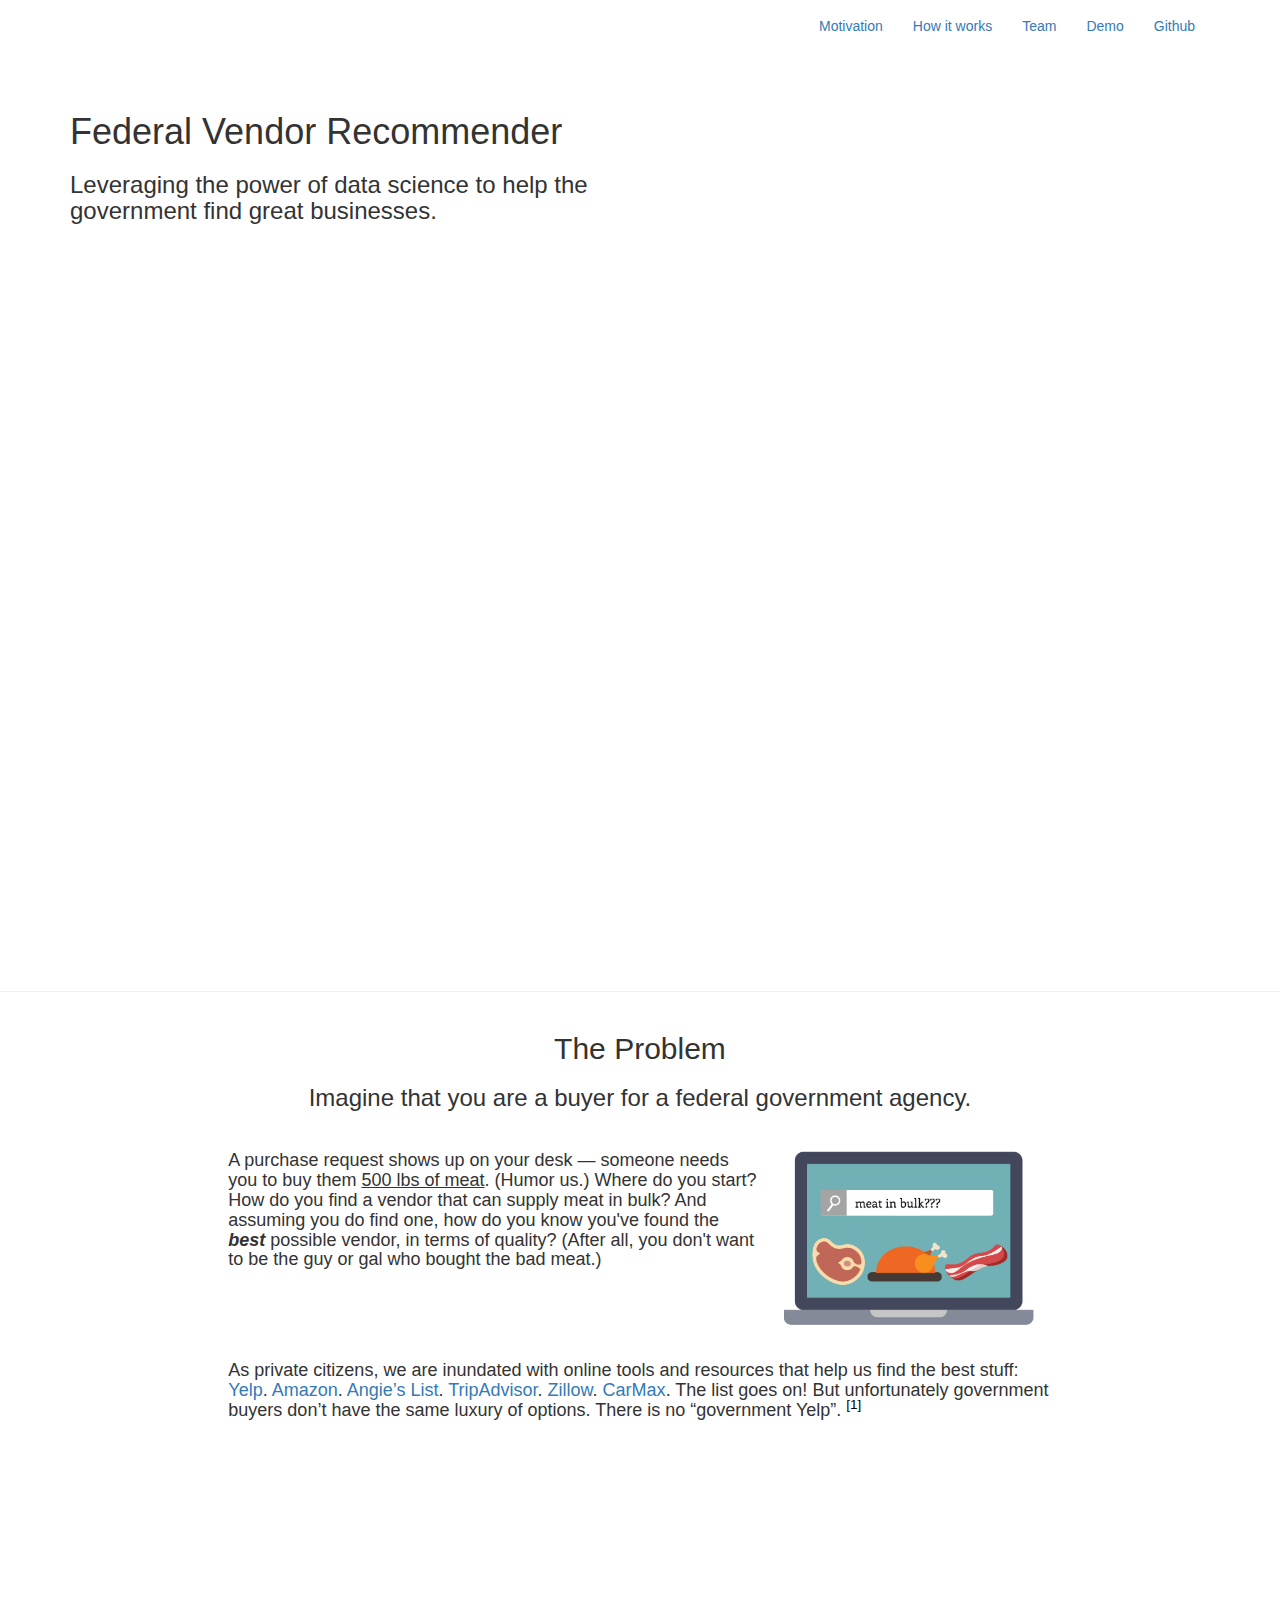
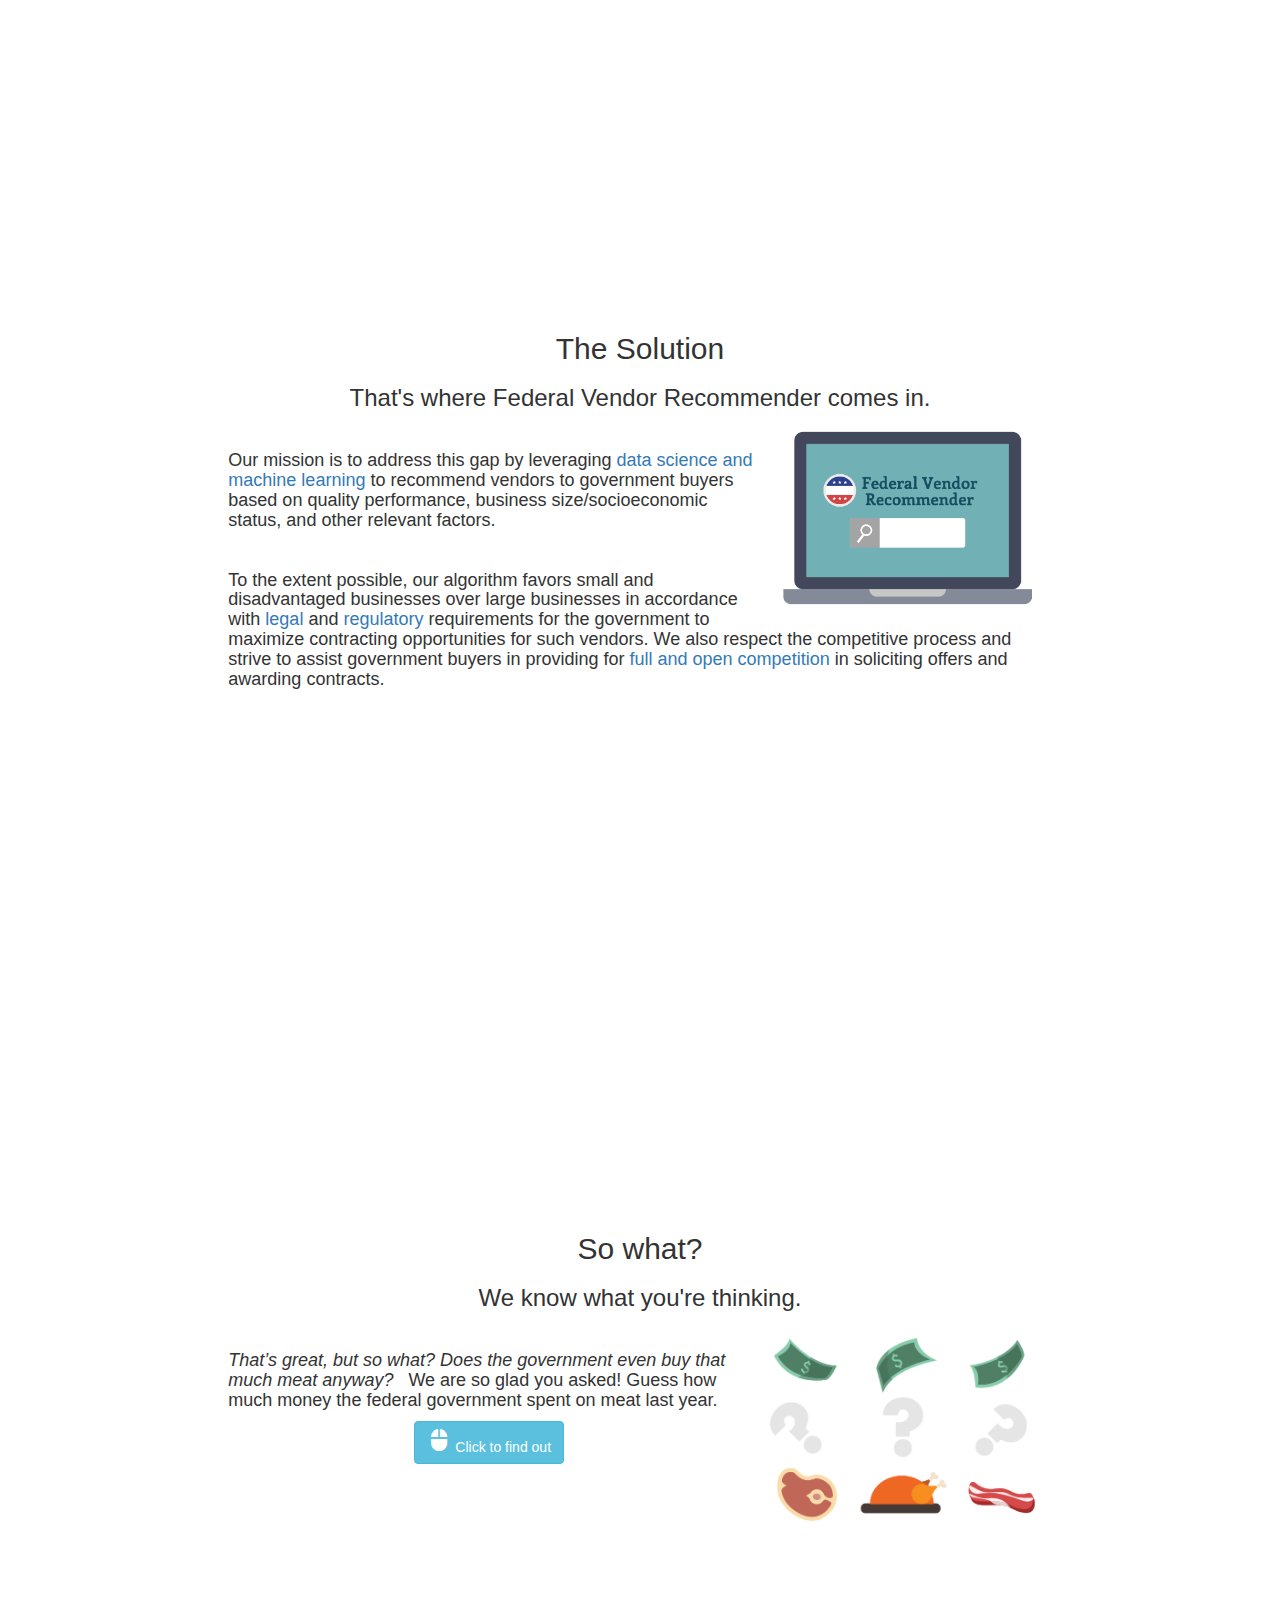
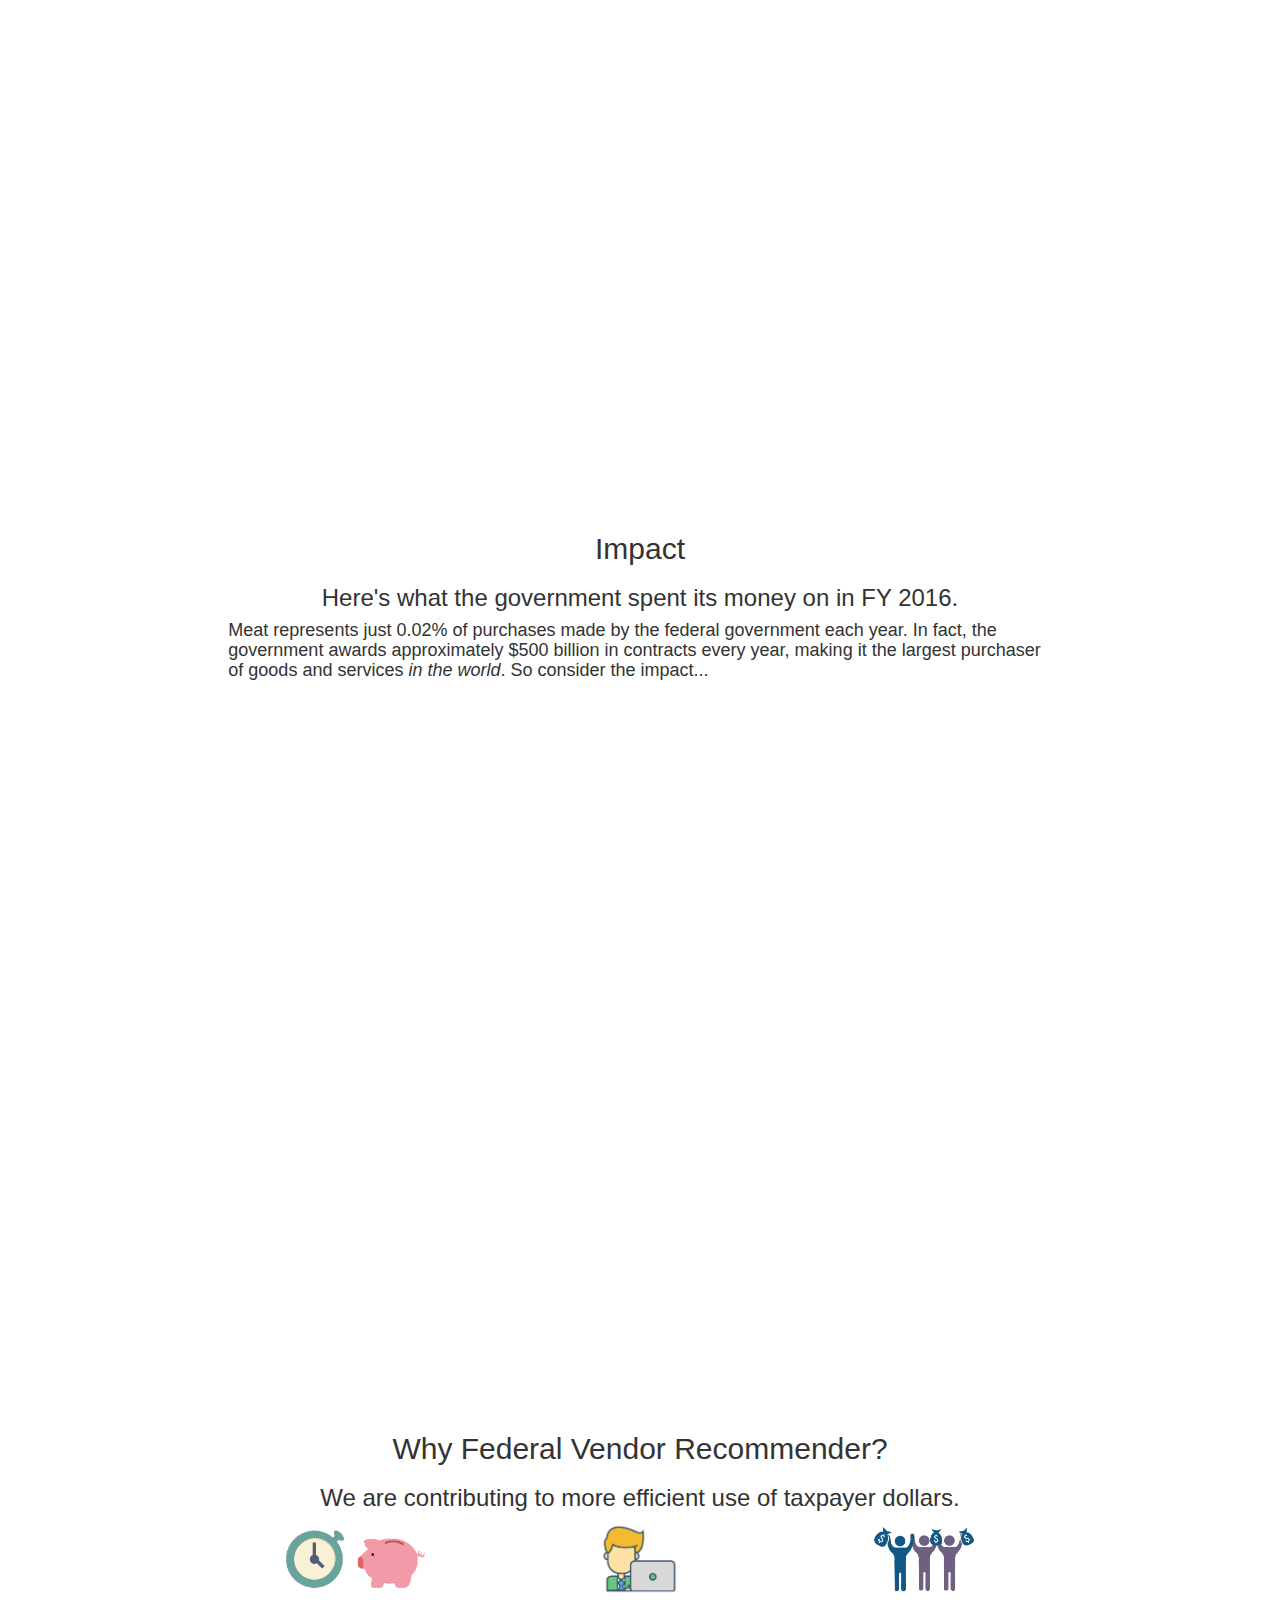
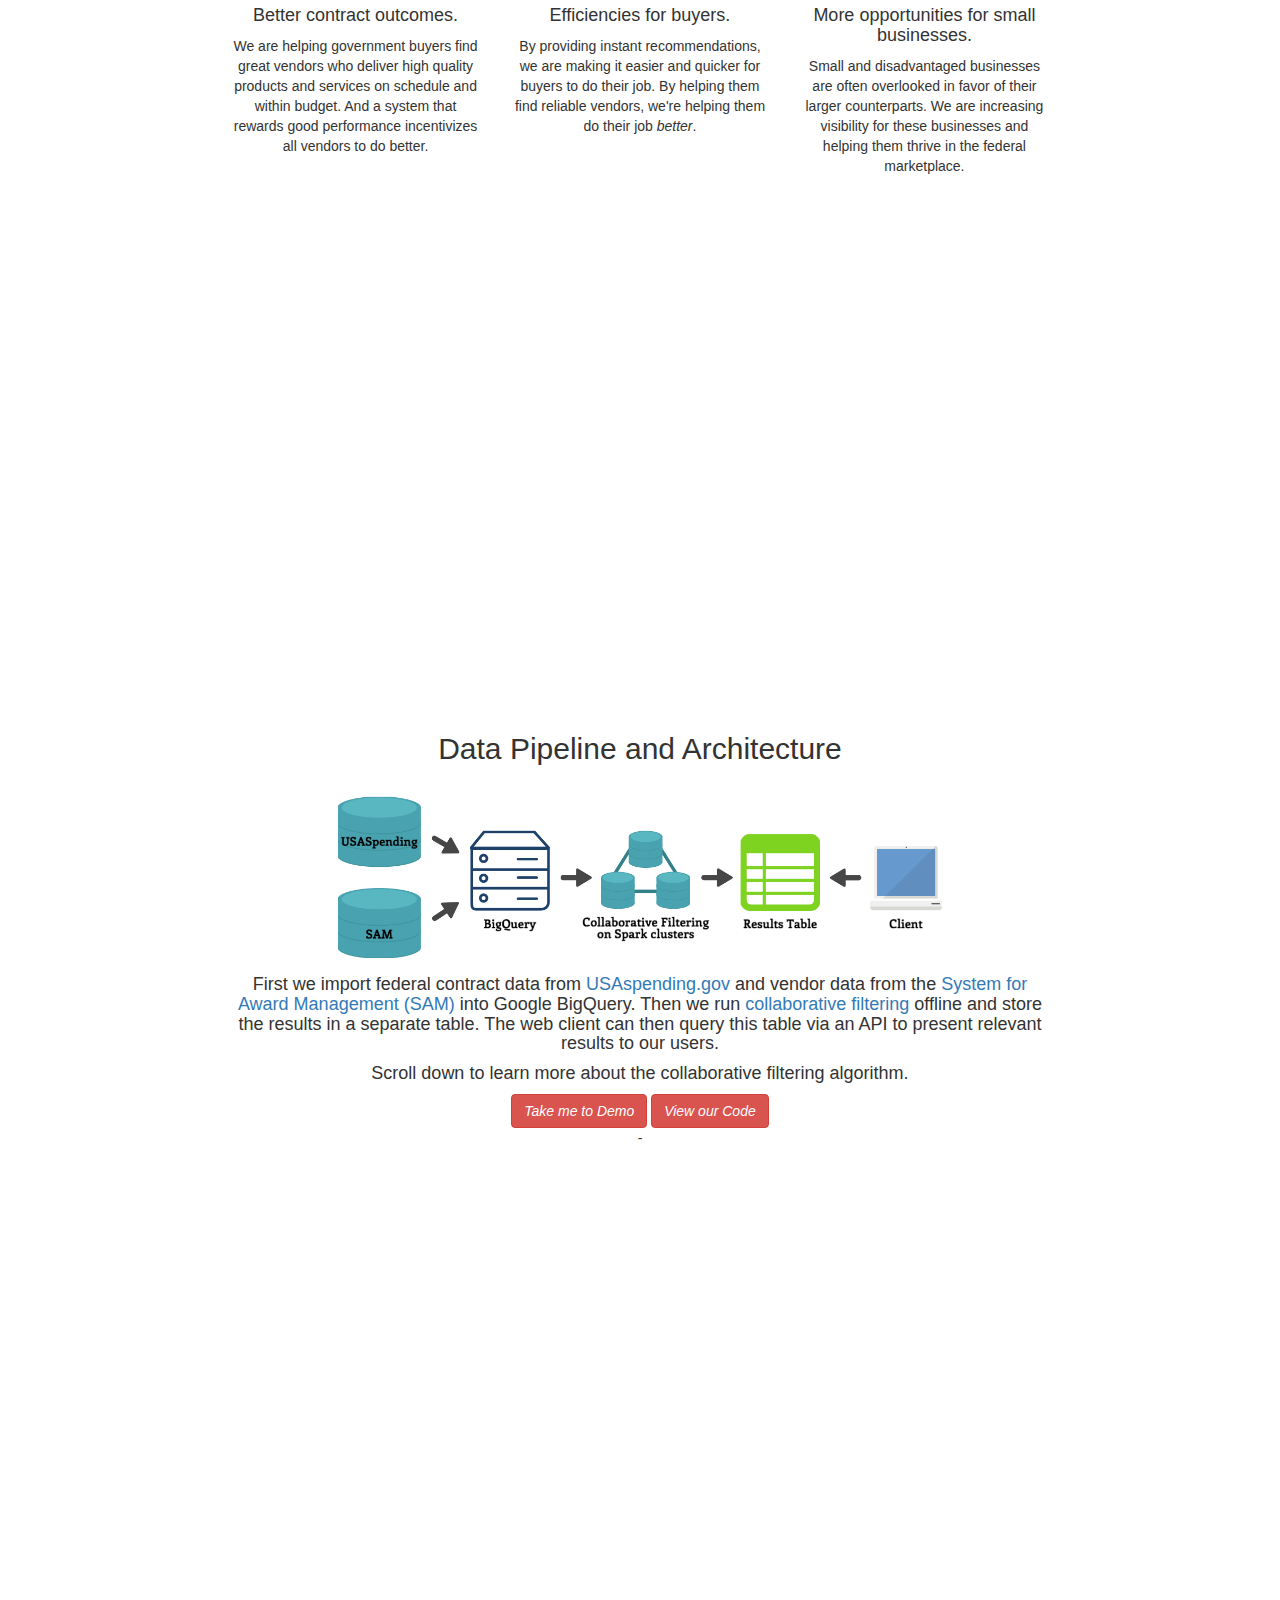
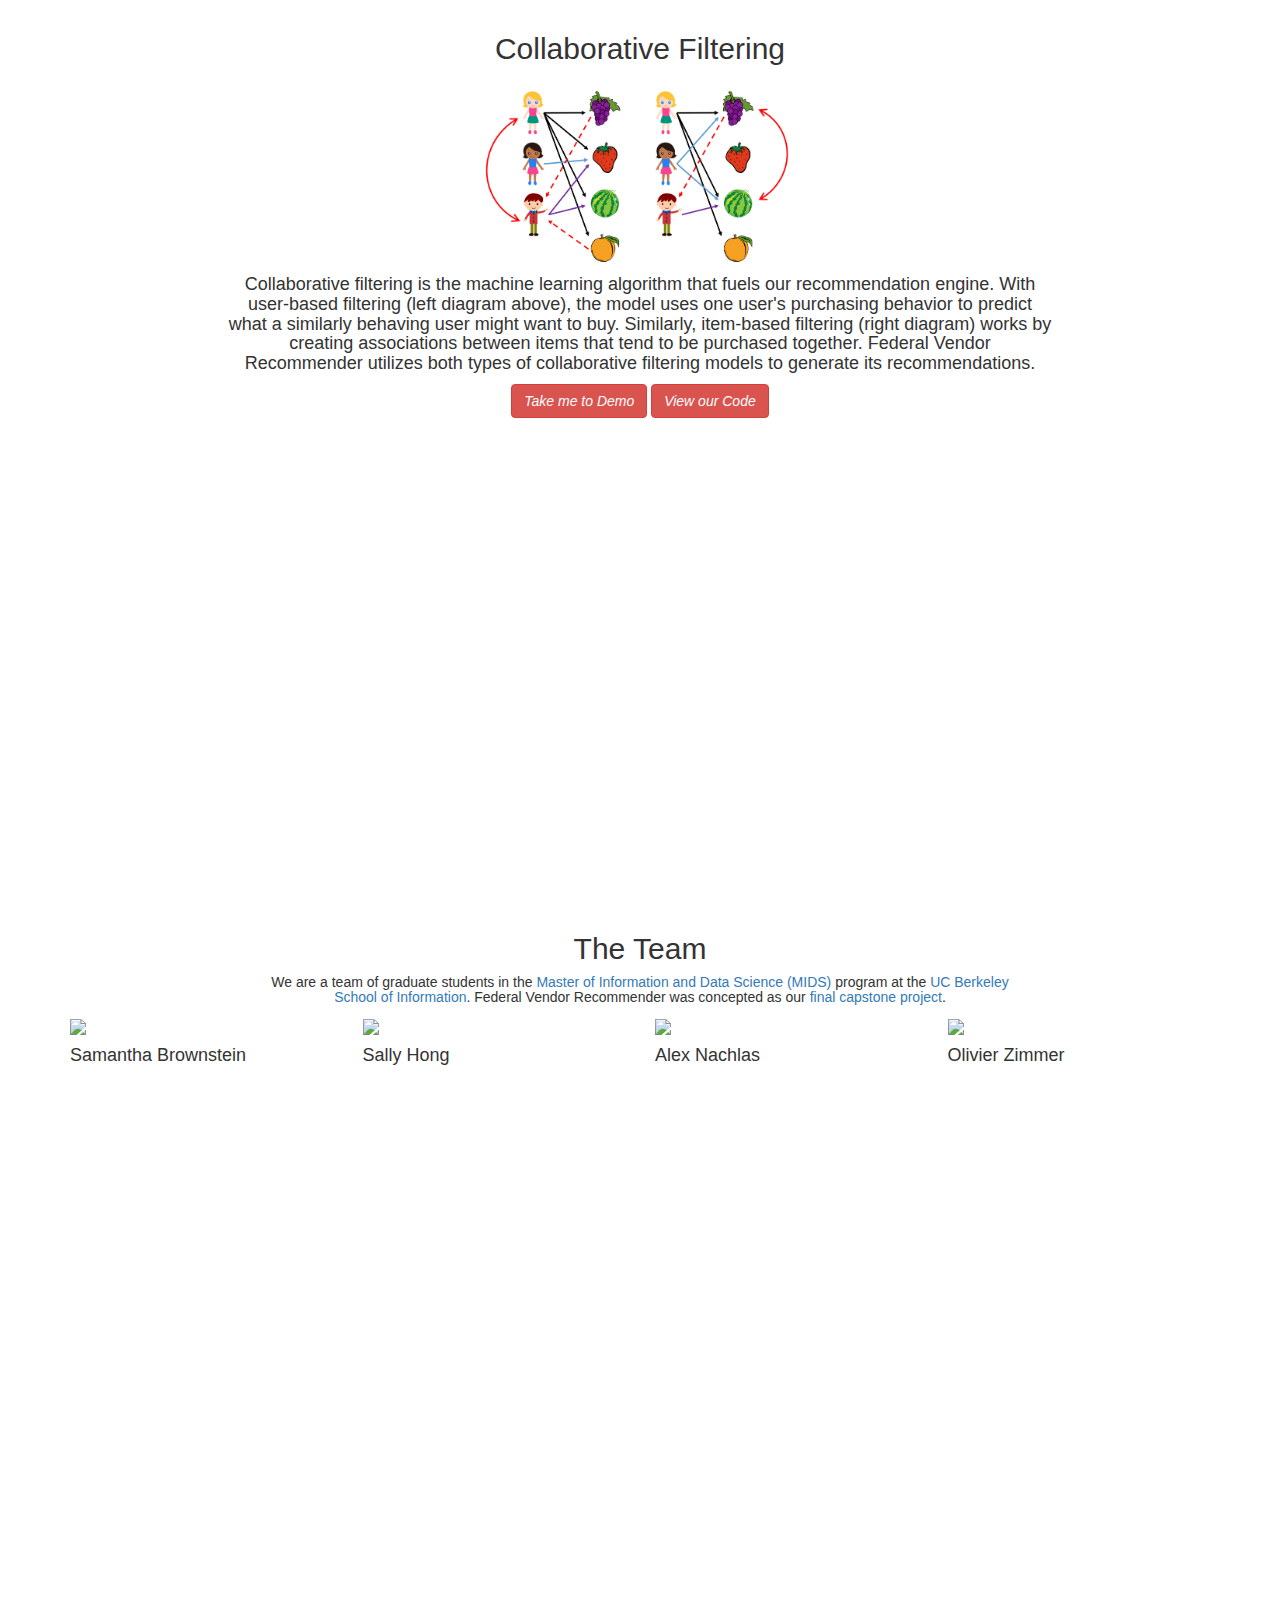
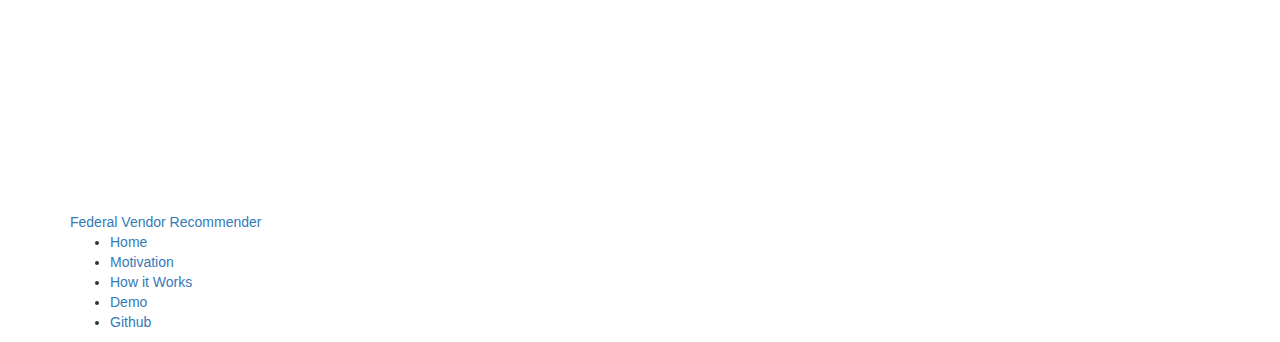
==== static/index.html @ c361f2d8 "Update demo links" ====
<!doctype html>
<html lang="en">
<head>
    <meta charset="utf-8"/>
    <!--<link rel="apple-touch-icon" sizes="76x76" href="assets/img/apple-icon.png">
    <link rel="icon" type="image/png" href="assets/img/favicon.png">-->

    <title>Federal Vendor Recommender</title>

    <meta content='width=device-width, initial-scale=1.0, maximum-scale=1.0, user-scalable=0' name='viewport'/>

    <!--     Fonts and icons     -->
    <link rel="stylesheet" type="text/css"
          href="https://fonts.googleapis.com/css?family=Roboto:300,400,500,700|Roboto+Slab:400,700|Material+Icons"/>
    <link rel="stylesheet" href="https://maxcdn.bootstrapcdn.com/font-awesome/latest/css/font-awesome.min.css"/>

    <!-- CSS Files -->
    <link href="assets/css/bootstrap.min.css" rel="stylesheet"/>
    <link href="assets/css/material-kit.min.css" rel="stylesheet"/>
    <link rel="stylesheet" href="https://cdnjs.cloudflare.com/ajax/libs/animate.css/3.5.2/animate.css"/>
    <style>
	body::-webkit-scrollbar {
		width: 0.5em;
	}
	body::-webkit-scrollbar-track {
		-webkit-box-shadow: inset 0 0 6px rgba(0,0,0,0.3);
	}

	body::-webkit-scrollbar-thumb {
		background-color: #4dd2ff;
		outline: 1px solid #4dd2ff;
	}
	.section {
		height: 100vh;
	}
    </style>
</head>

<body class="landing-page">
	<nav class="navbar navbar-danger navbar-transparent navbar-absolute header-footer ">
    	<div class="container">
         <!--Brand and toggle get grouped for better mobile display 
	        <div class="navbar-header">
	            <button type="button" class="navbar-toggle" data-toggle="collapse" data-target="#navigation-example">
	                <span class="sr-only">Toggle navigation</span>
	                <span class="icon-bar"></span>
	                <span class="icon-bar"></span>
	                <span class="icon-bar"></span>
	            </button>
	            <a class="navbar-brand" href="../presentation.html">Big Query Analysis</a>
	        </div>-->

	        <div class="collapse navbar-collapse">
	            <ul class="nav navbar-nav navbar-right">
	                <li>
	                    <a href="#problem">
	                    <!--<i class="material-icons">apps</i>-->Motivation
	                    </a></li>
	                <li><a href="#how">How it works</a></li>
                    <li><a href="#team">Team</a></li>
	                <li><a href="demo" target="_blank">Demo</a></li>
                    <li><a href="https://github.com/anachlas/w210_vendor_recommendor" target="_blank">Github</a></li>
	            </ul>
			</div>

		</div>
	</nav>


<div class="page-header header-filter section" data-parallax="true"
     style="background-image: url('assets/img/bg1.jpg');">
    <div class="container">
        <div class="row">
            <div class="col-md-6">
                <h1 class="title">Federal Vendor Recommender</h1>
                <h3>Leveraging the power of data science to help the government find great businesses.</h3>
                <br/>
            </div>
        </div>
    </div>
</div>


<div class="main">
    <div class="container-fluid">


        <div class="section text-center">
            <div class="row" id="problem">
                <div class="col-md-8 col-md-offset-2">
                    <h2 class="title">The Problem</h2>
                    
                    <h3>Imagine that you are a buyer for a federal government agency.</h3>
                    
                    <img src="assets/img/theproblem.png" height="230" align="right"><br>
                    <h4 class="description" align="left"> A purchase request shows up on your desk &mdash; someone needs you to buy them <u>500 lbs of meat</u>. (Humor us.) Where do you start? How do you find a vendor that can supply meat in bulk? And assuming you do find one, how do you know you've found the <b><i>best</i></b> possible vendor, in terms of quality? (After all, you don't want to be the guy or gal who bought the bad meat.)</h4>
                </div>

                <div class="col-md-8 col-md-offset-2">
                    <h4 class="description" align="left">As private citizens, we are inundated with online tools and resources that help us find the best stuff: <a href="https://www.yelp.com" target="_blank">Yelp</a>. <a href="https://www.amazon.com" target="_blank">Amazon</a>. <a href="https://www.angieslist.com" target="_blank">Angie’s List</a>. <a href="http://www.tripadvisor.com" target="_blank">TripAdvisor</a>. <a href="http://www.zillow.com" target="_blank">Zillow</a>. <a href="http://www.carmax.com" target="_blank">CarMax</a>. The list goes on! But unfortunately government buyers don’t have the same luxury of options. There is no “government Yelp”. <sup><span style="color:black" title="Federal agencies do use the Past Performance Information Retrieval System (PPIRS) to share and review past performance information for contracts above a certain dollar threshold; however, vendors can only be considered one at a time, and there is no feature that sorts or compares vendors by rating.">[1]</span></sup></h4>
                </div>
            </div>
        </div>


        <div class="section text-center">
            <div class="row">
                <div class="col-md-8 col-md-offset-2">
                    <h2 class="title">The Solution</h2>
                    
                    <h3>That's where Federal Vendor Recommender comes in.</h3>
                    <a href="demo" target="_blank"><img src="assets/img/thesolution.png" height="200" align="right"></a><br>
                    <h4 class="description" align="left">Our mission is to address this gap by leveraging <a href="#how">data science and machine learning</a> to recommend vendors to government buyers based on quality performance, business size/socioeconomic status, and other relevant factors. </h4>
                <br>
                    <h4 class="description" align="left">To the extent possible, our algorithm favors small and disadvantaged businesses over large businesses in accordance with <a href="https://www.sba.gov/sites/default/files/aboutsbaarticle/Small_Business_Act.pdf" target="_blank">legal</a> and <a href="https://www.acquisition.gov/sites/default/files/current/far/html/FARTOCP19.html" target="_blank">regulatory</a> requirements for the government to maximize contracting opportunities for such vendors. We also respect the competitive process and strive to assist government buyers in providing for <a href="https://www.acquisition.gov/far/html/Subpart%206_1.html#wp1087648" target="_blank">full and open competition</a> in soliciting offers and awarding contracts.</h4>
                </div>
            </div>
        </div>
    



        <div class="section text-center">
            <div class="row">
                <div class="col-md-8 col-md-offset-2">
                    <h2 class="title">So what?</h2>
                    
                    <h3>We know what you're thinking.</h3>
                    <img src="assets/img/sowhat.png" height="220" align="right"><br>
                    <h4 class="description" align="left"><i>That’s great, but so what? Does the government even buy that much meat anyway?</i> &nbsp; We are so glad you asked! Guess how much money the federal government spent on meat last year.</h4>
                    <a href="#" onclick="$('#hiddenText').hide().delay(4200).fadeIn(1000); return false;">
                    <button class="btn btn-info btn-round" id="showStatsBtn">
                        <i class="material-icons">mouse</i> Click to find out
                        <div class="ripple-container"></div>
                    </button></a>
                    <div id="statsDiv" style="display: none">
                        <h2 class="title">$ <span class="title counter">861,332,427.07</span></h2>
                    </div>


                    <div id="hiddenText" style="display: none">
                    <h4 class="description" align="left">Staggering, right? But that's just the tip of the iceberg...</h4>
                    </div>
                </div>
            </div>
        </div>
           

        <div class="section text-center">
            <div class="row">
                <div class="col-md-8 col-md-offset-2">
                    <h2 class="title">Impact</h2>
                    
                    <h3>Here's what the government spent its money on in FY 2016.</h3>

                    <div class='tableauPlaceholder' id='viz1502628238269' style='position: relative'>
                        <noscript><a href='#'><img alt='Dashboard 1'
                                                   src='https://public.tableau.com/static/images/21/210Visualizations/Dashboard1/1_rss.png'
                                                   style='border: none'/></a>
                        </noscript>
                        <object class='tableauViz' style='display:none;'>
                            <param name='host_url' value='https%3A%2F%2Fpublic.tableau.com%2F'/>
                            <param name='site_root' value=''/>
                            <param name='name' value='210Visualizations&#47;Dashboard1'/>
                            <param name='tabs' value='no'/>
                            <param name='toolbar' value='yes'/>
                            <param name='static_image'
                                   value='https:&#47;&#47;public.tableau.com&#47;static&#47;images&#47;21&#47;210Visualizations&#47;Dashboard1&#47;1.png'/>
                            <param name='animate_transition' value='yes'/>
                            <param name='display_static_image' value='yes'/>
                            <param name='display_spinner' value='yes'/>
                            <param name='display_overlay' value='yes'/>
                            <param name='display_count' value='yes'/>
                            <param name='filter' value='publish=yes'/>
                        </object>
                    </div>
                    <script type='text/javascript'>
                        var divElement = document.getElementById('viz1502628238269');
                        var vizElement = divElement.getElementsByTagName('object')[0];
                        vizElement.style.width='1028px';vizElement.style.height='837px';
                        var scriptElement = document.createElement('script');
                        scriptElement.src = 'https://public.tableau.com/javascripts/api/viz_v1.js';
                        vizElement.parentNode.insertBefore(scriptElement, vizElement);
                    </script>

                    <h4 class="description" align="left">Meat represents just 0.02% of purchases made by the federal government each year. In fact, the government awards approximately $500 billion in contracts every year, making it the largest purchaser of goods and services <i>in the world</i>. So consider the impact...</h4> 

                </div>
            </div>
        </div>



        <div class="section text-center">
            <div class="row">
                <div class="col-md-8 col-md-offset-2">
                    <h2 class="title">Why Federal Vendor Recommender?</h2>
                    <h3>We are contributing to more efficient use of taxpayer dollars.</h3>
                
                <div class="row features">
                    <div class="col-md-4 col-sm-4">
                        <div class="info">
                            <img src="assets/img/outcomes.png" height="75">
                            <h4 class="info-title">Better contract outcomes.</h4>
                            <p>We are helping government buyers find great vendors who deliver high quality products and services on schedule and within budget. And a system that rewards good performance incentivizes all vendors to do better. </p>
                        </div>
                    </div>

                    <div class="col-md-4 col-sm-4">
                        <div class="info">
                            <img src="assets/img/efficiencies.png" height="75">
                            <h4 class="info-title">Efficiencies for buyers.</h4>
                            <p>By providing instant recommendations, we are making it easier and quicker for buyers to do their job. By helping them find reliable vendors, we're helping them do their job <i>better</i>.</p>
                        </div>
                    </div>

                    <div class="col-md-4 col-sm-4">
                        <div class="info">
                            <img src="assets/img/opportunities.png" height="75">
                            <h4 class="info-title">More opportunities for small businesses.</h4>
                            <p>Small and disadvantaged businesses are often overlooked in favor of their larger counterparts. We are increasing visibility for these businesses and helping them thrive in the federal marketplace.</p>
                        </div>
                    </div>
                </div>
                </div>
            </div>

        </div>


        <div class="section text-center" >
            <div class="row" id="how">
                <div class="col-md-8 col-md-offset-2" >
                    <h2 class="title">Data Pipeline and Architecture</h2>
                    <h3></h3>
                   <img src="assets/img/architecture.png" height="180">

                    <h4 class="description">First we import federal contract data from <a href="https://www.usaspending.gov" target="_blank">USAspending.gov</a> and vendor data from the <a href="https://www.sam.gov" target="_blank">System for Award Management (SAM)</a> into Google BigQuery. Then we run <a href="#collab">collaborative filtering</a> offline and store the results in a separate table. The web client can then query this table via an API to present relevant results to our users.</h4>
                    <h4 class="description">Scroll down to learn more about the collaborative filtering algorithm.</h4>
                </div>
            </div>
                          
            
            <div class="row">
                <div class="col-md-8 col-md-offset-2" >
                    <a href="demo" class="btn btn-danger btn-round" target="_blank"><i class="fa fa-laptop"> Take me to Demo</i></a>
                
                <a href="https://github.com/anachlas/w210_vendor_recommendor" class="btn btn-danger btn-round" target="_blank">
                            <i class="fa fa-github"> View our Code</i></a></div>
            </div>-

        </div>


        <div class="section text-center" >
            <div class="row" id="collab">
                <div class="col-md-8 col-md-offset-2" >
                    <h2 class="title">Collaborative Filtering</h2>
                    <h3></h3>
                   <img src="assets/img/collab.png" height="180">

                    <h4 class="description">Collaborative filtering is the machine learning algorithm that fuels our recommendation engine. With user-based filtering (left diagram above), the model uses one user's purchasing behavior to predict what a similarly behaving user might want to buy. Similarly, item-based filtering (right diagram) works by creating associations between items that tend to be purchased together. Federal Vendor Recommender utilizes both types of collaborative filtering models to generate its recommendations. </h4>
                </div>
            </div>
                          
            
            <div class="row">
                <div class="col-md-8 col-md-offset-2" >
                    <a href="demo" class="btn btn-danger btn-round" target="_blank"><i class="fa fa-laptop"> Take me to Demo</i></a>
                
                <a href="https://github.com/anachlas/w210_vendor_recommendor" class="btn btn-danger btn-round" target="_blank">
                            <i class="fa fa-github"> View our Code</i></a></div>
            </div>

        </div>


        <div class="team-1 section" id="team-1">

            <div class="container">
                <div class="row">
                    <div class="col-md-8 col-md-offset-2 text-center">
                        <h2 class="title">The Team</h2>
                        <h5 class="description">We are a team of graduate students in the <a href="https://www.ischool.berkeley.edu/programs/mids" target="_blank">Master of Information and Data Science (MIDS)</a> program at the <a href="https://www.ischool.berkeley.edu/" target="_blank">UC Berkeley School of Information</a>. Federal Vendor Recommender was concepted as our <a href="https://www.ischool.berkeley.edu/programs/mids/capstone" target="_blank">final capstone project</a>.</h5>
                    </div>
                </div>

                <div class="row">
                    <div class="col-md-3">
                        <div class="card card-profile card-plain">
                            <div class="card-avatar">
                                <a href="https://www.linkedin.com/in/slbrownstein/">
                                    <img class="img" src="https://media.licdn.com/mpr/mpr/shrinknp_400_400/AAEAAQAAAAAAAAisAAAAJDZlNmViMGJmLTY3YjYtNGMzZS04YmZlLTJmYTY3YWM4MjdlMA.jpg">
                                </a>
                            </div>

                            <div class="card-content">
                                <h4 class="card-title">Samantha Brownstein</h4>
                                <!--<h6 class="category text-muted">CEO / Co-Founder</h6>

                                <p class="card-description">
                                    And I love you like Kanye loves Kanye. We need to restart the human foundation.
                                </p>-->
                                <div class="footer">
                                    <a href="https://www.linkedin.com/in/slbrownstein/" class="btn btn-just-icon btn-simple btn-linkedin" target="_blank">
                                        <i class="fa fa-linkedin"></i>
                                    </a>
                                </div>
                            </div>
                               
                            
                        </div>
                    </div>

                    <div class="col-md-3">
                        <div class="card card-profile card-plain">
                            <div class="card-avatar">
                                <a href="https://www.linkedin.com/in/sallyhong1/">
                                    <img class="img" src="https://media.licdn.com/mpr/mpr/shrinknp_400_400/AAEAAQAAAAAAAAqRAAAAJDFmZDMxODM4LTcwNGEtNDZiZi05OWMwLWFmMGFjZTg5ZmE5OA.jpg">
                                </a>
                            </div>

                            <div class="card-content">
                                <h4 class="card-title">Sally Hong</h4>
                                <div class="footer">
                                    <a href="https://www.linkedin.com/in/sallyhong1/" class="btn btn-just-icon btn-simple btn-linkedin"><i
                                            class="fa fa-linkedin"></i></a>

                                </div>

                            </div>
                        </div>
                    </div>

                    <div class="col-md-3" id="team">
                        <div class="card card-profile card-plain">
                            <div class="card-avatar">
                                <a href="https://www.linkedin.com/in/alex-nachlas/">
                                    <img class="img" src="https://media.licdn.com/mpr/mpr/shrinknp_400_400/AAEAAQAAAAAAAAQzAAAAJDY3NjhhZjM4LTRiNzQtNDUwNi1hOTIzLTRiZDNhM2FiYmVmNQ.jpg">
                                </a>
                            </div>

                            <div class="card-content">
                                <h4 class="card-title">Alex Nachlas</h4>
                                <div class="footer">
                                    <a href="https://www.linkedin.com/in/alex-nachlas/" class="btn btn-just-icon btn-simple btn-linkedin"><i
                                            class="fa fa-linkedin"></i></a>

                                </div>
                            </div>
                        </div>
                    </div>

                    <div class="col-md-3">
                        <div class="card card-profile card-plain">
                            <div class="card-avatar">
                                <a href="https://www.linkedin.com/in/olivierzimmer/">
                                    <img class="img" src="https://media.licdn.com/mpr/mpr/shrinknp_400_400/AAEAAQAAAAAAAAczAAAAJDZiOTlkNTAxLWIzYzMtNGU2My04Nzk5LWY2YTQ3OTY3OGU5Ng.jpg">
                                </a>
                            </div>

                            <div class="card-content">
                                <h4 class="card-title">Olivier Zimmer</h4>
                                <div class="footer">
                                    <a href="https://www.linkedin.com/in/olivierzimmer/" class="btn btn-just-icon btn-simple btn-linkedin"><i
                                            class="fa fa-linkedin"></i></a>
                                    <!--<a href="sections.html#pablo" class="btn btn-just-icon btn-simple btn-facebook"><i
                                            class="fa fa-facebook-square"></i></a>
                                    <a href="sections.html#pablo" class="btn btn-just-icon btn-simple btn-google"><i
                                            class="fa fa-google"></i></a>-->
                                </div>
                            </div>
                        </div>
                    </div>
                </div>

            </div>
        </div>

        
    </div>
</div>

<footer class="footer footer-black header-footer">
    <div class="container">
        <a class="footer-brand" href="index.html">Federal Vendor Recommender</a>


        <ul class="pull-center">
            <li>
                <a href="index.html">Home</a>
            </li>
             <li>
                <a href="#problem">Motivation</a>
            </li>

            <li>
                <a href="#how">How it Works</a>
            </li>
            <li>
                <a href="demo" target="_blank">Demo</a>
            </li>
            <li><a href="https://github.com/anachlas/w210_vendor_recommendor" target="_blank">Github</a></li>

        </ul>

    </div>
</footer>

</body>
<!--   Core JS Files   -->
<script src="assets/js/jquery.min.js" type="text/javascript"></script>
<script src="assets/js/bootstrap.min.js" type="text/javascript"></script>
<script src="assets/js/material.min.js"></script>



<!--	Plugin for the Sliders, full documentation here: http://refreshless.com/nouislider/   -->
<script src="assets/js/nouislider.min.js" type="text/javascript"></script>



<!--	Plugin for Select, full documentation here: http://silviomoreto.github.io/bootstrap-select   -->
<script src="assets/js/bootstrap-selectpicker.js" type="text/javascript"></script>

<!--	Plugin for Tags, full documentation here: http://xoxco.com/projects/code/tagsinput/   -->
<script src="assets/js/bootstrap-tagsinput.js"></script>



<!--    Plugin for 3D images animation effect, full documentation here: https://github.com/drewwilson/atvImg    -->
<script src="assets/js/atv-img-animation.js" type="text/javascript"></script>

<!--    Control Center for Material Kit: activating the ripples, parallax effects, scripts from the example pages etc    -->
<script src="http://demos.creative-tim.com/material-kit-pro/assets/js/material-kit.min.js"
        type="text/javascript"></script>
<script src="https://cdnjs.cloudflare.com/ajax/libs/waypoints/4.0.1/jquery.waypoints.js"></script>
<script src="assets/js/jquery.counterup.min.js"></script>
<script src="assets/js/jquery.scrollify.min.js"></script>



<script>

    $(function() {
        $.scrollify({
            section : ".section",
            sectionName : ".section",
            interstitialSection : "header-footer",
            easing: "easeOutExpo",
            scrollSpeed: 1100,
            offset : 50,
            scrollbars: true,
            standardScrollElements: "",
            setHeights: true,
            overflowScroll: true,
            updateHash: true,
            touchScroll:true,
            before:function() {},
            after:function() {},
            afterResize:function() {},
            afterRender:function() {}
        });
    });


    $("#showStatsBtn").click(function(){
        $( "#showStatsBtn" ).addClass( "animated fadeOutRight" );

        setTimeout(
            function()
            {
                document.getElementById('showStatsBtn').style.display = "none";
                document.getElementById('statsDiv').style.display = "block";
                $('.counter').counterUp({
                    delay: 10,
                    time: 2500
                });
                $( "#statsDiv" ).addClass( "animated fadeInLeft" );
            }, 750);

    });

</script>
</html>
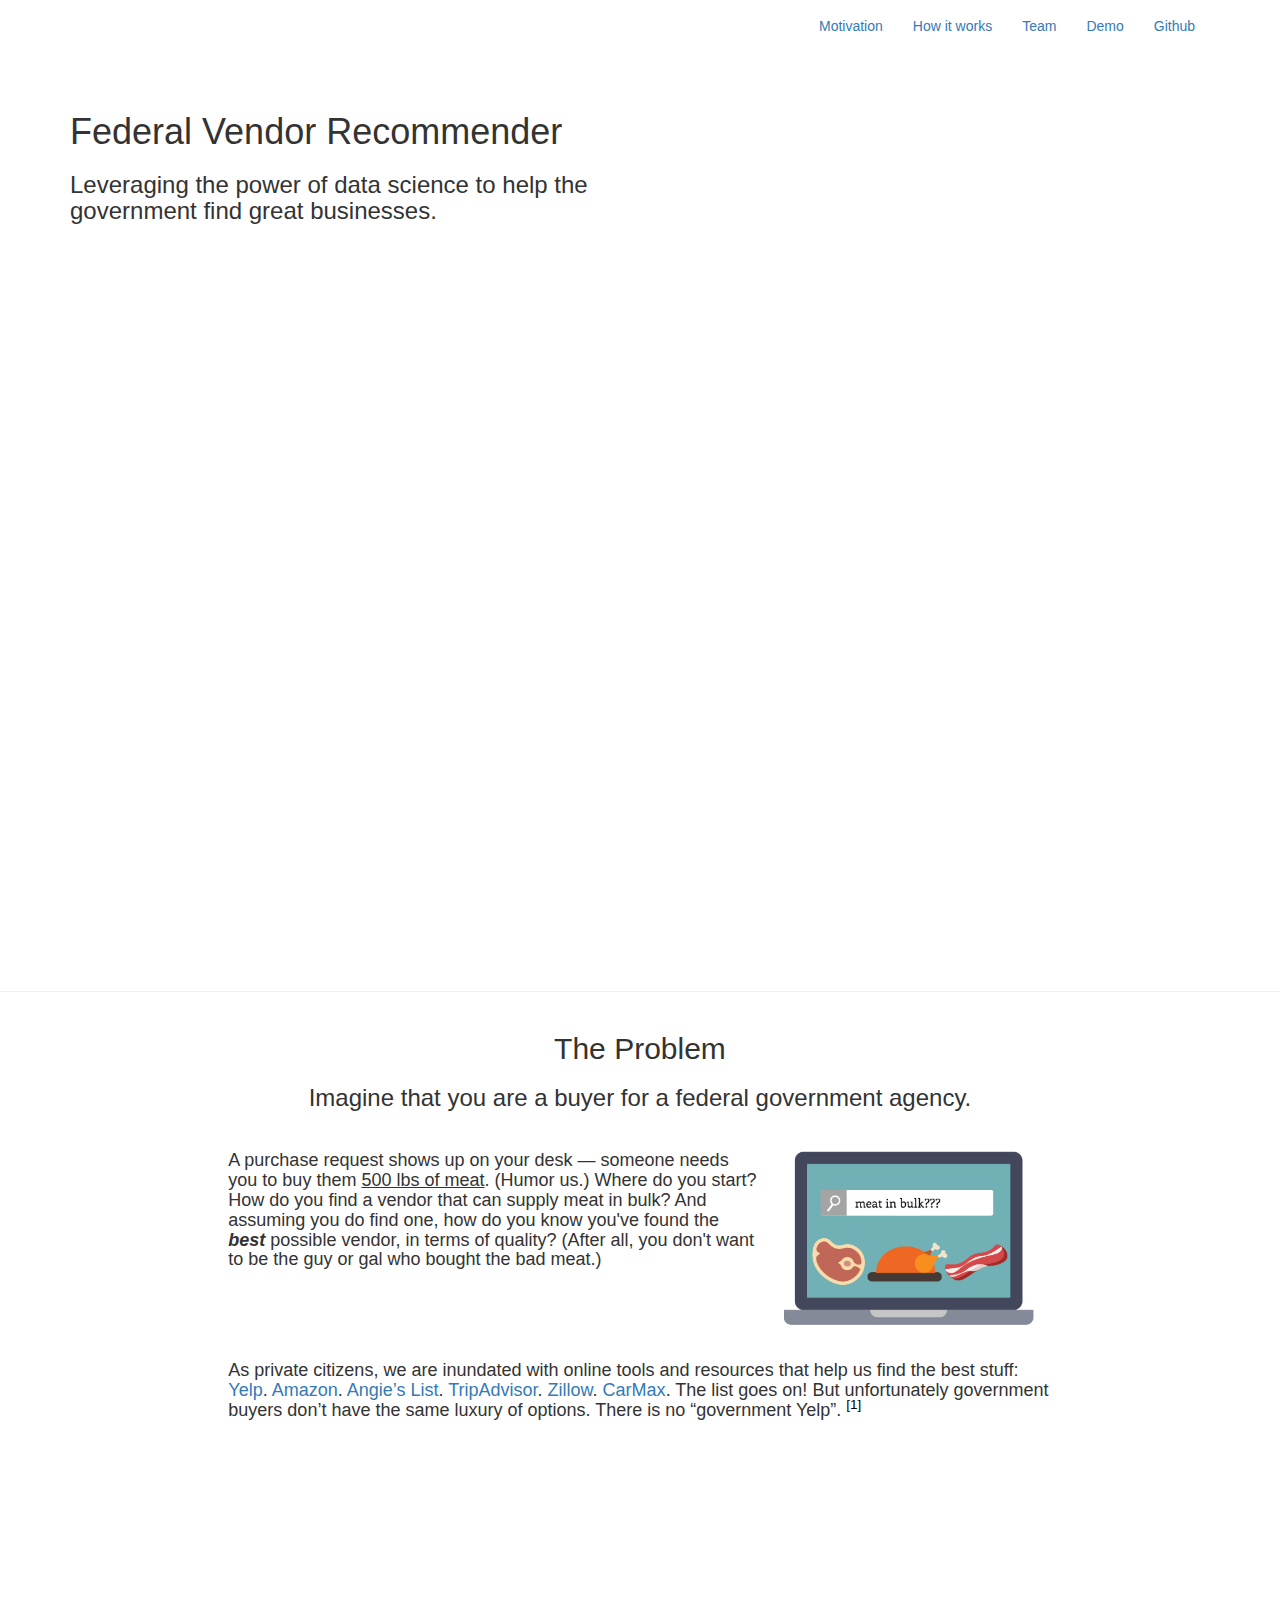
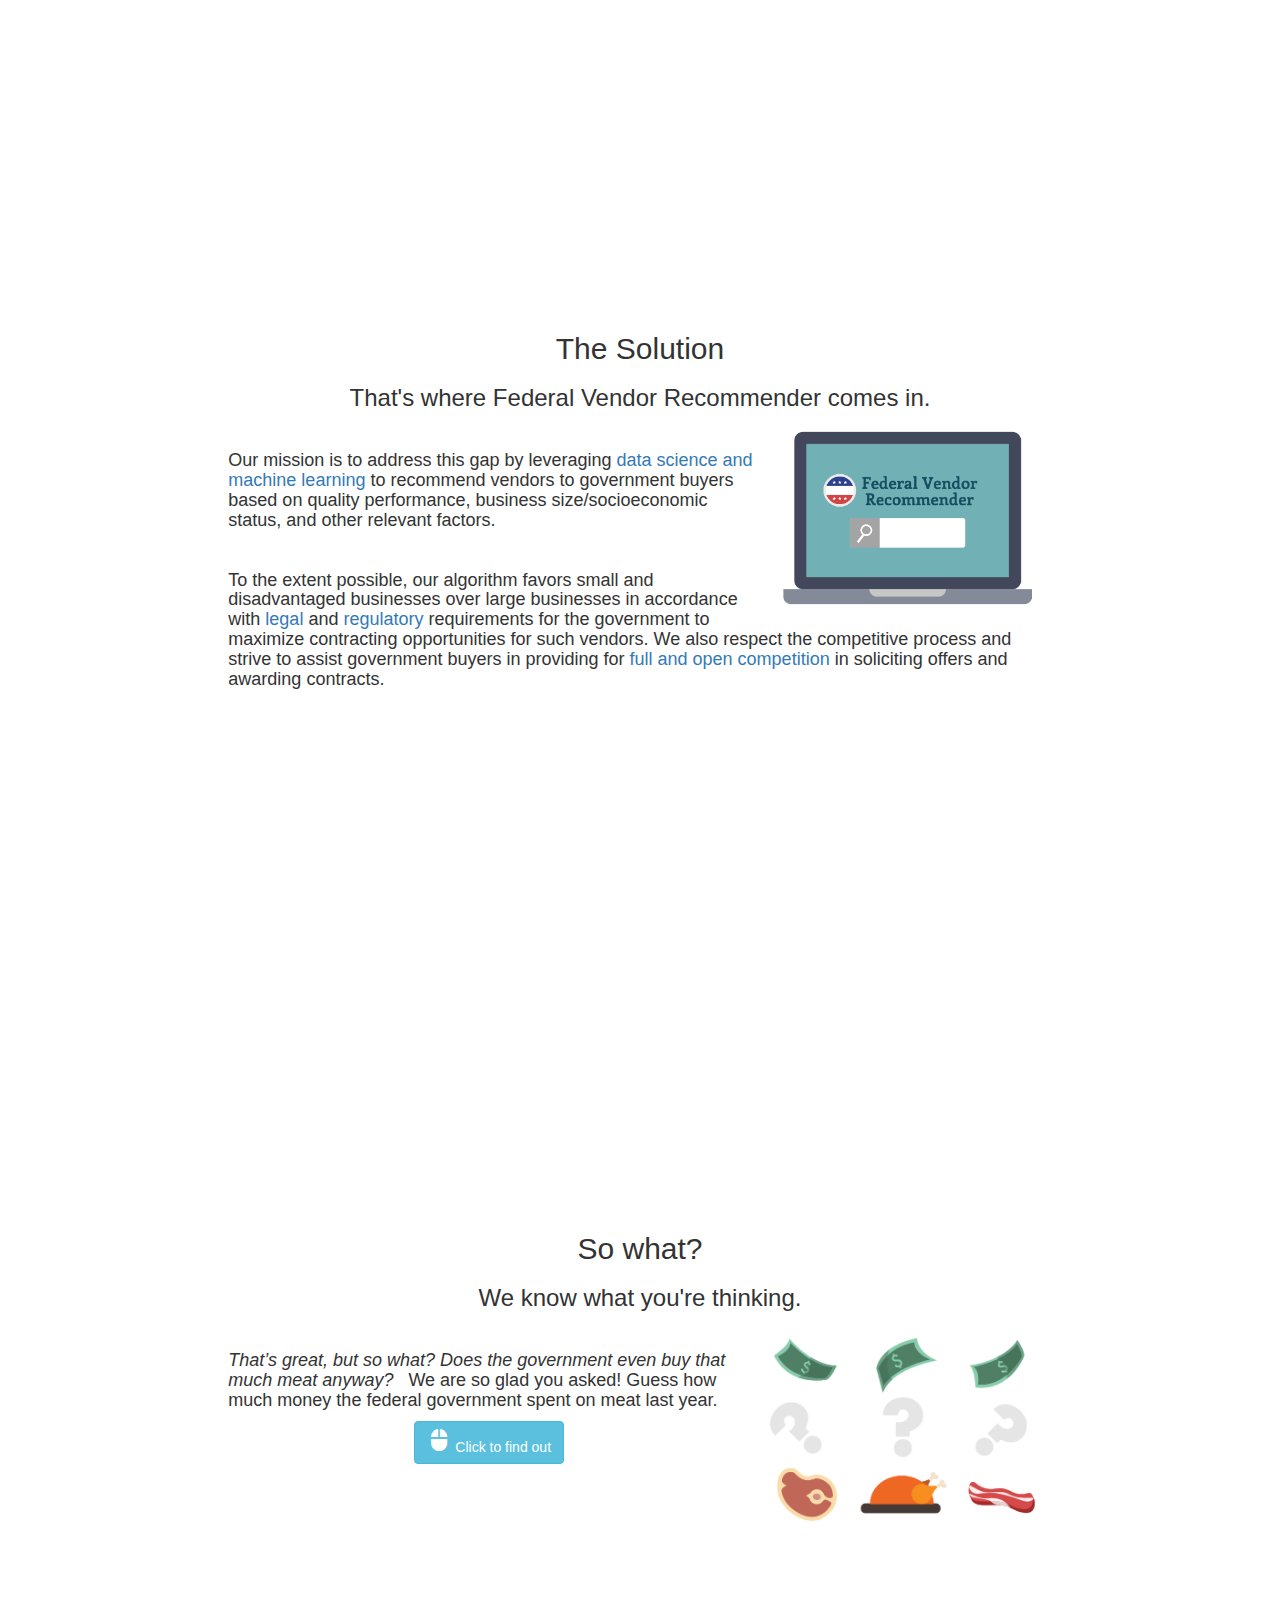
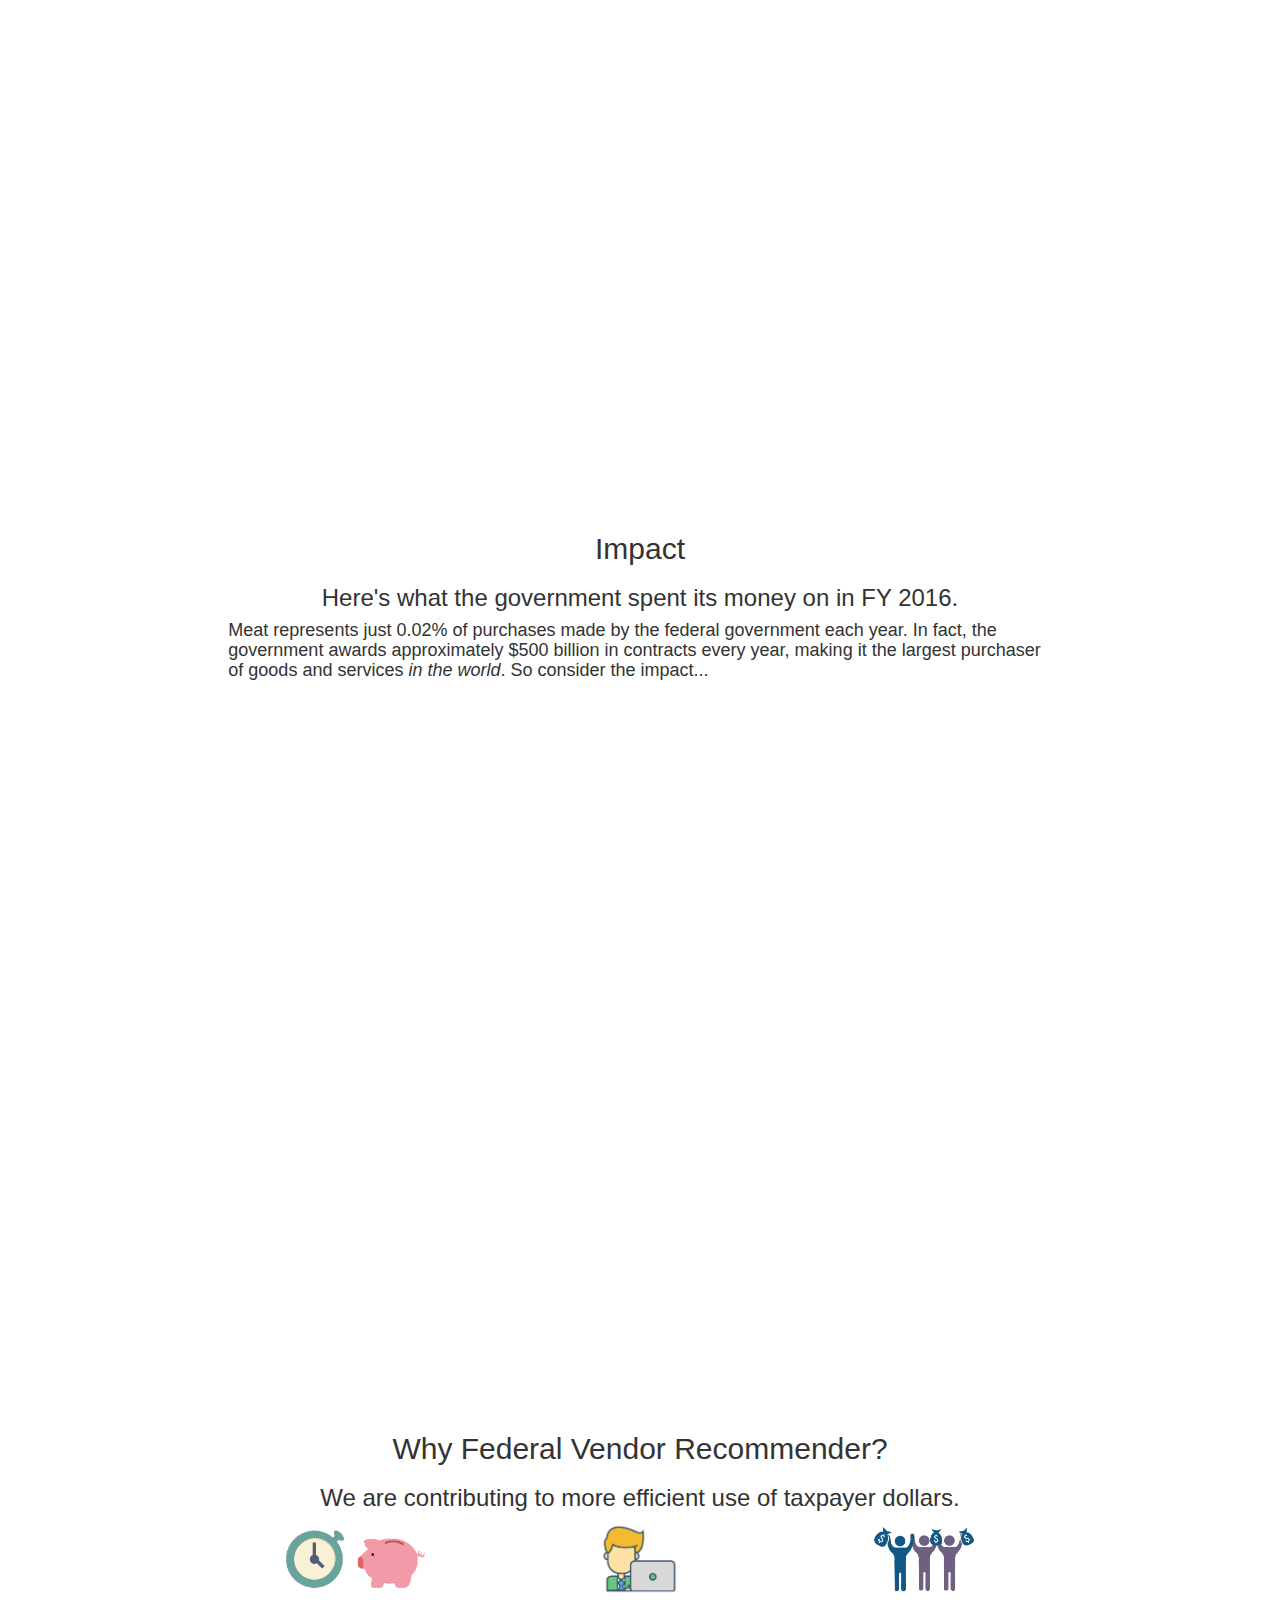
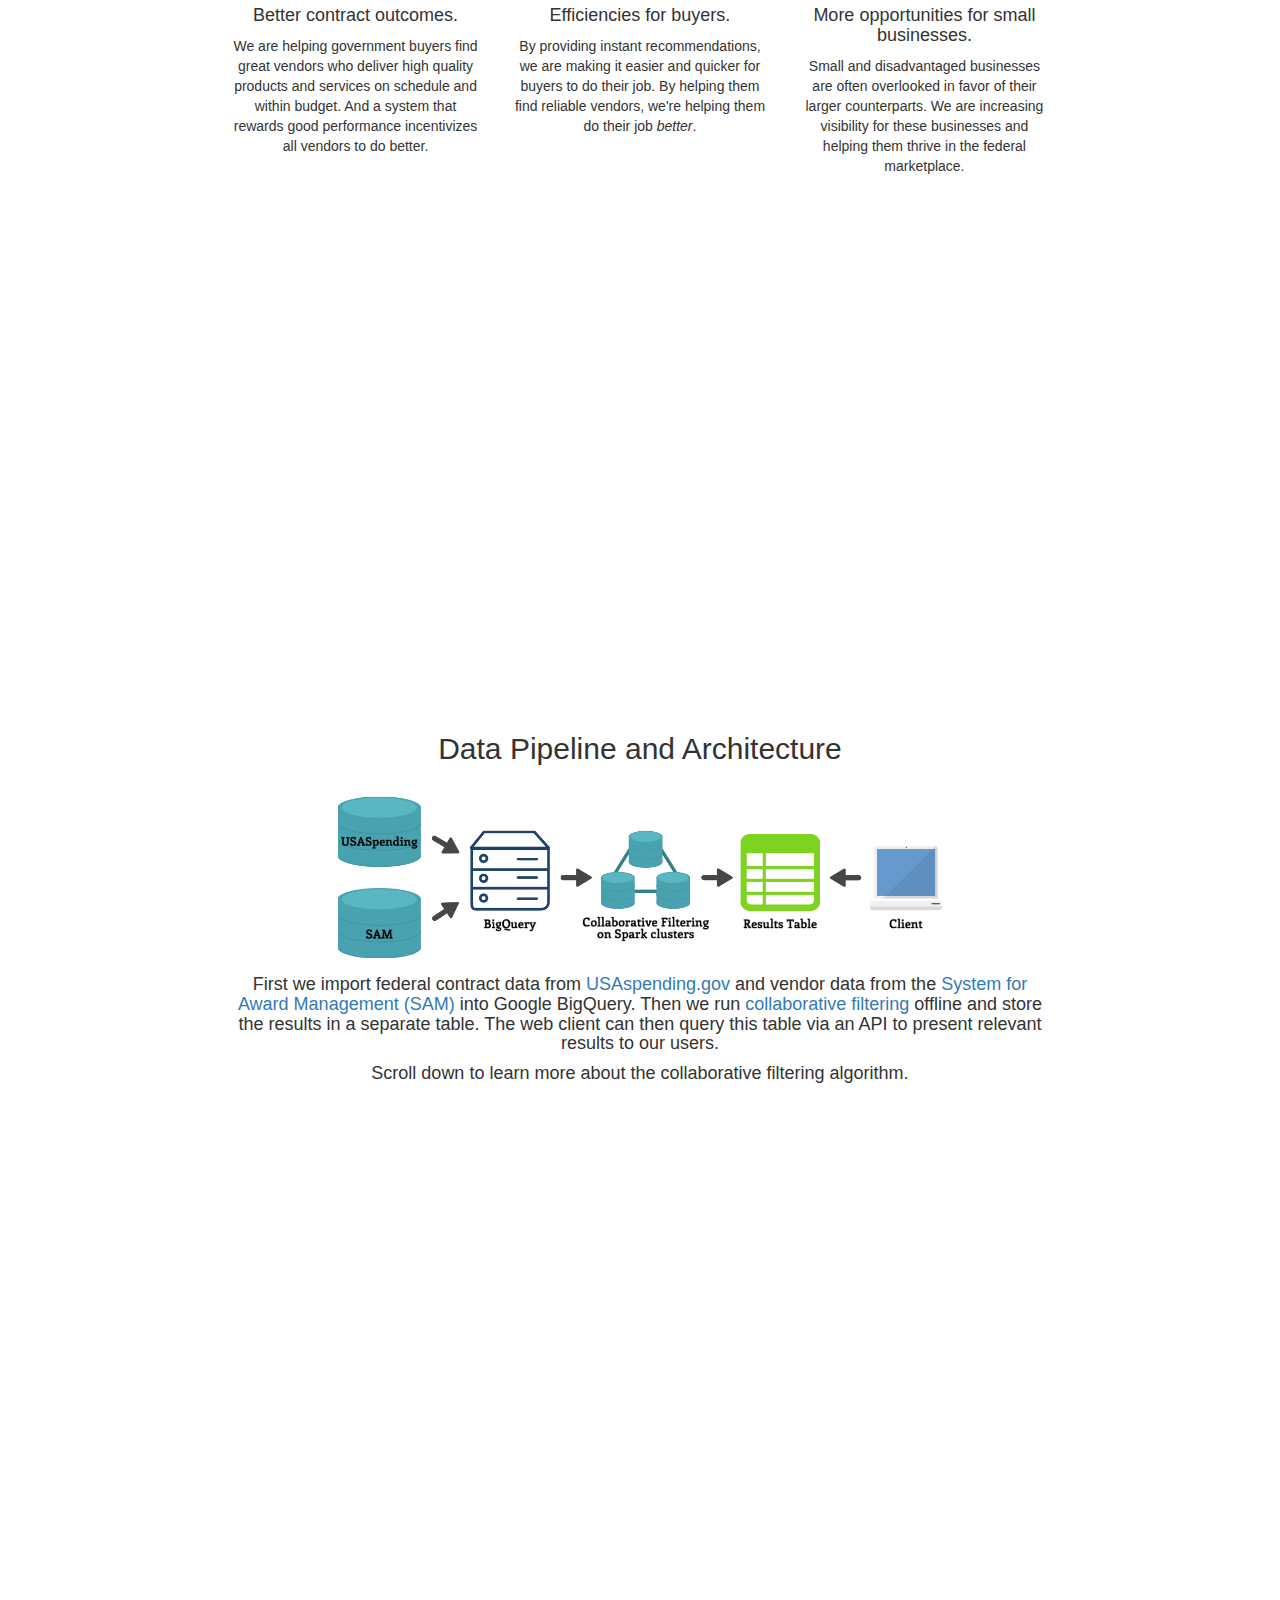
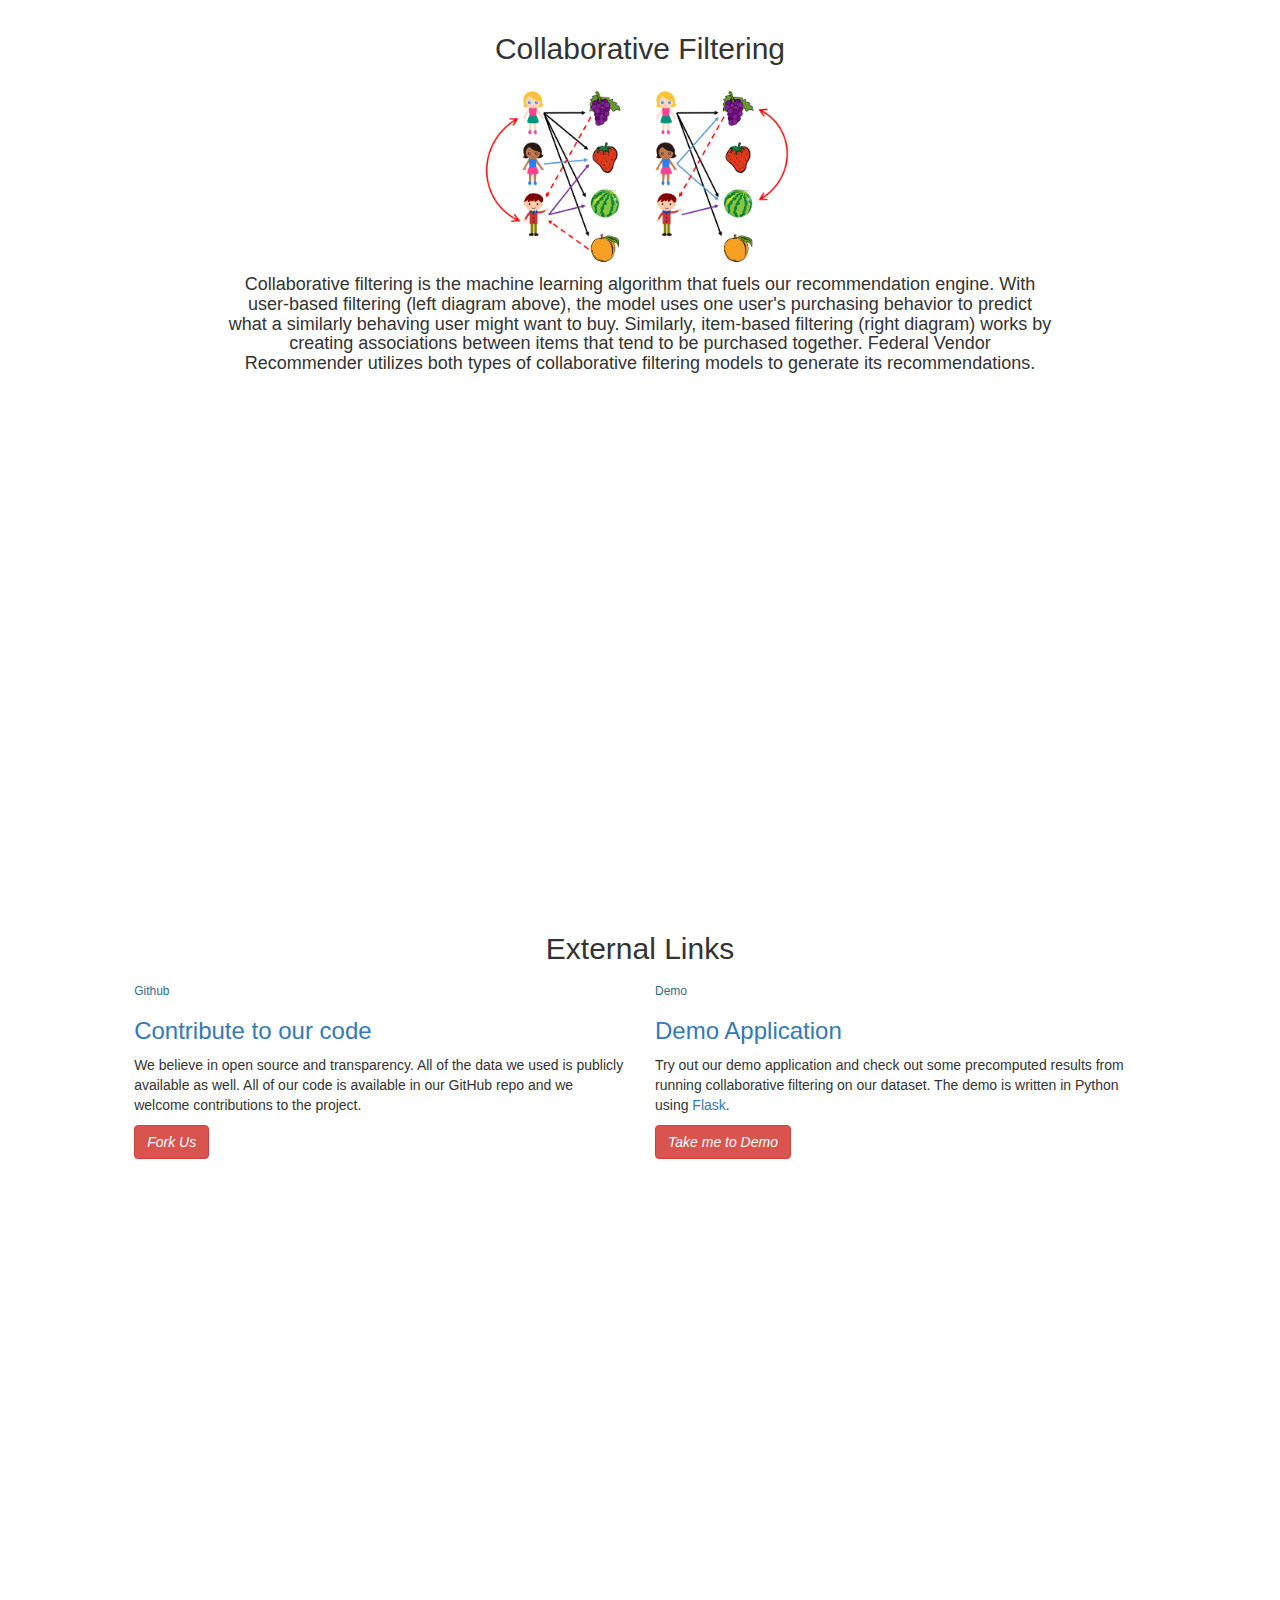
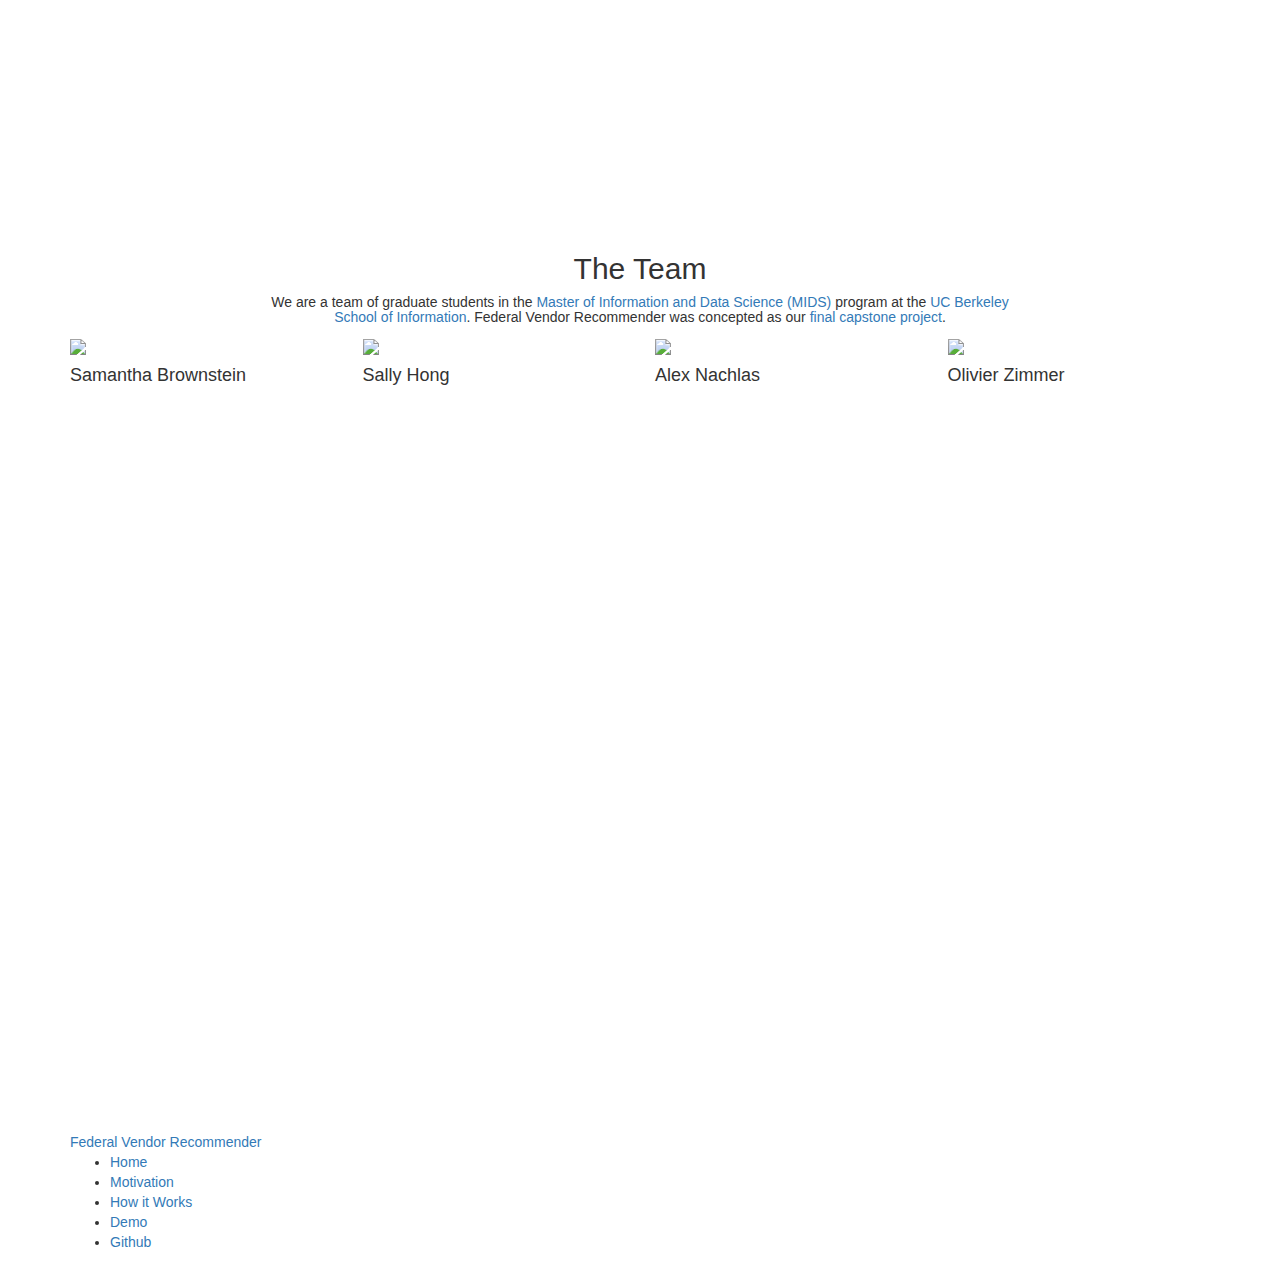
==== commit 0d89667b: "Move demo and github links to their own section" ====
--- a/static/index.html
+++ b/static/index.html
@@ -240,16 +240,6 @@
                     <h4 class="description">Scroll down to learn more about the collaborative filtering algorithm.</h4>
                 </div>
             </div>
-                          
-            
-            <div class="row">
-                <div class="col-md-8 col-md-offset-2" >
-                    <a href="demo" class="btn btn-danger btn-round" target="_blank"><i class="fa fa-laptop"> Take me to Demo</i></a>
-                
-                <a href="https://github.com/anachlas/w210_vendor_recommendor" class="btn btn-danger btn-round" target="_blank">
-                            <i class="fa fa-github"> View our Code</i></a></div>
-            </div>-
-
         </div>
 
 
@@ -263,17 +253,53 @@
                     <h4 class="description">Collaborative filtering is the machine learning algorithm that fuels our recommendation engine. With user-based filtering (left diagram above), the model uses one user's purchasing behavior to predict what a similarly behaving user might want to buy. Similarly, item-based filtering (right diagram) works by creating associations between items that tend to be purchased together. Federal Vendor Recommender utilizes both types of collaborative filtering models to generate its recommendations. </h4>
                 </div>
             </div>
-                          
-            
-            <div class="row">
-                <div class="col-md-8 col-md-offset-2" >
-                    <a href="demo" class="btn btn-danger btn-round" target="_blank"><i class="fa fa-laptop"> Take me to Demo</i></a>
-                
-                <a href="https://github.com/anachlas/w210_vendor_recommendor" class="btn btn-danger btn-round" target="_blank">
-                            <i class="fa fa-github"> View our Code</i></a></div>
-            </div>
-
-        </div>
+        </div>
+
+        <div class="section" id="external">
+            <h2 class="title text-center">
+                External Links
+            </h2>
+            <div class="col-md-5 col-md-offset-1">
+                <div class="card card-raised card-background"
+                     style="background-image: url('assets/img/examples/office2.jpg')">
+                    <div class="card-content">
+                        <h6 class="category text-info">Github</h6>
+                        <a href="https://github.com/anachlas/w210_vendor_recommendor">
+                            <h3 class="card-title">Contribute to our code</h3>
+                        </a>
+                        <p class="card-description">
+                            We believe in open source and transparency. All of the data we used is publicly available as well.
+                            All of our code is available in our GitHub repo and we welcome contributions to the project.
+                        </p>
+                        <a href="https://github.com/anachlas/w210_vendor_recommendor" class="btn btn-danger btn-round">
+                            <i class="fa fa-github"> Fork Us</i>
+                        </a>
+                    </div>
+                </div>
+            </div>
+
+            <div class="col-md-5">
+                <div class="card card-raised card-background"
+                     style="background-image: url('assets/img/examples/office2.jpg')">
+                    <div class="card-content">
+                        <h6 class="category text-info">Demo</h6>
+                        <a href="demo">
+                            <h3 class="card-title">Demo Application</h3>
+                        </a>
+                        <p class="card-description">
+                            Try out our demo application and check out some precomputed results from running collaborative
+                            filtering on our dataset. The demo is written in Python using <a href="http://flask.pocoo.org">Flask</a>.
+                        </p>
+                        <a href="demo" class="btn btn-danger btn-round">
+                            <i class="fa fa-laptop"> Take me to Demo</i>
+                        </a>
+                    </div>
+                </div>
+            </div>
+
+
+        </div>
+
 
 
         <div class="team-1 section" id="team-1">
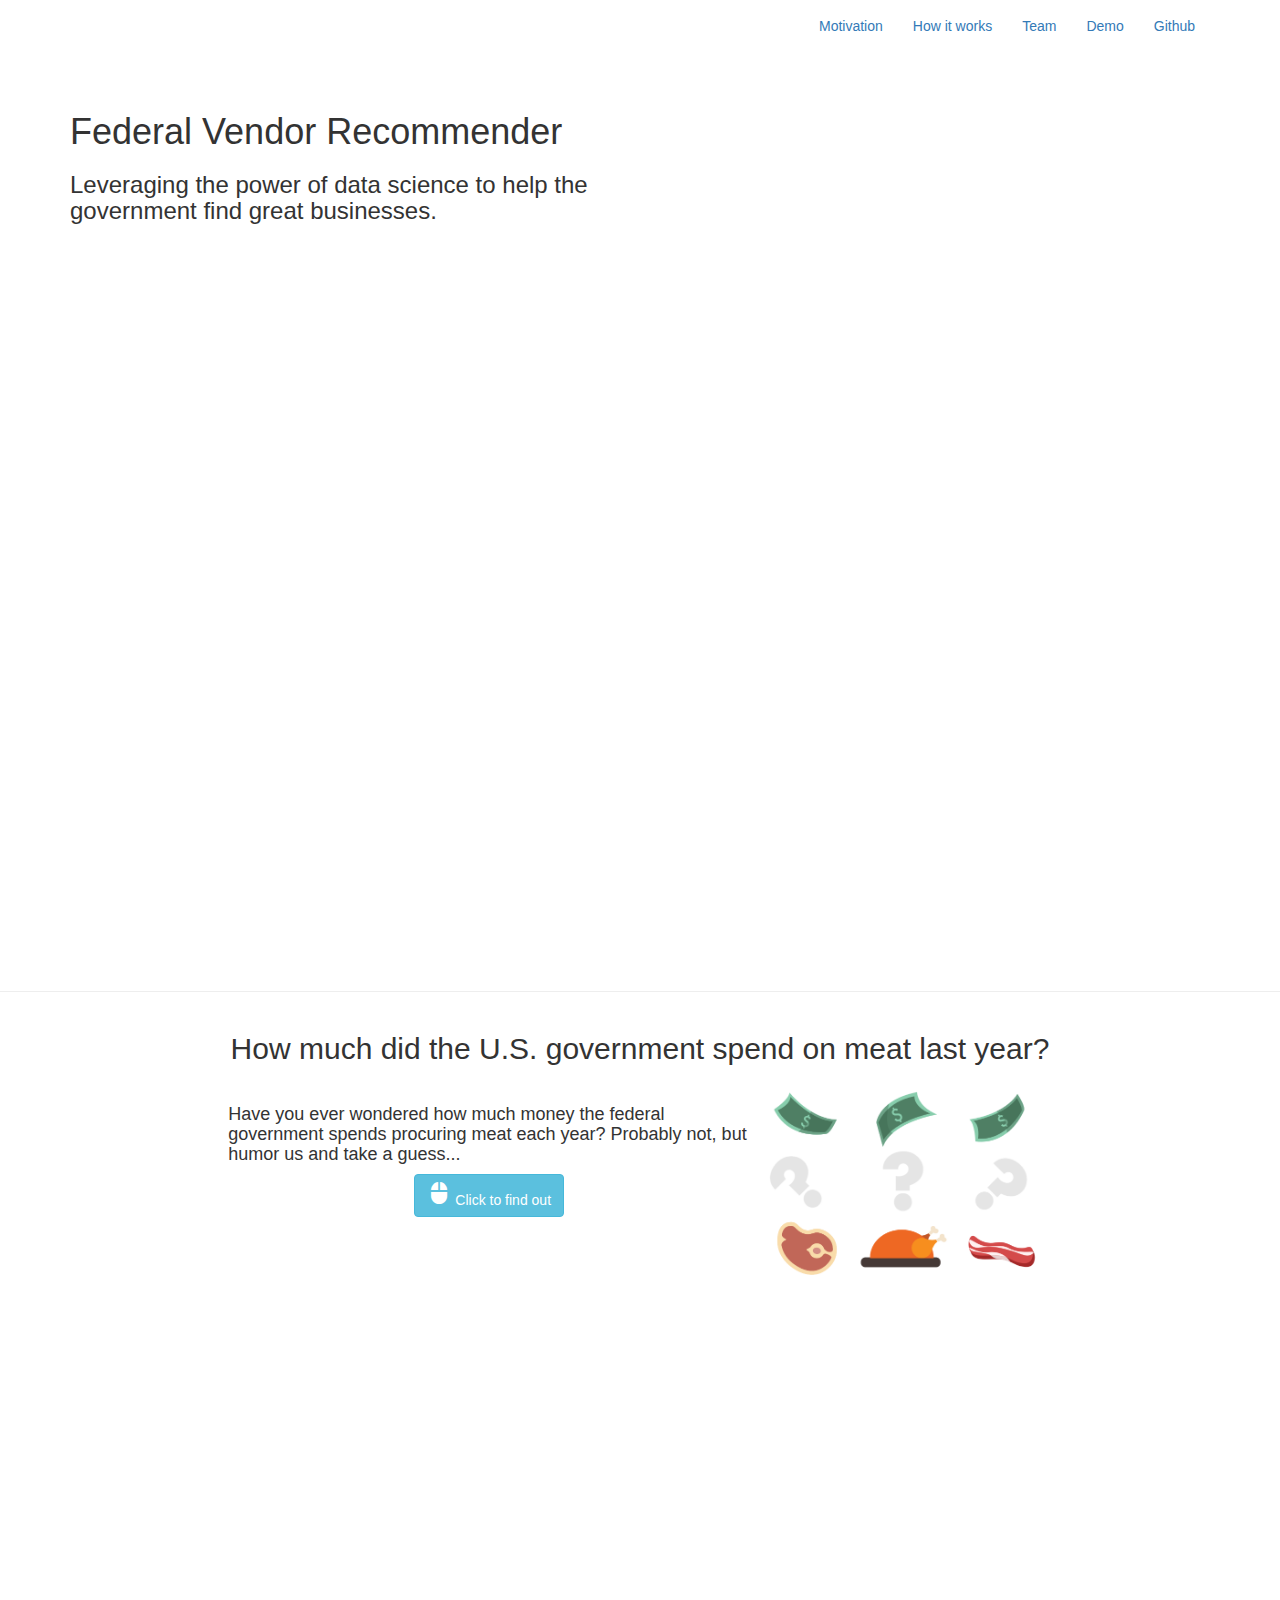
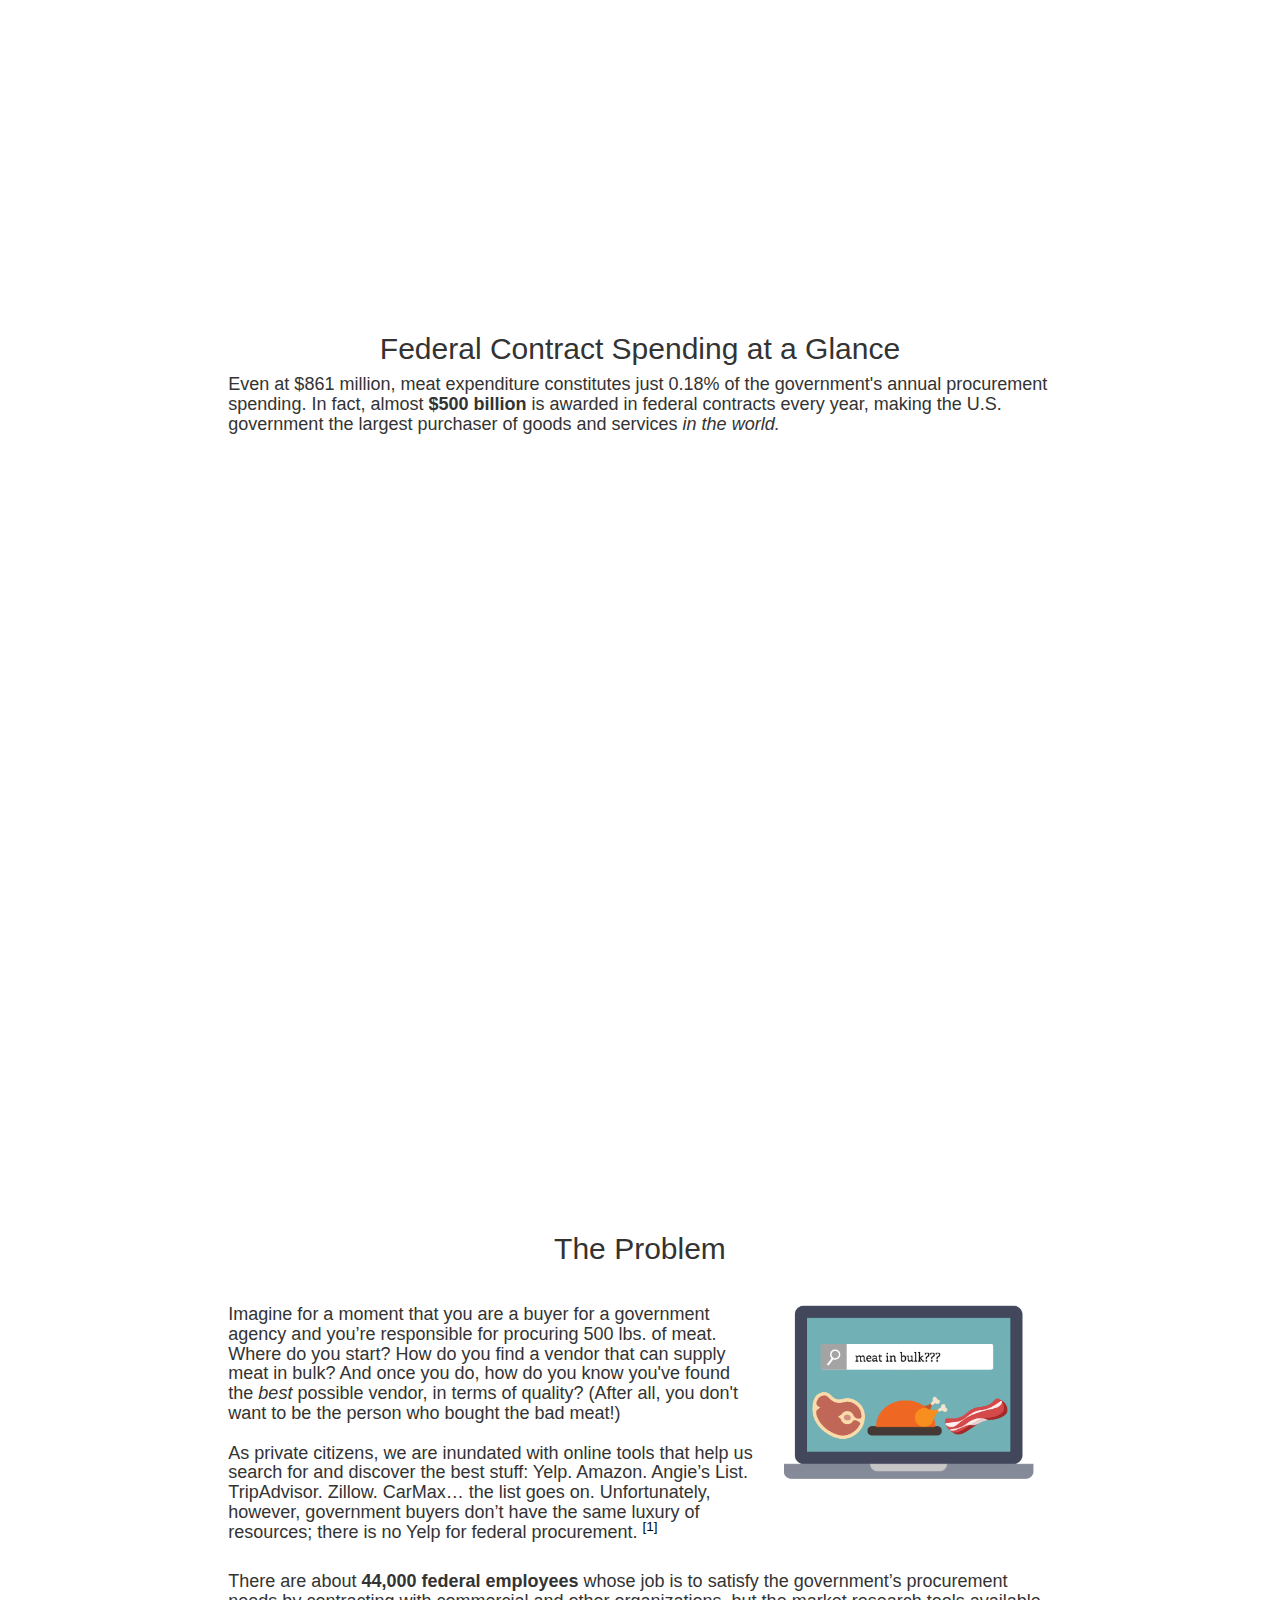
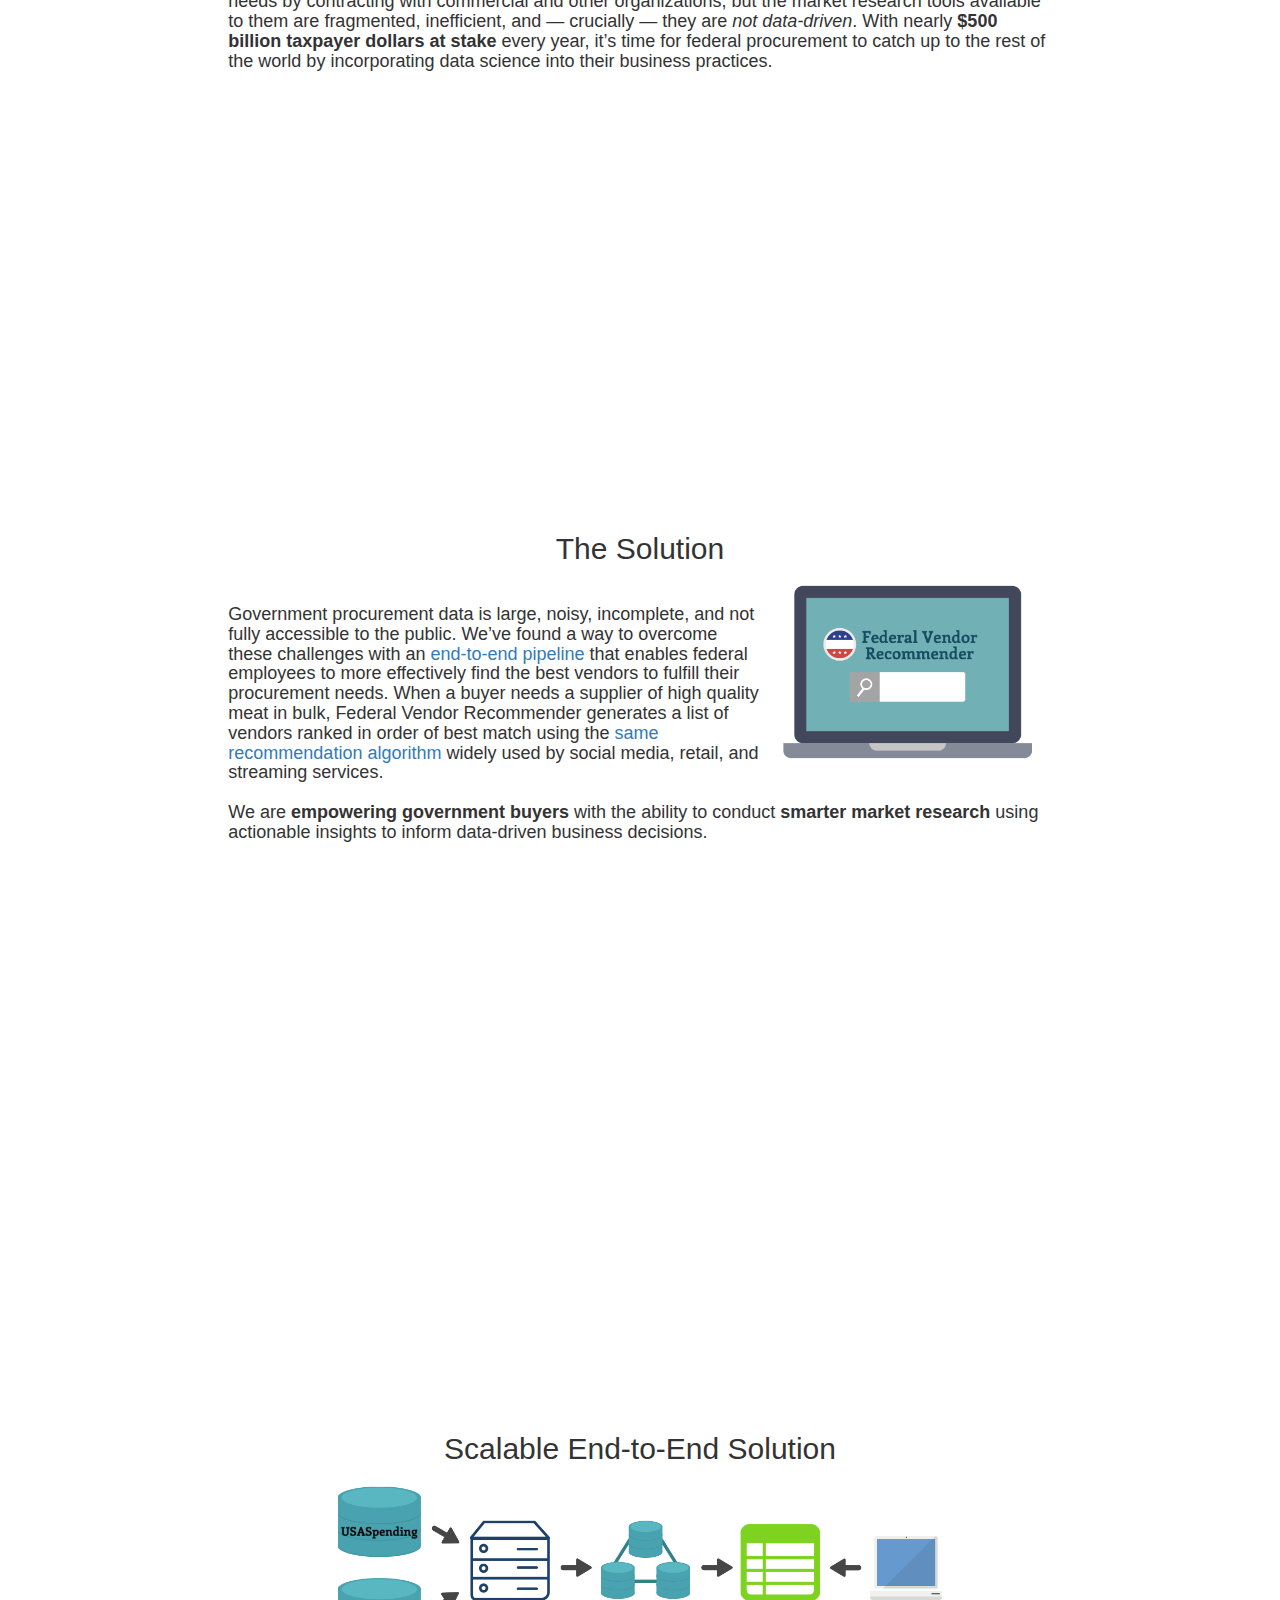
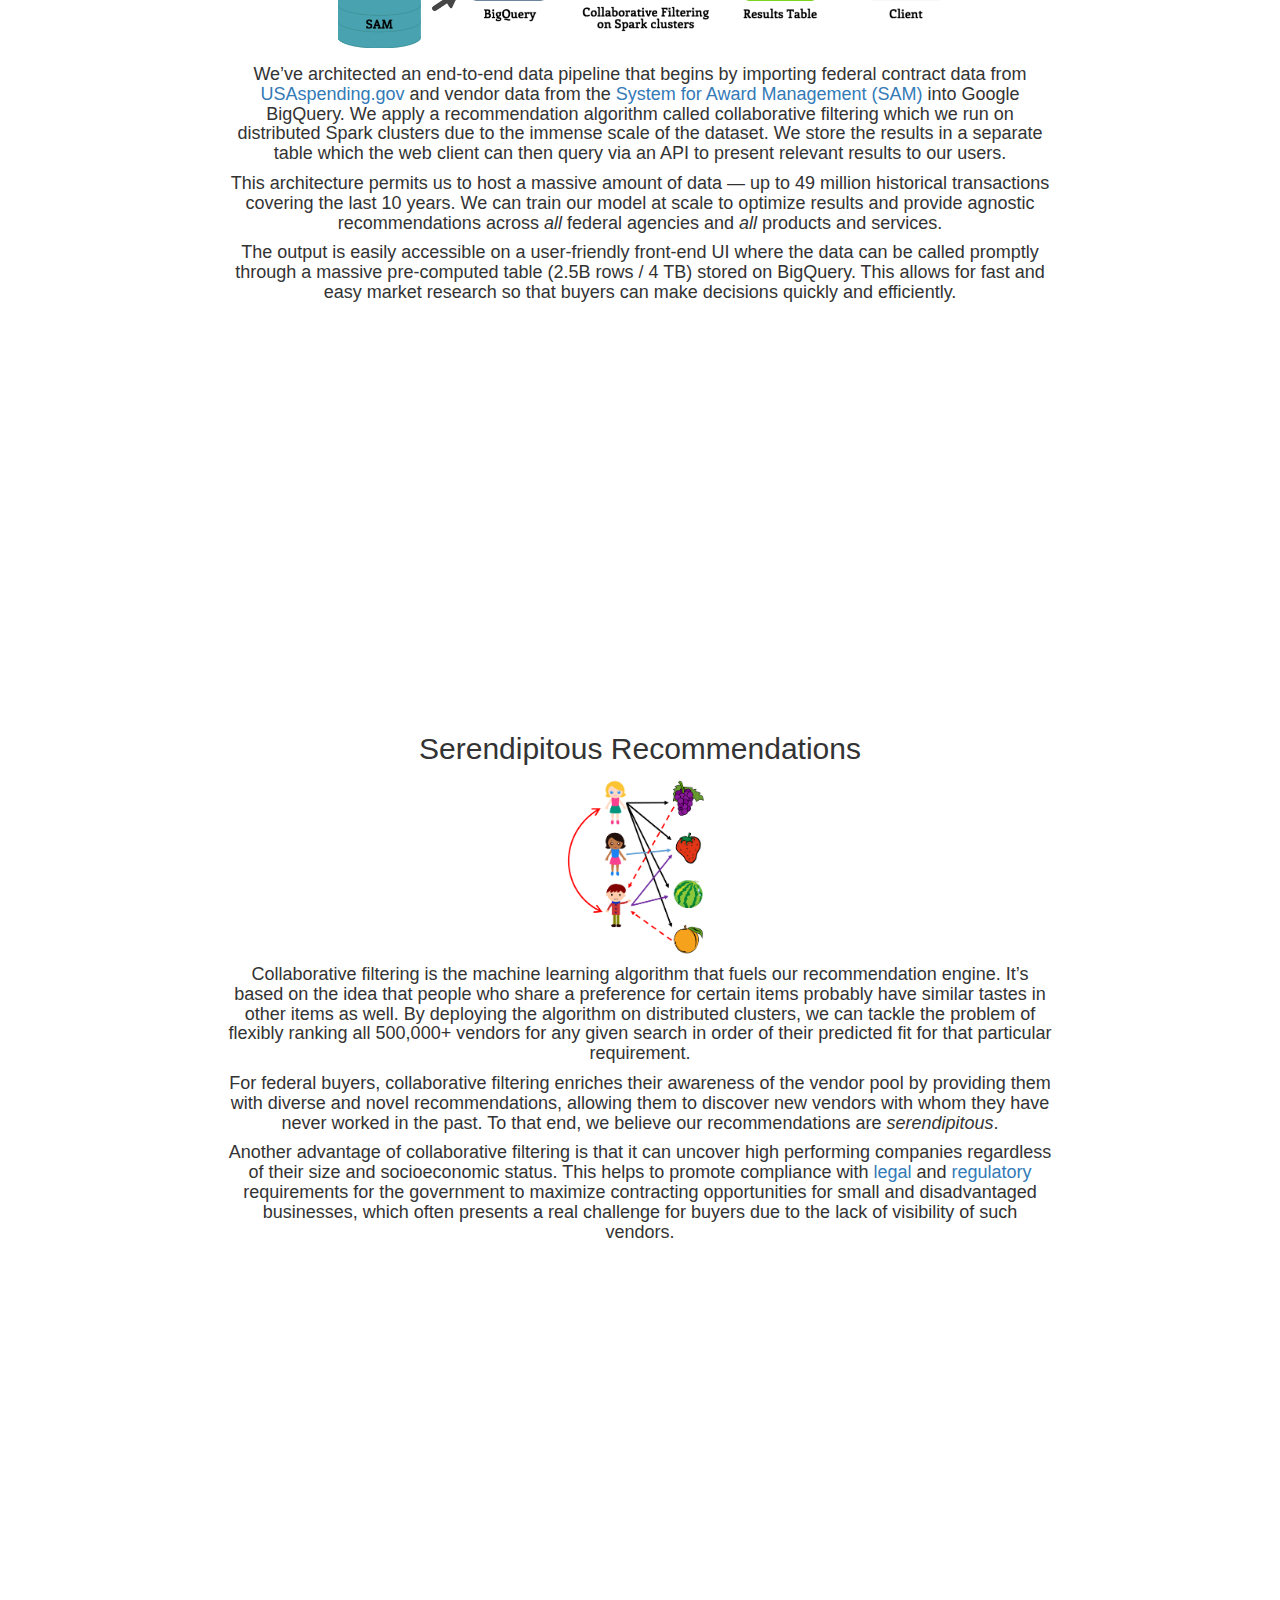
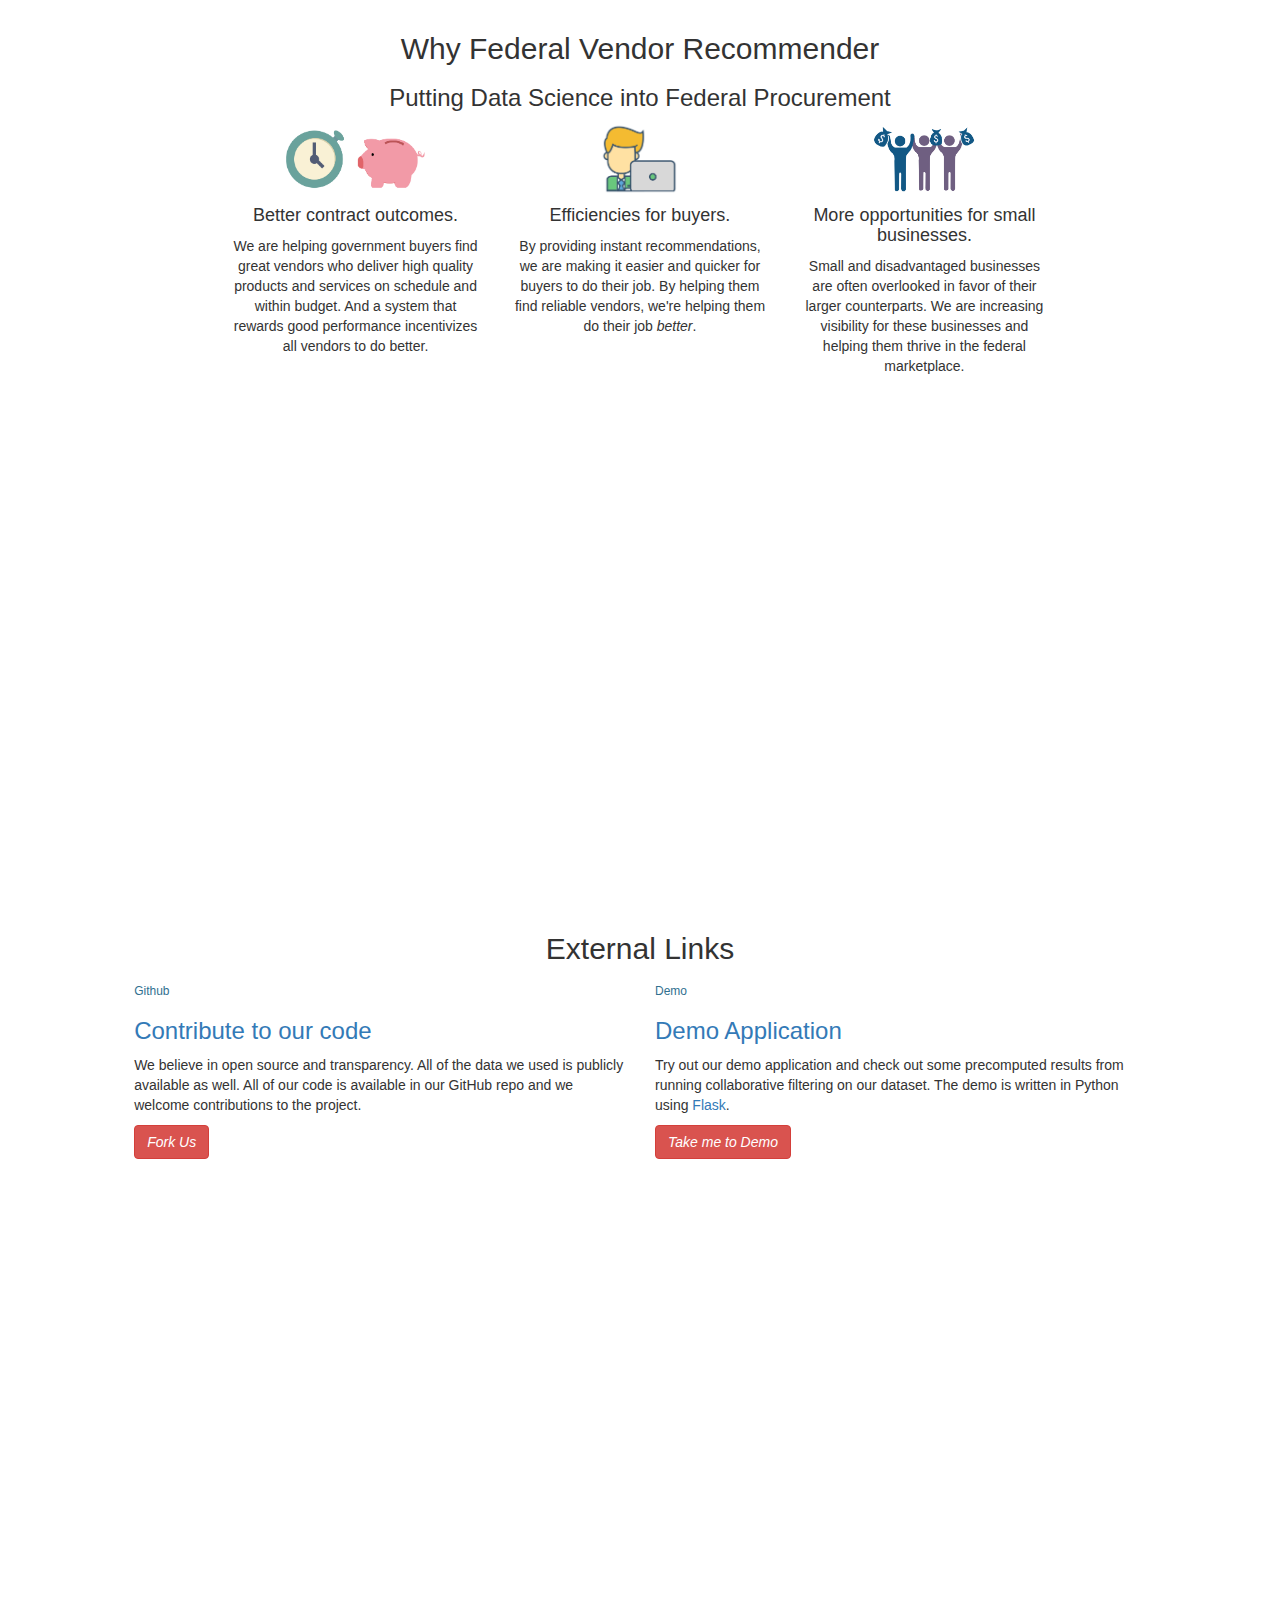
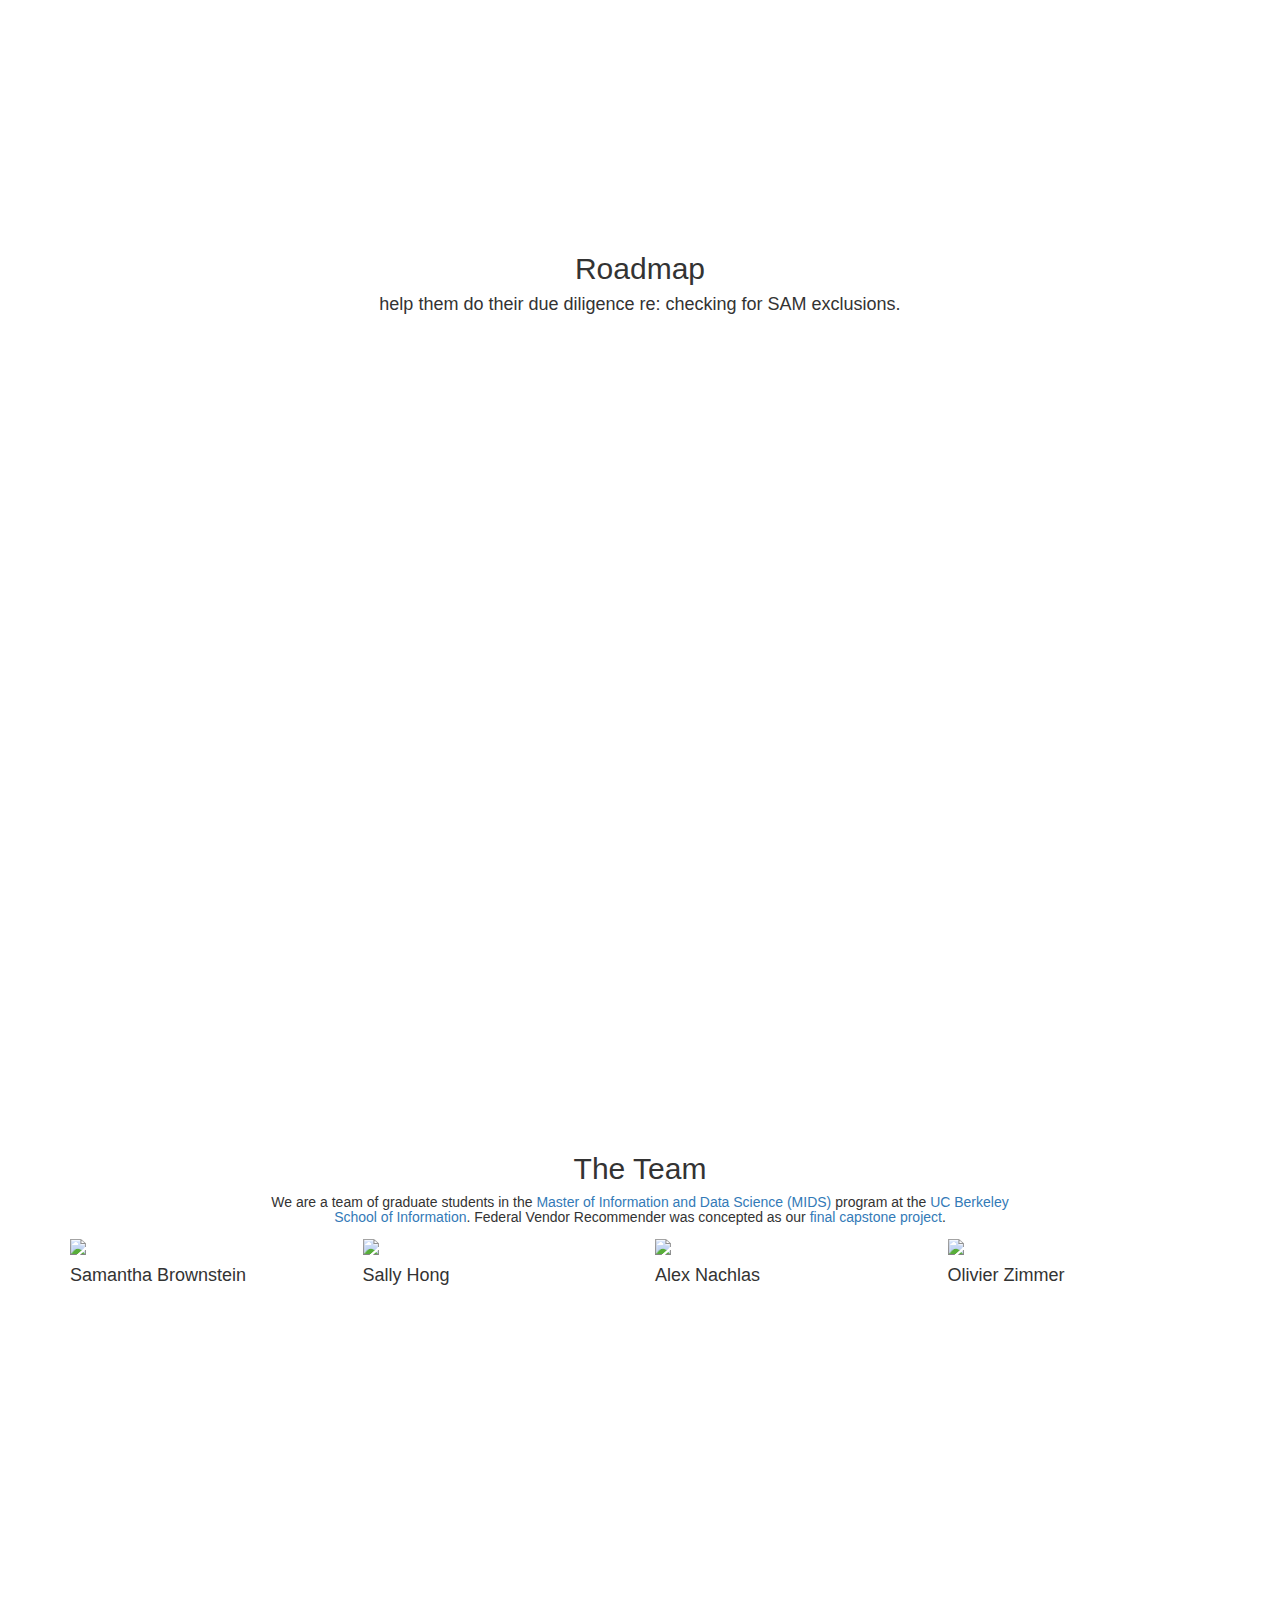
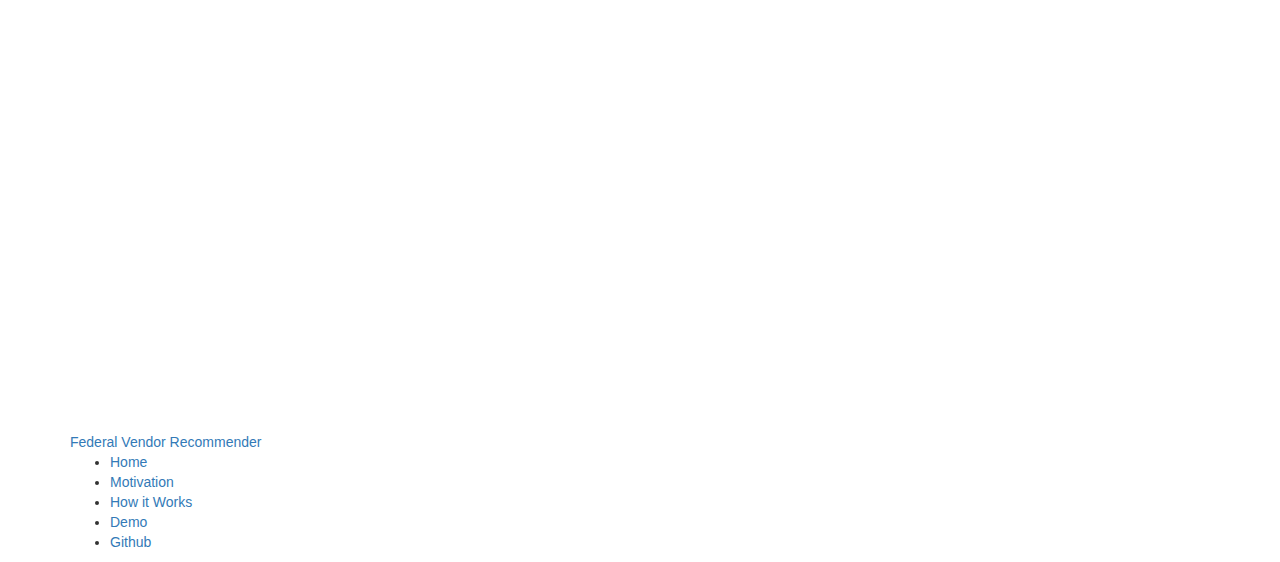
==== commit 345e5fe6: "Tooltip" ====
--- a/static/index.html
+++ b/static/index.html
@@ -82,53 +82,17 @@
 </div>
 
 
+
 <div class="main">
     <div class="container-fluid">
-
-
-        <div class="section text-center">
-            <div class="row" id="problem">
-                <div class="col-md-8 col-md-offset-2">
-                    <h2 class="title">The Problem</h2>
-                    
-                    <h3>Imagine that you are a buyer for a federal government agency.</h3>
-                    
-                    <img src="assets/img/theproblem.png" height="230" align="right"><br>
-                    <h4 class="description" align="left"> A purchase request shows up on your desk &mdash; someone needs you to buy them <u>500 lbs of meat</u>. (Humor us.) Where do you start? How do you find a vendor that can supply meat in bulk? And assuming you do find one, how do you know you've found the <b><i>best</i></b> possible vendor, in terms of quality? (After all, you don't want to be the guy or gal who bought the bad meat.)</h4>
-                </div>
-
-                <div class="col-md-8 col-md-offset-2">
-                    <h4 class="description" align="left">As private citizens, we are inundated with online tools and resources that help us find the best stuff: <a href="https://www.yelp.com" target="_blank">Yelp</a>. <a href="https://www.amazon.com" target="_blank">Amazon</a>. <a href="https://www.angieslist.com" target="_blank">Angie’s List</a>. <a href="http://www.tripadvisor.com" target="_blank">TripAdvisor</a>. <a href="http://www.zillow.com" target="_blank">Zillow</a>. <a href="http://www.carmax.com" target="_blank">CarMax</a>. The list goes on! But unfortunately government buyers don’t have the same luxury of options. There is no “government Yelp”. <sup><span style="color:black" title="Federal agencies do use the Past Performance Information Retrieval System (PPIRS) to share and review past performance information for contracts above a certain dollar threshold; however, vendors can only be considered one at a time, and there is no feature that sorts or compares vendors by rating.">[1]</span></sup></h4>
-                </div>
-            </div>
-        </div>
-
 
         <div class="section text-center">
             <div class="row">
                 <div class="col-md-8 col-md-offset-2">
-                    <h2 class="title">The Solution</h2>
+                    <h2 class="title">How much did the U.S. government spend on meat last year?</h2>
                     
-                    <h3>That's where Federal Vendor Recommender comes in.</h3>
-                    <a href="demo" target="_blank"><img src="assets/img/thesolution.png" height="200" align="right"></a><br>
-                    <h4 class="description" align="left">Our mission is to address this gap by leveraging <a href="#how">data science and machine learning</a> to recommend vendors to government buyers based on quality performance, business size/socioeconomic status, and other relevant factors. </h4>
-                <br>
-                    <h4 class="description" align="left">To the extent possible, our algorithm favors small and disadvantaged businesses over large businesses in accordance with <a href="https://www.sba.gov/sites/default/files/aboutsbaarticle/Small_Business_Act.pdf" target="_blank">legal</a> and <a href="https://www.acquisition.gov/sites/default/files/current/far/html/FARTOCP19.html" target="_blank">regulatory</a> requirements for the government to maximize contracting opportunities for such vendors. We also respect the competitive process and strive to assist government buyers in providing for <a href="https://www.acquisition.gov/far/html/Subpart%206_1.html#wp1087648" target="_blank">full and open competition</a> in soliciting offers and awarding contracts.</h4>
-                </div>
-            </div>
-        </div>
-    
-
-
-
-        <div class="section text-center">
-            <div class="row">
-                <div class="col-md-8 col-md-offset-2">
-                    <h2 class="title">So what?</h2>
-                    
-                    <h3>We know what you're thinking.</h3>
                     <img src="assets/img/sowhat.png" height="220" align="right"><br>
-                    <h4 class="description" align="left"><i>That’s great, but so what? Does the government even buy that much meat anyway?</i> &nbsp; We are so glad you asked! Guess how much money the federal government spent on meat last year.</h4>
+                    <h4 class="description" align="left">Have you ever wondered how much money the federal government spends procuring meat each year? Probably not, but humor us and take a guess...</h4>
                     <a href="#" onclick="$('#hiddenText').hide().delay(4200).fadeIn(1000); return false;">
                     <button class="btn btn-info btn-round" id="showStatsBtn">
                         <i class="material-icons">mouse</i> Click to find out
@@ -140,33 +104,32 @@
 
 
                     <div id="hiddenText" style="display: none">
-                    <h4 class="description" align="left">Staggering, right? But that's just the tip of the iceberg...</h4>
-                    </div>
-                </div>
-            </div>
-        </div>
-           
+                    <h4 class="description" align="left">Staggering, right? But of course, meat is just the tip of the iceberg...</h4>
+                    </div>
+                </div>
+            </div>
+        </div>
 
         <div class="section text-center">
             <div class="row">
                 <div class="col-md-8 col-md-offset-2">
-                    <h2 class="title">Impact</h2>
+                    <h2 class="title">Federal Contract Spending at a Glance</h2>
+
+                    <h4 class="description" align="left">Even at $861 million, meat expenditure constitutes just 0.18% of the government's annual procurement spending. In fact, almost <b>$500 billion</b> is awarded in federal contracts every year, making the U.S. government the largest purchaser of goods and services <i>in the world.</i></h4>
                     
-                    <h3>Here's what the government spent its money on in FY 2016.</h3>
-
-                    <div class='tableauPlaceholder' id='viz1502628238269' style='position: relative'>
-                        <noscript><a href='#'><img alt='Dashboard 1'
-                                                   src='https://public.tableau.com/static/images/21/210Visualizations/Dashboard1/1_rss.png'
-                                                   style='border: none'/></a>
+                    <div class='tableauPlaceholder' id='viz1502764132903' style='position: relative;'>
+                        <noscript><a href='#'><img alt='FY 2016 Government Spending'
+                                                   src='https://public.tableau.com/static/images/21/210Visualizations/FY2016GovernmentSpending/1_rss.png'
+                                                   style='border: none'></a>
                         </noscript>
-                        <object class='tableauViz' style='display:none;'>
+                        <object class='tableauViz' style='display:none; align:center'>
                             <param name='host_url' value='https%3A%2F%2Fpublic.tableau.com%2F'/>
                             <param name='site_root' value=''/>
-                            <param name='name' value='210Visualizations&#47;Dashboard1'/>
+                            <param name='name' value='210Visualizations&#47;FY2016GovernmentSpending'/>
                             <param name='tabs' value='no'/>
                             <param name='toolbar' value='yes'/>
                             <param name='static_image'
-                                   value='https:&#47;&#47;public.tableau.com&#47;static&#47;images&#47;21&#47;210Visualizations&#47;Dashboard1&#47;1.png'/>
+                                   value='https:&#47;&#47;public.tableau.com&#47;static&#47;images&#47;21&#47;210Visualizations&#47;FY2016GovernmentSpending&#47;1.png'/>
                             <param name='animate_transition' value='yes'/>
                             <param name='display_static_image' value='yes'/>
                             <param name='display_spinner' value='yes'/>
@@ -176,27 +139,96 @@
                         </object>
                     </div>
                     <script type='text/javascript'>
-                        var divElement = document.getElementById('viz1502628238269');
+                        var divElement = document.getElementById('viz1502764132903');
                         var vizElement = divElement.getElementsByTagName('object')[0];
-                        vizElement.style.width='1028px';vizElement.style.height='837px';
+                        vizElement.style.width='1173px';vizElement.style.height='896px';
                         var scriptElement = document.createElement('script');
                         scriptElement.src = 'https://public.tableau.com/javascripts/api/viz_v1.js';
                         vizElement.parentNode.insertBefore(scriptElement, vizElement);
                     </script>
 
-                    <h4 class="description" align="left">Meat represents just 0.02% of purchases made by the federal government each year. In fact, the government awards approximately $500 billion in contracts every year, making it the largest purchaser of goods and services <i>in the world</i>. So consider the impact...</h4> 
-
-                </div>
-            </div>
-        </div>
-
+                
+
+                </div>
+            </div>
+        </div>
+
+
+
+        <div class="section text-center">
+            <div class="row" id="problem">
+                <div class="col-md-8 col-md-offset-2">
+                    <h2 class="title">The Problem</h2></div>
+
+                <div class="col-md-8 col-md-offset-2">                                        
+                    <img src="assets/img/theproblem.png" height="230" align="right"><br>
+                    <h4 class="description" align="left"> Imagine for a moment that you are a buyer for a government agency and you’re responsible for procuring 500 lbs. of meat. Where do you start? How do you find a vendor that can supply meat in bulk? And once you do, how do you know you've found the <i>best</i> possible vendor, in terms of quality? (After all, you don't want to be the person who bought the bad meat!) 
+                    <br><br>
+
+                    As private citizens, we are inundated with online tools that help us search for and discover the best stuff: Yelp. Amazon. Angie’s List. TripAdvisor. Zillow. CarMax… the list goes on. Unfortunately, however, government buyers don’t have the same luxury of resources; there is no Yelp for federal procurement.    <sup><span style="color:black" class="bottom" title="Federal agencies do use the Past Performance Information Retrieval System (PPIRS) to share and review past performance information for contracts above a certain dollar threshold; however, vendors can only be considered one at a time, and there is no feature that sorts or compares vendors by rating.">[1]</span></sup>
+                    
+                    <br><br>
+                    <h4 class="description" align="left">There are about <b>44,000 federal employees</b> whose job is to satisfy the government’s procurement needs by contracting with commercial and other organizations, but the market research tools available to them are fragmented, inefficient, and &mdash;  crucially &mdash; they are <i>not data-driven</i>. With nearly <b>$500 billion taxpayer dollars at stake</b> every year, it’s time for federal procurement to catch up to the rest of the world by incorporating data science into their business practices.</h4>
+                </div>
+            </div>
+        </div>
 
 
         <div class="section text-center">
             <div class="row">
                 <div class="col-md-8 col-md-offset-2">
-                    <h2 class="title">Why Federal Vendor Recommender?</h2>
-                    <h3>We are contributing to more efficient use of taxpayer dollars.</h3>
+                    <h2 class="title">The Solution</h2>
+                    
+                    <img src="assets/img/thesolution.png" height="200" align="right"><br>
+                    <h4 class="description" align="left">Government procurement data is large, noisy, incomplete, and not fully accessible to the public. We’ve found a way to overcome these challenges with an <a href="#how">end-to-end pipeline</a> that enables federal employees to more effectively find the best vendors to fulfill their procurement needs. When a buyer needs a supplier of high quality meat in bulk, Federal Vendor Recommender generates a list of vendors ranked in order of best match using the <a href="#collab">same recommendation algorithm</a> widely used by social media, retail, and streaming services. 
+                    <br><br>
+                    We are <b>empowering government buyers</b> with the ability to conduct <b>smarter market research</b> using actionable insights to inform data-driven business decisions.</h4>
+                </div>
+            </div>
+        </div>
+    
+        
+
+    
+        <div class="section text-center" >
+            <div class="row" id="how">
+                <div class="col-md-8 col-md-offset-2" >
+                    <h2 class="title">Scalable End-to-End Solution</h2>
+                    
+                   <img src="assets/img/architecture.png" height="180">
+
+                    <h4 class="description">We’ve architected an end-to-end data pipeline that begins by importing federal contract data from <a href="https://www.usaspending.gov" target="_blank">USAspending.gov</a> and vendor data from the <a href="https://www.sam.gov" target="_blank">System for Award Management (SAM)</a> into Google BigQuery. We apply a recommendation algorithm called collaborative filtering which we run on distributed Spark clusters due to the immense scale of the dataset. We store the results in a separate table which the web client can then query via an API to present relevant results to our users.</h4>
+
+                    <h4 class="description">This architecture permits us to host a massive amount of data &mdash; up to 49 million historical transactions covering the last 10 years. We can train our model at scale to optimize results and provide agnostic recommendations across <i>all</i> federal agencies and <i>all</i> products and services.</h4>
+
+                    <h4 class="description">The output is easily accessible on a user-friendly front-end UI where the data can be called promptly through a massive pre-computed table (2.5B rows / 4 TB) stored on BigQuery. This allows for fast and easy market research so that buyers can make decisions quickly and efficiently.</h4>
+
+                </div>
+            </div>
+        </div>
+
+
+        <div class="section text-center" >
+            <div class="row" id="collab">
+                <div class="col-md-8 col-md-offset-2" >
+                    <h2 class="title">Serendipitous Recommendations</h2>
+                   <img src="assets/img/collab.png" height="180">
+
+                    <h4 class="description">Collaborative filtering is the machine learning algorithm that fuels our recommendation engine. It’s based on the idea that people who share a preference for certain items probably have similar tastes in other items as well. By deploying the algorithm on distributed clusters, we can tackle the problem of flexibly ranking all 500,000+ vendors for any given search in order of their predicted fit for that particular requirement.</h4>
+                    
+                    <h4 class="description">For federal buyers, collaborative filtering enriches their awareness of the vendor pool by providing them with diverse and novel recommendations, allowing them to discover new vendors with whom they have never worked in the past. To that end, we believe our recommendations are <i>serendipitous</i>.</h4>
+
+                    <h4 class="description">Another advantage of collaborative filtering is that it can uncover high performing companies regardless of their size and socioeconomic status. This helps to promote compliance with <a href="https://www.sba.gov/sites/default/files/aboutsbaarticle/Small_Business_Act.pdf" target="_blank">legal</a> and <a href="https://www.acquisition.gov/sites/default/files/current/far/html/FARTOCP19.html" target="_blank">regulatory</a> requirements for the government to maximize contracting opportunities for small and disadvantaged businesses, which often presents a real challenge for buyers due to the lack of visibility of such vendors.</h4>
+
+                </div>
+            </div>
+        </div>
+
+        <div class="section text-center">
+            <div class="row">
+                <div class="col-md-8 col-md-offset-2">
+                    <h2 class="title">Why Federal Vendor Recommender</h2>
+                    <h3>Putting Data Science into Federal Procurement</h3>
                 
                 <div class="row features">
                     <div class="col-md-4 col-sm-4">
@@ -226,33 +258,6 @@
                 </div>
             </div>
 
-        </div>
-
-
-        <div class="section text-center" >
-            <div class="row" id="how">
-                <div class="col-md-8 col-md-offset-2" >
-                    <h2 class="title">Data Pipeline and Architecture</h2>
-                    <h3></h3>
-                   <img src="assets/img/architecture.png" height="180">
-
-                    <h4 class="description">First we import federal contract data from <a href="https://www.usaspending.gov" target="_blank">USAspending.gov</a> and vendor data from the <a href="https://www.sam.gov" target="_blank">System for Award Management (SAM)</a> into Google BigQuery. Then we run <a href="#collab">collaborative filtering</a> offline and store the results in a separate table. The web client can then query this table via an API to present relevant results to our users.</h4>
-                    <h4 class="description">Scroll down to learn more about the collaborative filtering algorithm.</h4>
-                </div>
-            </div>
-        </div>
-
-
-        <div class="section text-center" >
-            <div class="row" id="collab">
-                <div class="col-md-8 col-md-offset-2" >
-                    <h2 class="title">Collaborative Filtering</h2>
-                    <h3></h3>
-                   <img src="assets/img/collab.png" height="180">
-
-                    <h4 class="description">Collaborative filtering is the machine learning algorithm that fuels our recommendation engine. With user-based filtering (left diagram above), the model uses one user's purchasing behavior to predict what a similarly behaving user might want to buy. Similarly, item-based filtering (right diagram) works by creating associations between items that tend to be purchased together. Federal Vendor Recommender utilizes both types of collaborative filtering models to generate its recommendations. </h4>
-                </div>
-            </div>
         </div>
 
         <div class="section" id="external">
@@ -300,6 +305,16 @@
 
         </div>
 
+
+        <div class="section text-center" >
+            <div class="row" id="collab">
+                <div class="col-md-8 col-md-offset-2" >
+                    <h2 class="title">Roadmap</h2>
+
+                    <h4 class="description">help them do their due diligence re: checking for SAM exclusions.</h4>
+                </div>
+            </div>
+        </div>
 
 
         <div class="team-1 section" id="team-1">
@@ -508,5 +523,16 @@
 
     });
 
+    $(".bottom").tooltip({
+        placement: "bottom"
+    });
+
 </script>
-</html>
+
+<style>
+.tooltip-inner {
+    max-width: 400px;
+    width: 400px;
+}
+</style>
+</html>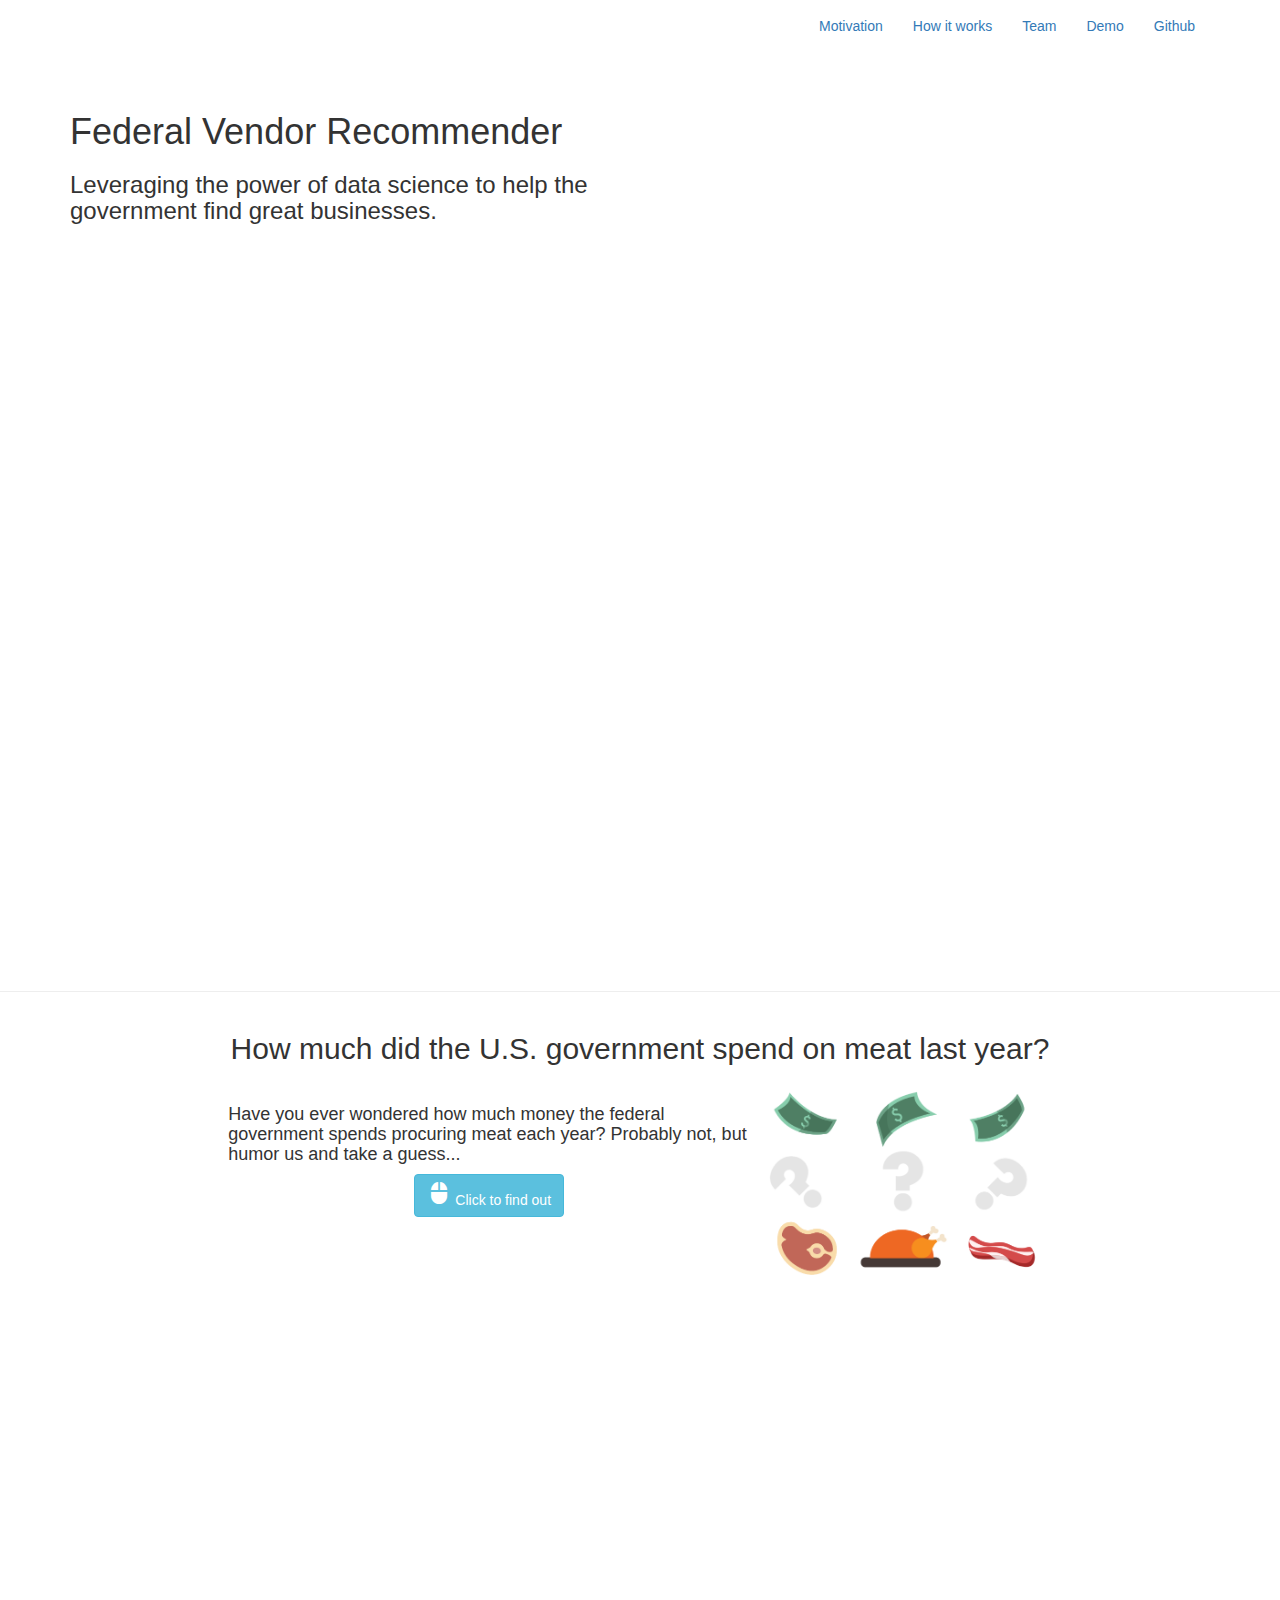
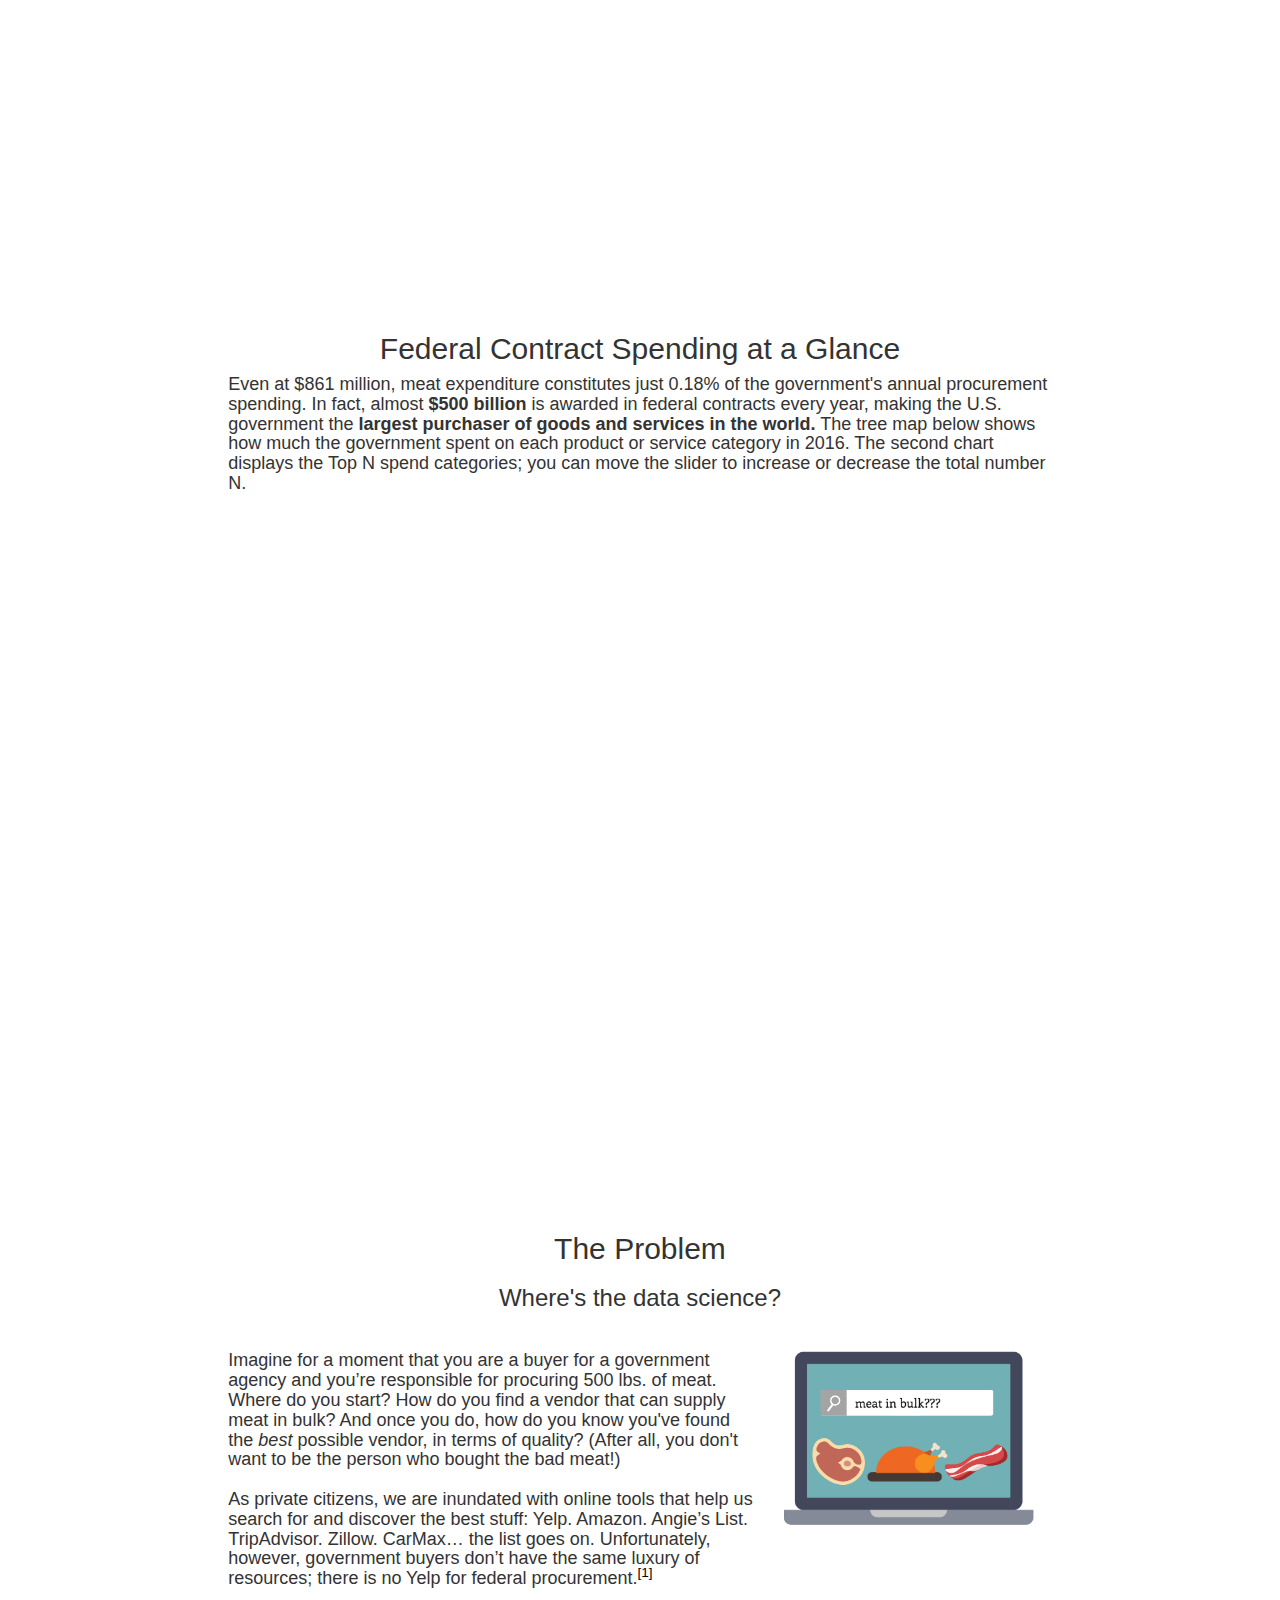
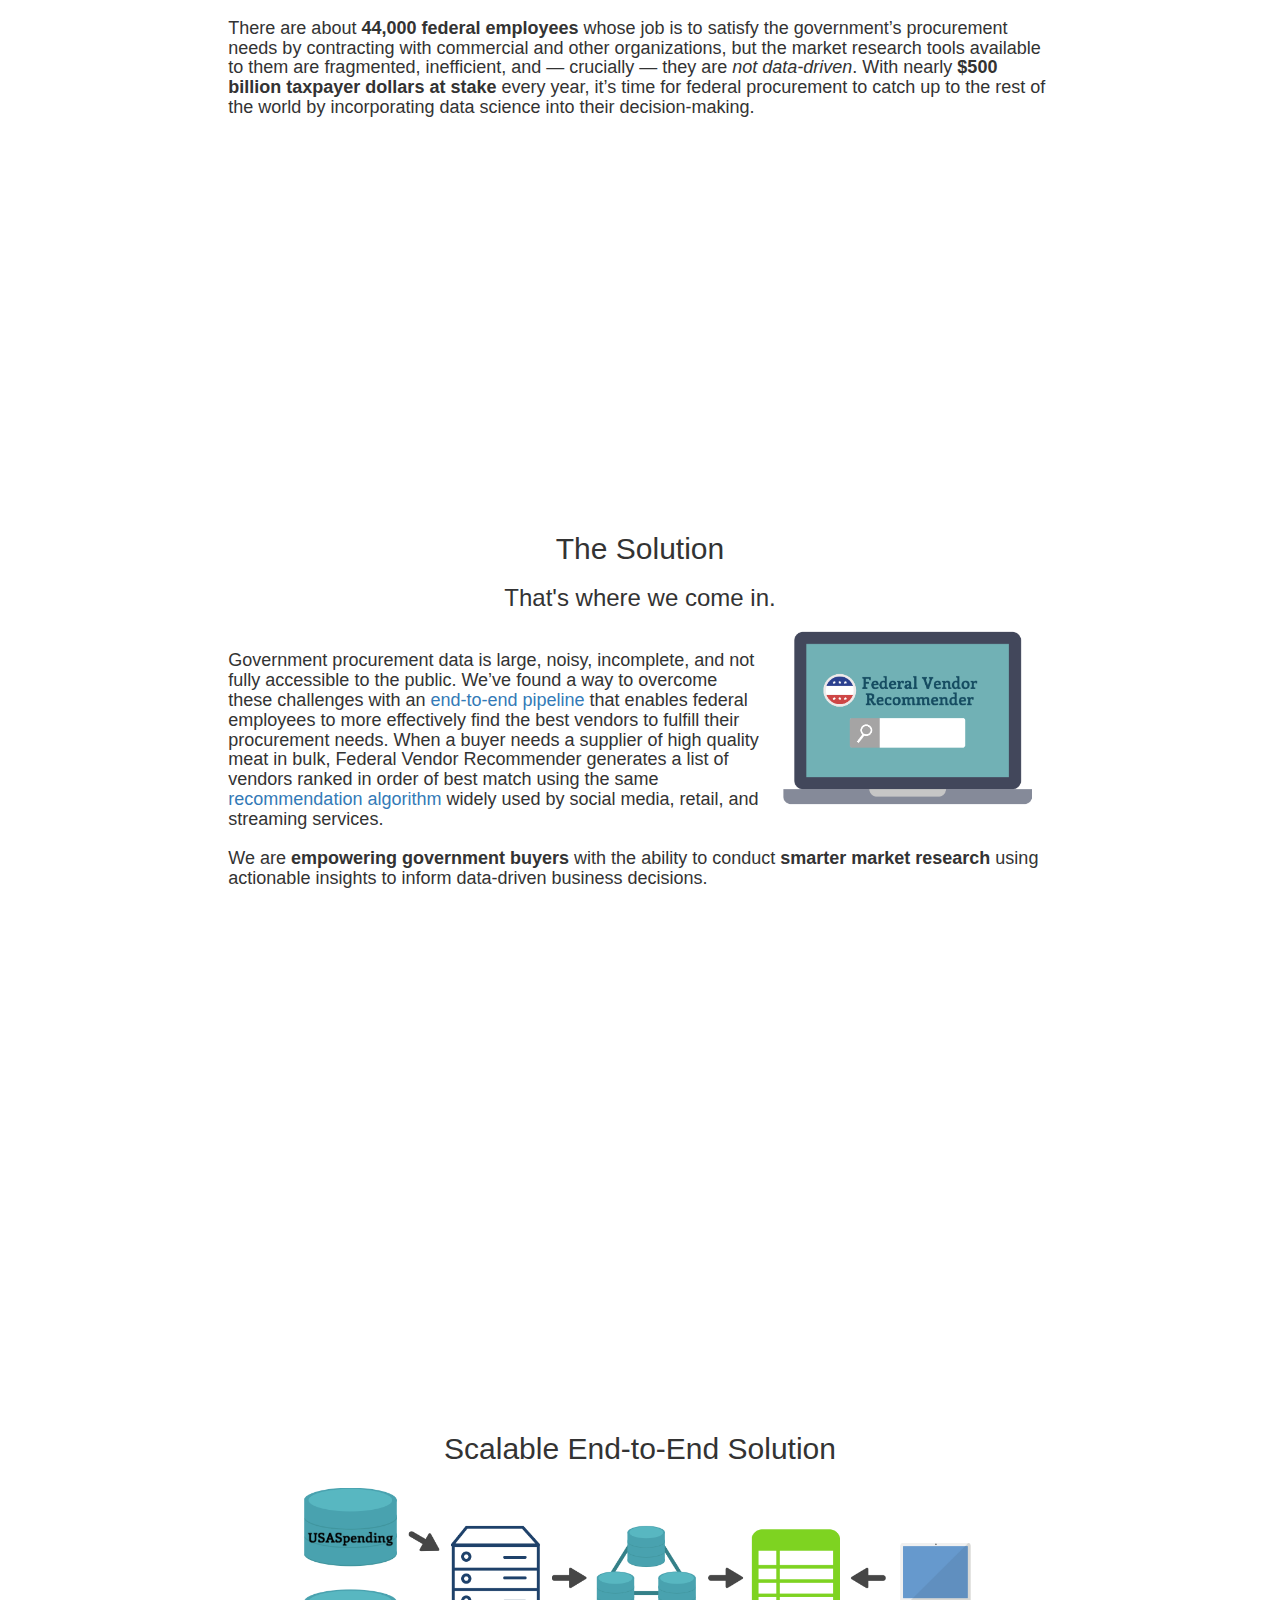
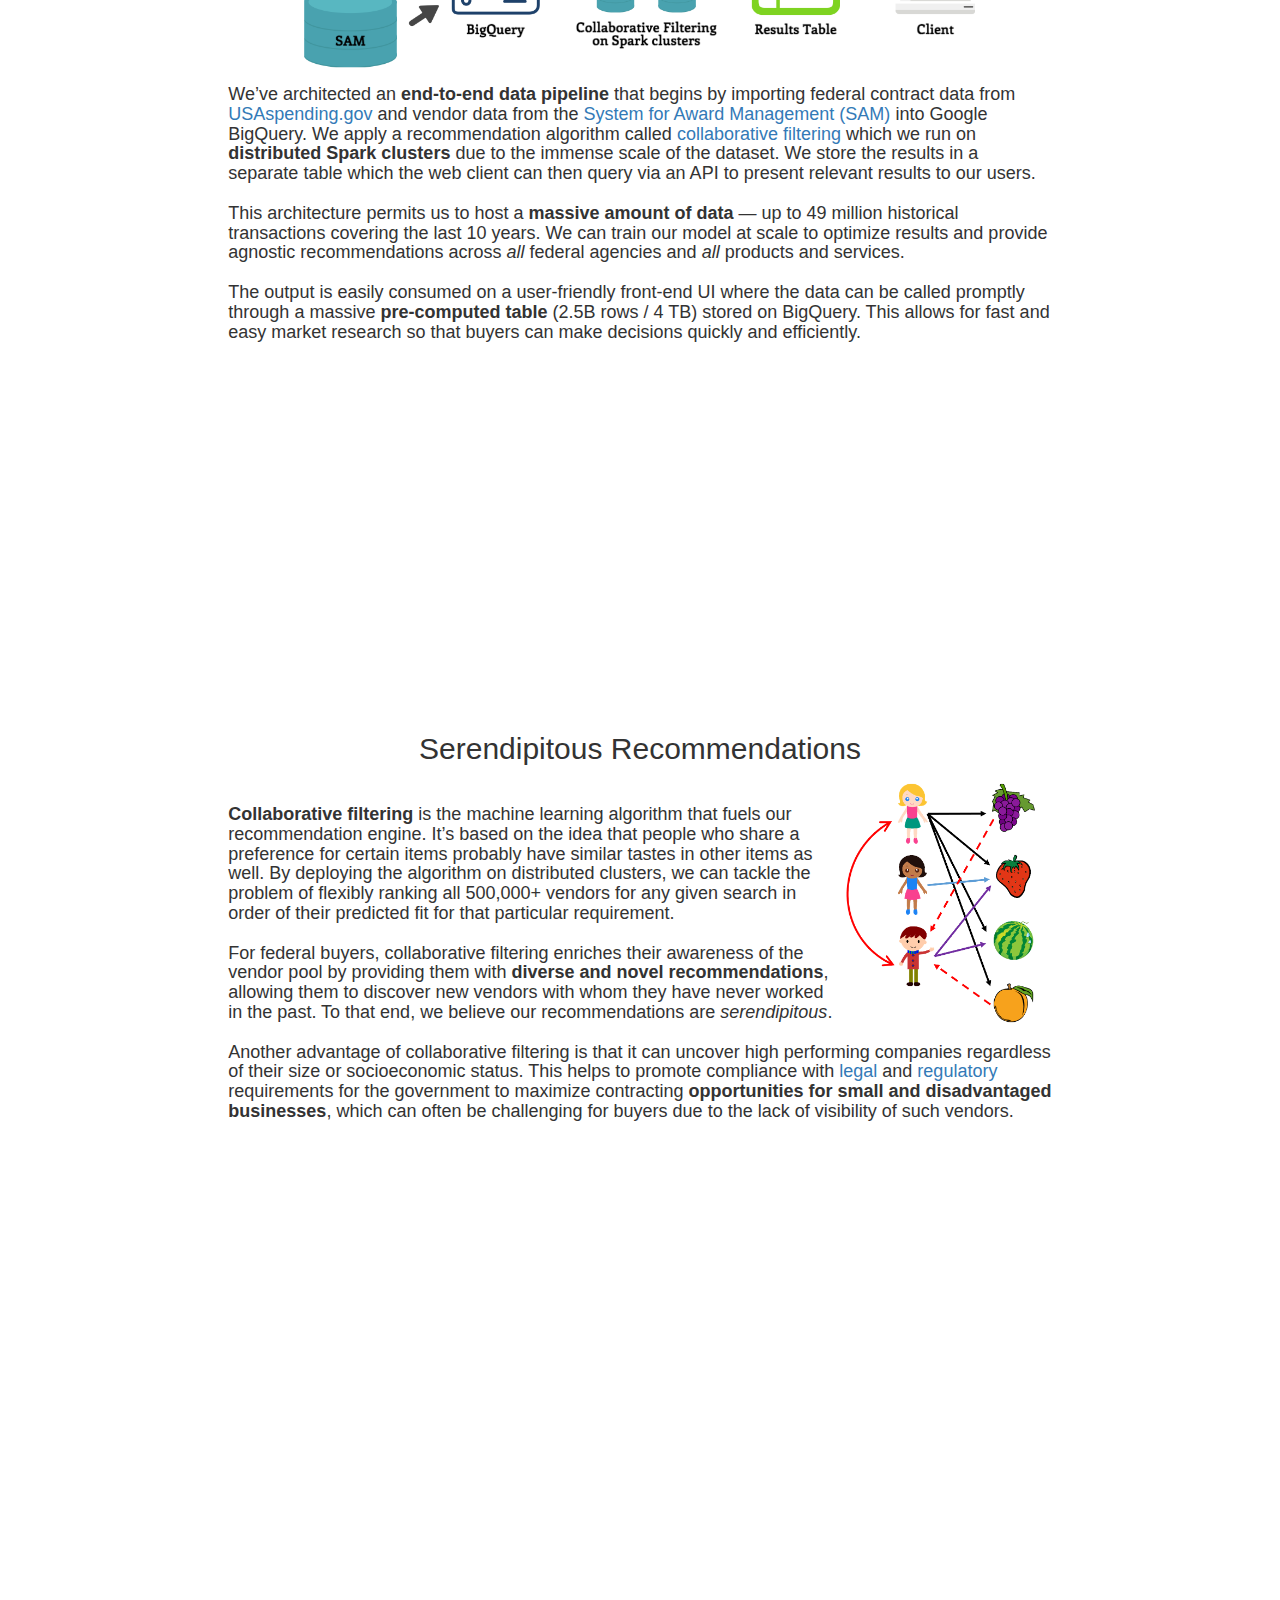
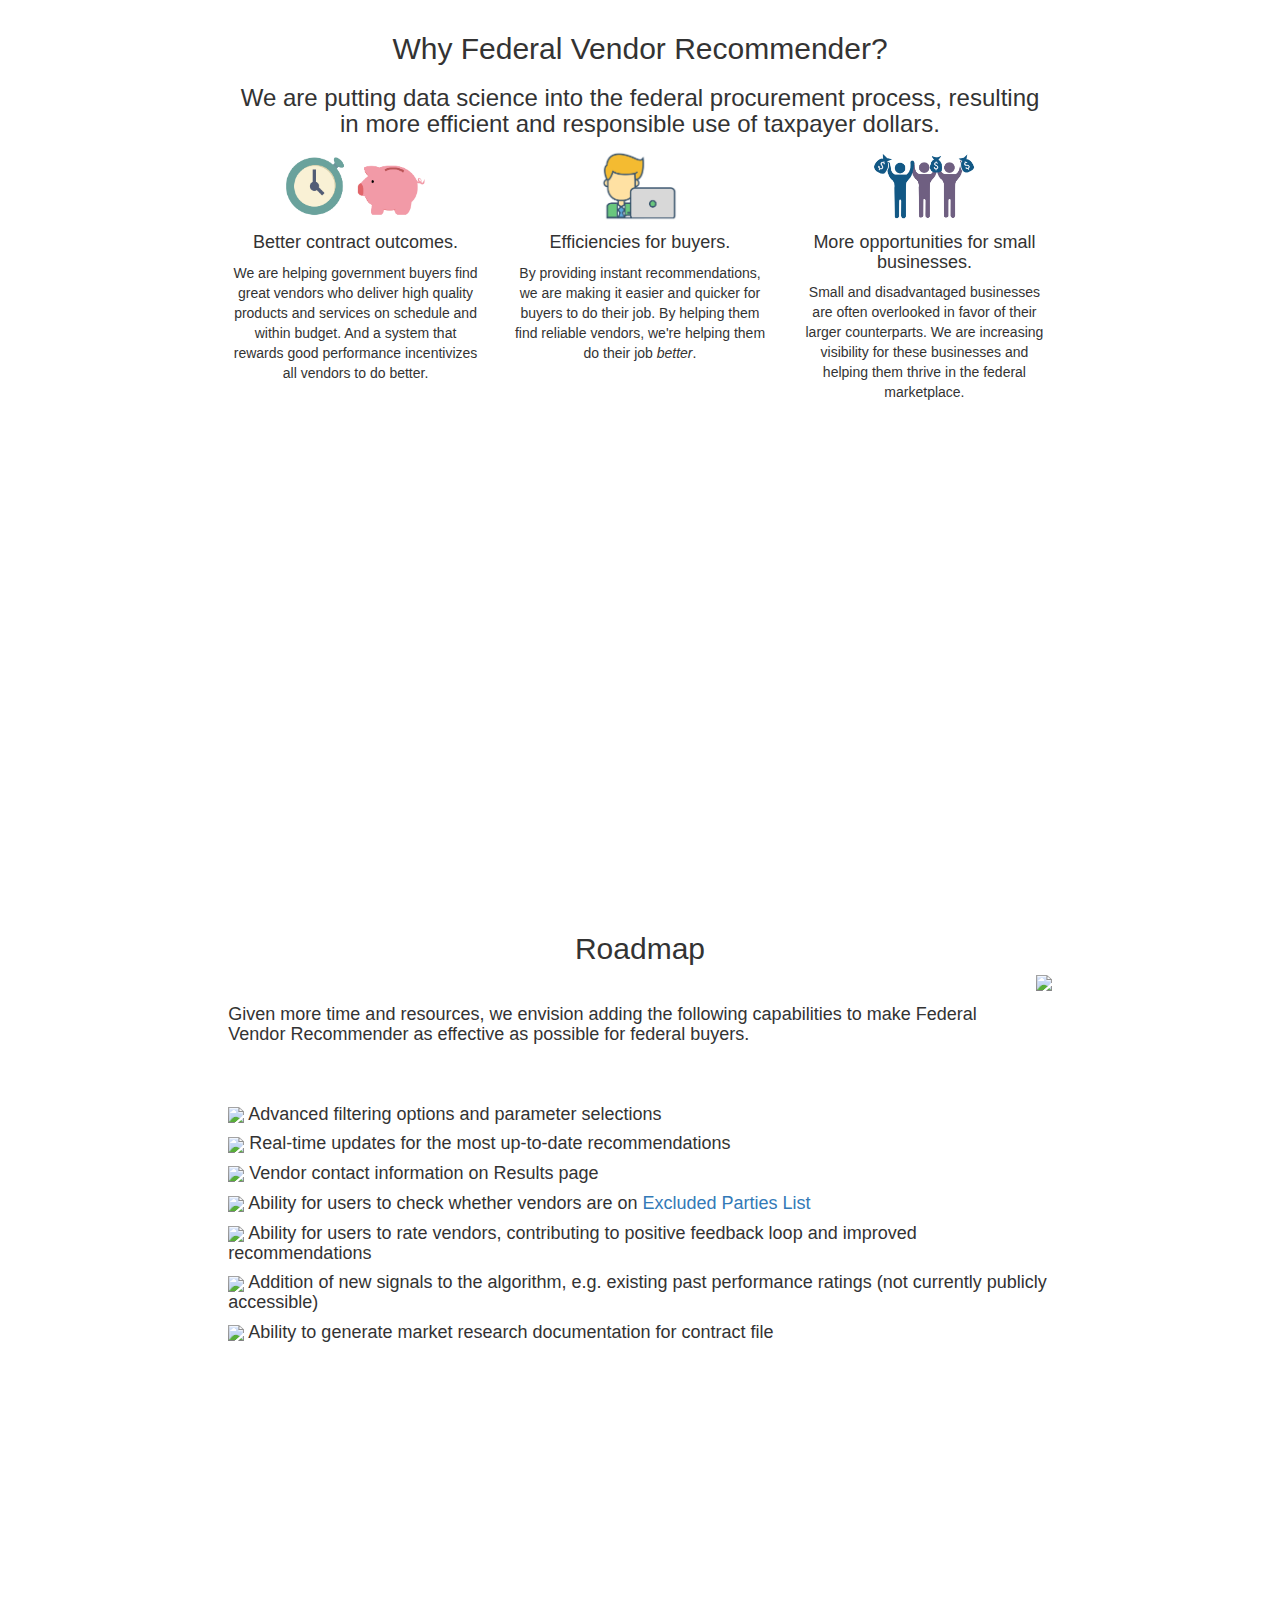
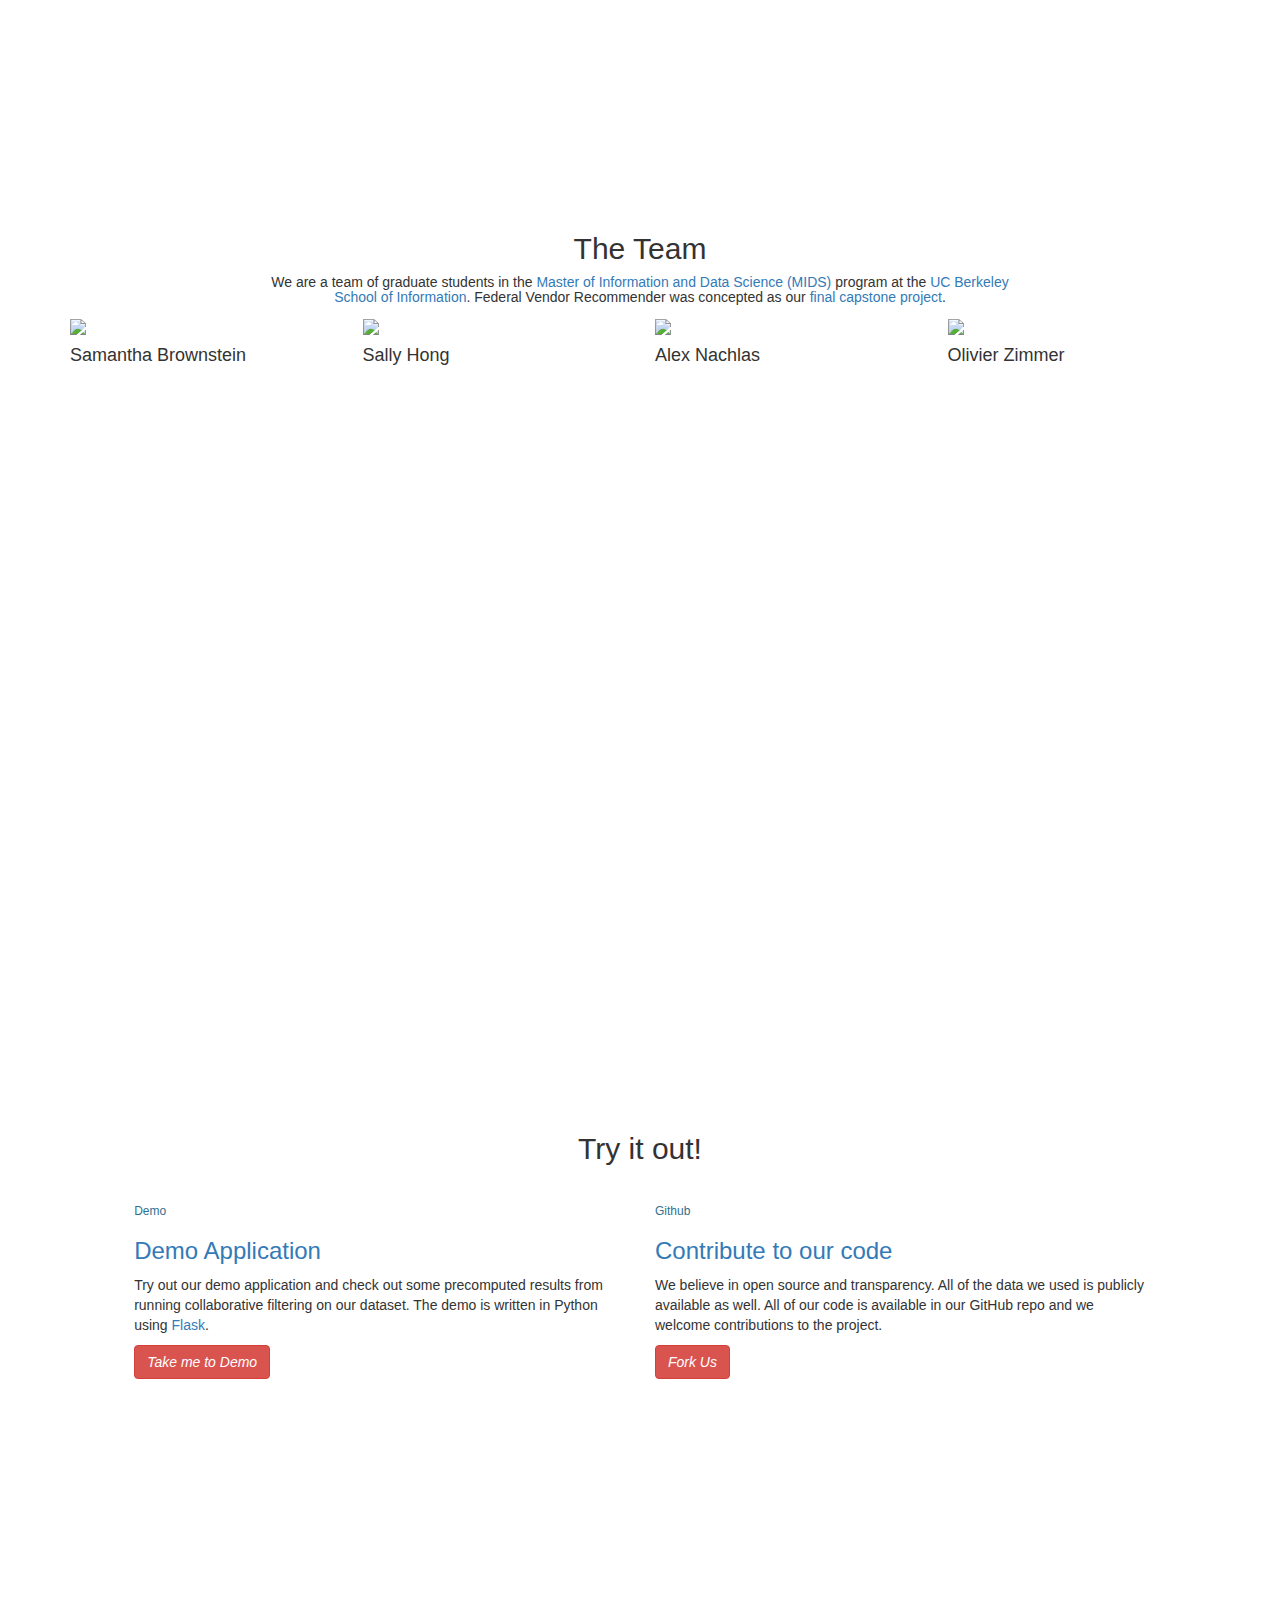
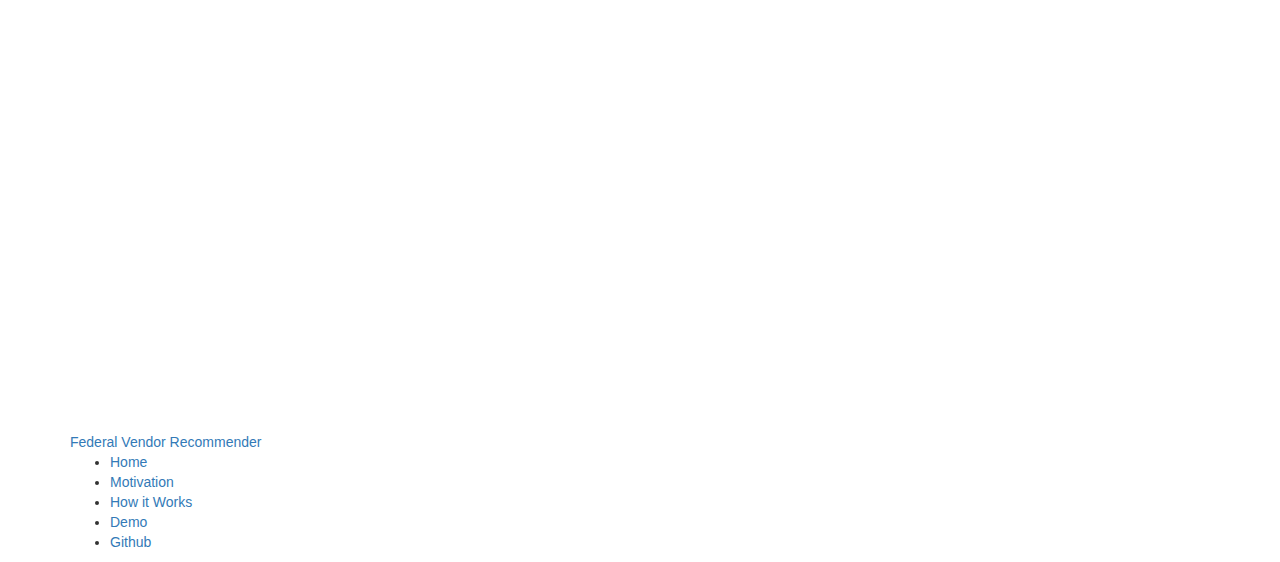
==== commit c9824c2d: "More updates to web deliverable" ====
--- a/static/index.html
+++ b/static/index.html
@@ -115,7 +115,7 @@
                 <div class="col-md-8 col-md-offset-2">
                     <h2 class="title">Federal Contract Spending at a Glance</h2>
 
-                    <h4 class="description" align="left">Even at $861 million, meat expenditure constitutes just 0.18% of the government's annual procurement spending. In fact, almost <b>$500 billion</b> is awarded in federal contracts every year, making the U.S. government the largest purchaser of goods and services <i>in the world.</i></h4>
+                    <h4 class="description" align="left">Even at $861 million, meat expenditure constitutes just 0.18% of the government's annual procurement spending. In fact, almost <b>$500 billion</b> is awarded in federal contracts every year, making the U.S. government the <b>largest purchaser of goods and services in the world.</b> The tree map below shows how much the government spent on each product or service category in 2016. The second chart displays the Top N spend categories; you can move the slider to increase or decrease the total number N.</h4>
                     
                     <div class='tableauPlaceholder' id='viz1502764132903' style='position: relative;'>
                         <noscript><a href='#'><img alt='FY 2016 Government Spending'
@@ -158,17 +158,18 @@
         <div class="section text-center">
             <div class="row" id="problem">
                 <div class="col-md-8 col-md-offset-2">
-                    <h2 class="title">The Problem</h2></div>
+                    <h2 class="title">The Problem</h2>
+                    <h3>Where's the data science?</h3></div>
 
                 <div class="col-md-8 col-md-offset-2">                                        
                     <img src="assets/img/theproblem.png" height="230" align="right"><br>
                     <h4 class="description" align="left"> Imagine for a moment that you are a buyer for a government agency and you’re responsible for procuring 500 lbs. of meat. Where do you start? How do you find a vendor that can supply meat in bulk? And once you do, how do you know you've found the <i>best</i> possible vendor, in terms of quality? (After all, you don't want to be the person who bought the bad meat!) 
                     <br><br>
 
-                    As private citizens, we are inundated with online tools that help us search for and discover the best stuff: Yelp. Amazon. Angie’s List. TripAdvisor. Zillow. CarMax… the list goes on. Unfortunately, however, government buyers don’t have the same luxury of resources; there is no Yelp for federal procurement.    <sup><span style="color:black" class="bottom" title="Federal agencies do use the Past Performance Information Retrieval System (PPIRS) to share and review past performance information for contracts above a certain dollar threshold; however, vendors can only be considered one at a time, and there is no feature that sorts or compares vendors by rating.">[1]</span></sup>
+                    As private citizens, we are inundated with online tools that help us search for and discover the best stuff: Yelp. Amazon. Angie’s List. TripAdvisor. Zillow. CarMax… the list goes on. Unfortunately, however, government buyers don’t have the same luxury of resources; there is no Yelp for federal procurement.<sup><span style="color:black" title="Federal agencies do use the Past Performance Information Retrieval System (PPIRS) to share and review past performance information for contracts above a certain dollar threshold; however, vendors can only be considered one at a time, and there is no feature that sorts or compares vendors by rating.">[1]</span></sup>
                     
                     <br><br>
-                    <h4 class="description" align="left">There are about <b>44,000 federal employees</b> whose job is to satisfy the government’s procurement needs by contracting with commercial and other organizations, but the market research tools available to them are fragmented, inefficient, and &mdash;  crucially &mdash; they are <i>not data-driven</i>. With nearly <b>$500 billion taxpayer dollars at stake</b> every year, it’s time for federal procurement to catch up to the rest of the world by incorporating data science into their business practices.</h4>
+                    <h4 class="description" align="left">There are about <b>44,000 federal employees</b> whose job is to satisfy the government’s procurement needs by contracting with commercial and other organizations, but the market research tools available to them are fragmented, inefficient, and &mdash;  crucially &mdash; they are <i>not data-driven</i>. With nearly <b>$500 billion taxpayer dollars at stake</b> every year, it’s time for federal procurement to catch up to the rest of the world by incorporating data science into their decision-making.</h4>
                 </div>
             </div>
         </div>
@@ -178,9 +179,10 @@
             <div class="row">
                 <div class="col-md-8 col-md-offset-2">
                     <h2 class="title">The Solution</h2>
+                    <h3>That's where we come in.</h3>
                     
                     <img src="assets/img/thesolution.png" height="200" align="right"><br>
-                    <h4 class="description" align="left">Government procurement data is large, noisy, incomplete, and not fully accessible to the public. We’ve found a way to overcome these challenges with an <a href="#how">end-to-end pipeline</a> that enables federal employees to more effectively find the best vendors to fulfill their procurement needs. When a buyer needs a supplier of high quality meat in bulk, Federal Vendor Recommender generates a list of vendors ranked in order of best match using the <a href="#collab">same recommendation algorithm</a> widely used by social media, retail, and streaming services. 
+                    <h4 class="description" align="left">Government procurement data is large, noisy, incomplete, and not fully accessible to the public. We’ve found a way to overcome these challenges with an <a href="#how">end-to-end pipeline</a> that enables federal employees to more effectively find the best vendors to fulfill their procurement needs. When a buyer needs a supplier of high quality meat in bulk, Federal Vendor Recommender generates a list of vendors ranked in order of best match using the same <a href="#collab">recommendation algorithm</a> widely used by social media, retail, and streaming services. 
                     <br><br>
                     We are <b>empowering government buyers</b> with the ability to conduct <b>smarter market research</b> using actionable insights to inform data-driven business decisions.</h4>
                 </div>
@@ -195,13 +197,13 @@
                 <div class="col-md-8 col-md-offset-2" >
                     <h2 class="title">Scalable End-to-End Solution</h2>
                     
-                   <img src="assets/img/architecture.png" height="180">
-
-                    <h4 class="description">We’ve architected an end-to-end data pipeline that begins by importing federal contract data from <a href="https://www.usaspending.gov" target="_blank">USAspending.gov</a> and vendor data from the <a href="https://www.sam.gov" target="_blank">System for Award Management (SAM)</a> into Google BigQuery. We apply a recommendation algorithm called collaborative filtering which we run on distributed Spark clusters due to the immense scale of the dataset. We store the results in a separate table which the web client can then query via an API to present relevant results to our users.</h4>
-
-                    <h4 class="description">This architecture permits us to host a massive amount of data &mdash; up to 49 million historical transactions covering the last 10 years. We can train our model at scale to optimize results and provide agnostic recommendations across <i>all</i> federal agencies and <i>all</i> products and services.</h4>
-
-                    <h4 class="description">The output is easily accessible on a user-friendly front-end UI where the data can be called promptly through a massive pre-computed table (2.5B rows / 4 TB) stored on BigQuery. This allows for fast and easy market research so that buyers can make decisions quickly and efficiently.</h4>
+                   <img src="assets/img/architecture.png" height="200"><br>
+
+                    <h4 class="description" align="left">We’ve architected an <b>end-to-end data pipeline</b> that begins by importing federal contract data from <a href="https://www.usaspending.gov" target="_blank">USAspending.gov</a> and vendor data from the <a href="https://www.sam.gov" target="_blank">System for Award Management (SAM)</a> into Google BigQuery. We apply a recommendation algorithm called <a href="#collab">collaborative filtering</a> which we run on <b>distributed Spark clusters</b> due to the immense scale of the dataset. We store the results in a separate table which the web client can then query via an API to present relevant results to our users.<br><br>
+
+                    This architecture permits us to host a <b>massive amount of data</b> &mdash; up to 49 million historical transactions covering the last 10 years. We can train our model at scale to optimize results and provide agnostic recommendations across <i>all</i> federal agencies and <i>all</i> products and services.<br><br>
+
+                    The output is easily consumed on a user-friendly front-end UI where the data can be called promptly through a massive <b>pre-computed table</b> (2.5B rows / 4 TB) stored on BigQuery. This allows for fast and easy market research so that buyers can make decisions quickly and efficiently.</h4>
 
                 </div>
             </div>
@@ -212,13 +214,13 @@
             <div class="row" id="collab">
                 <div class="col-md-8 col-md-offset-2" >
                     <h2 class="title">Serendipitous Recommendations</h2>
-                   <img src="assets/img/collab.png" height="180">
-
-                    <h4 class="description">Collaborative filtering is the machine learning algorithm that fuels our recommendation engine. It’s based on the idea that people who share a preference for certain items probably have similar tastes in other items as well. By deploying the algorithm on distributed clusters, we can tackle the problem of flexibly ranking all 500,000+ vendors for any given search in order of their predicted fit for that particular requirement.</h4>
-                    
-                    <h4 class="description">For federal buyers, collaborative filtering enriches their awareness of the vendor pool by providing them with diverse and novel recommendations, allowing them to discover new vendors with whom they have never worked in the past. To that end, we believe our recommendations are <i>serendipitous</i>.</h4>
-
-                    <h4 class="description">Another advantage of collaborative filtering is that it can uncover high performing companies regardless of their size and socioeconomic status. This helps to promote compliance with <a href="https://www.sba.gov/sites/default/files/aboutsbaarticle/Small_Business_Act.pdf" target="_blank">legal</a> and <a href="https://www.acquisition.gov/sites/default/files/current/far/html/FARTOCP19.html" target="_blank">regulatory</a> requirements for the government to maximize contracting opportunities for small and disadvantaged businesses, which often presents a real challenge for buyers due to the lack of visibility of such vendors.</h4>
+                   <img src="assets/img/collab.png" height="250" align="right"><br>
+
+                    <h4 class="description" align="left"><b>Collaborative filtering</b> is the machine learning algorithm that fuels our recommendation engine. It’s based on the idea that people who share a preference for certain items probably have similar tastes in other items as well. By deploying the algorithm on distributed clusters, we can tackle the problem of flexibly ranking all 500,000+ vendors for any given search in order of their predicted fit for that particular requirement.<br><br>
+
+                    For federal buyers, collaborative filtering enriches their awareness of the vendor pool by providing them with <b>diverse and novel recommendations</b>, allowing them to discover new vendors with whom they have never worked in the past. To that end, we believe our recommendations are <i>serendipitous</i>.<br><br>
+
+                    Another advantage of collaborative filtering is that it can uncover high performing companies regardless of their size or socioeconomic status. This helps to promote compliance with <a href="https://www.sba.gov/sites/default/files/aboutsbaarticle/Small_Business_Act.pdf" target="_blank">legal</a> and <a href="https://www.acquisition.gov/sites/default/files/current/far/html/FARTOCP19.html" target="_blank">regulatory</a> requirements for the government to maximize contracting <b>opportunities for small and disadvantaged businesses</b>, which can often be challenging for buyers due to the lack of visibility of such vendors.</h4>
 
                 </div>
             </div>
@@ -227,8 +229,8 @@
         <div class="section text-center">
             <div class="row">
                 <div class="col-md-8 col-md-offset-2">
-                    <h2 class="title">Why Federal Vendor Recommender</h2>
-                    <h3>Putting Data Science into Federal Procurement</h3>
+                    <h2 class="title">Why Federal Vendor Recommender?</h2>
+                    <h3>We are putting data science into the federal procurement process, resulting in more efficient and responsible use of taxpayer dollars.</h3>
                 
                 <div class="row features">
                     <div class="col-md-4 col-sm-4">
@@ -260,13 +262,156 @@
 
         </div>
 
+        <div class="section text-center" >
+            <div class="row" id="map">
+                <div class="col-md-8 col-md-offset-2" >
+                    <h2 class="title">Roadmap</h2>
+                    <img src="assets/img/roadmap.png" height="230" align="right"><br>
+
+                    <h4 class="description" align="left">Given more time and resources, we envision adding the following capabilities to make Federal Vendor Recommender as effective as possible for federal buyers.</h4><br><br>
+                    <h4 class="description" align="left"><img src='assets/img/map_pin.png' width=20> Advanced filtering options and parameter selections</h4>
+                    <h4 class="description" align="left"><img src='assets/img/map_pin.png' width=20> Real-time updates for the most up-to-date recommendations</h4>
+                    <h4 class="description" align="left"><img src='assets/img/map_pin.png' width=20> Vendor contact information on Results page</h4>
+                    <h4 class="description" align="left"><img src='assets/img/map_pin.png' width=20> Ability for users to check whether vendors are on <a href="https://www.sam.gov/sam/transcript/Quick_Guide_for_Searching_Exclusions.pdf" target="_blank">Excluded Parties List</a></h4>
+                    <h4 class="description" align="left"><img src='assets/img/map_pin.png' width=20> Ability for users to rate vendors, contributing to positive feedback loop and improved recommendations</h4>
+                    <h4 class="description" align="left"><img src='assets/img/map_pin.png' width=20> Addition of new signals to the algorithm, e.g. existing past performance ratings (not currently publicly accessible)</h4>
+                    <h4 class="description" align="left"><img src='assets/img/map_pin.png' width=20> Ability to generate market research documentation for contract file</h4>
+                                    
+                    </ul>
+                </div>
+            </div>
+        </div>
+
+
+        <div class="team-1 section" id="team-1">
+
+            <div class="container">
+                <div class="row">
+                    <div class="col-md-8 col-md-offset-2 text-center">
+                        <h2 class="title">The Team</h2>
+                        <h5 class="description">We are a team of graduate students in the <a href="https://www.ischool.berkeley.edu/programs/mids" target="_blank">Master of Information and Data Science (MIDS)</a> program at the <a href="https://www.ischool.berkeley.edu/" target="_blank">UC Berkeley School of Information</a>. Federal Vendor Recommender was concepted as our <a href="https://www.ischool.berkeley.edu/programs/mids/capstone" target="_blank">final capstone project</a>.</h5>
+                    </div>
+                </div>
+
+                <div class="row">
+                    <div class="col-md-3">
+                        <div class="card card-profile card-plain">
+                            <div class="card-avatar">
+                                <a href="https://www.linkedin.com/in/slbrownstein/">
+                                    <img class="img" src="https://media.licdn.com/mpr/mpr/shrinknp_400_400/AAEAAQAAAAAAAAisAAAAJDZlNmViMGJmLTY3YjYtNGMzZS04YmZlLTJmYTY3YWM4MjdlMA.jpg">
+                                </a>
+                            </div>
+
+                            <div class="card-content">
+                                <h4 class="card-title">Samantha Brownstein</h4>
+                                <!--<h6 class="category text-muted">CEO / Co-Founder</h6>
+
+                                <p class="card-description">
+                                    And I love you like Kanye loves Kanye. We need to restart the human foundation.
+                                </p>-->
+                                <div class="footer">
+                                    <a href="https://www.linkedin.com/in/slbrownstein/" class="btn btn-just-icon btn-simple btn-linkedin" target="_blank">
+                                        <i class="fa fa-linkedin"></i>
+                                    </a>
+                                </div>
+                            </div>
+                               
+                            
+                        </div>
+                    </div>
+
+                    <div class="col-md-3">
+                        <div class="card card-profile card-plain">
+                            <div class="card-avatar">
+                                <a href="https://www.linkedin.com/in/sallyhong1/">
+                                    <img class="img" src="https://media.licdn.com/mpr/mpr/shrinknp_400_400/AAEAAQAAAAAAAAqRAAAAJDFmZDMxODM4LTcwNGEtNDZiZi05OWMwLWFmMGFjZTg5ZmE5OA.jpg">
+                                </a>
+                            </div>
+
+                            <div class="card-content">
+                                <h4 class="card-title">Sally Hong</h4>
+                                <div class="footer">
+                                    <a href="https://www.linkedin.com/in/sallyhong1/" class="btn btn-just-icon btn-simple btn-linkedin"><i
+                                            class="fa fa-linkedin"></i></a>
+
+                                </div>
+
+                            </div>
+                        </div>
+                    </div>
+
+                    <div class="col-md-3" id="team">
+                        <div class="card card-profile card-plain">
+                            <div class="card-avatar">
+                                <a href="https://www.linkedin.com/in/alex-nachlas/">
+                                    <img class="img" src="https://media.licdn.com/mpr/mpr/shrinknp_400_400/AAEAAQAAAAAAAAQzAAAAJDY3NjhhZjM4LTRiNzQtNDUwNi1hOTIzLTRiZDNhM2FiYmVmNQ.jpg">
+                                </a>
+                            </div>
+
+                            <div class="card-content">
+                                <h4 class="card-title">Alex Nachlas</h4>
+                                <div class="footer">
+                                    <a href="https://www.linkedin.com/in/alex-nachlas/" class="btn btn-just-icon btn-simple btn-linkedin"><i
+                                            class="fa fa-linkedin"></i></a>
+
+                                </div>
+                            </div>
+                        </div>
+                    </div>
+
+                    <div class="col-md-3">
+                        <div class="card card-profile card-plain">
+                            <div class="card-avatar">
+                                <a href="https://www.linkedin.com/in/olivierzimmer/">
+                                    <img class="img" src="https://media.licdn.com/mpr/mpr/shrinknp_400_400/AAEAAQAAAAAAAAczAAAAJDZiOTlkNTAxLWIzYzMtNGU2My04Nzk5LWY2YTQ3OTY3OGU5Ng.jpg">
+                                </a>
+                            </div>
+
+                            <div class="card-content">
+                                <h4 class="card-title">Olivier Zimmer</h4>
+                                <div class="footer">
+                                    <a href="https://www.linkedin.com/in/olivierzimmer/" class="btn btn-just-icon btn-simple btn-linkedin"><i
+                                            class="fa fa-linkedin"></i></a>
+                                    <!--<a href="sections.html#pablo" class="btn btn-just-icon btn-simple btn-facebook"><i
+                                            class="fa fa-facebook-square"></i></a>
+                                    <a href="sections.html#pablo" class="btn btn-just-icon btn-simple btn-google"><i
+                                            class="fa fa-google"></i></a>-->
+                                </div>
+                            </div>
+                        </div>
+                    </div>
+                </div>
+
+            </div>
+        </div>
+
         <div class="section" id="external">
-            <h2 class="title text-center">
-                External Links
-            </h2>
+            <h2 class="title text-center">Try it out!</h2>
+            <br>
             <div class="col-md-5 col-md-offset-1">
+
                 <div class="card card-raised card-background"
-                     style="background-image: url('assets/img/examples/office2.jpg')">
+                     style="background-image: url('assets/img/card-project3.jpg')">
+                    <div class="card-content">
+                        <h6 class="category text-info">Demo</h6>
+                        <a href="demo">
+                            <h3 class="card-title">Demo Application</h3>
+                        </a>
+                        <p class="card-description">
+                            Try out our demo application and check out some precomputed results from running collaborative
+                            filtering on our dataset. The demo is written in Python using <a href="http://flask.pocoo.org">Flask</a>.
+                        </p>
+                        <a href="demo" class="btn btn-danger btn-round">
+                            <i class="fa fa-laptop"> Take me to Demo</i>
+                        </a>
+                    </div>
+                </div>
+
+            </div>
+
+            <div class="col-md-5">
+                <div class="card card-raised card-background"
+                     style="background-image: url('assets/img/office2.jpg')">
                     <div class="card-content">
                         <h6 class="category text-info">Github</h6>
                         <a href="https://github.com/anachlas/w210_vendor_recommendor">
@@ -281,141 +426,6 @@
                         </a>
                     </div>
                 </div>
-            </div>
-
-            <div class="col-md-5">
-                <div class="card card-raised card-background"
-                     style="background-image: url('assets/img/examples/office2.jpg')">
-                    <div class="card-content">
-                        <h6 class="category text-info">Demo</h6>
-                        <a href="demo">
-                            <h3 class="card-title">Demo Application</h3>
-                        </a>
-                        <p class="card-description">
-                            Try out our demo application and check out some precomputed results from running collaborative
-                            filtering on our dataset. The demo is written in Python using <a href="http://flask.pocoo.org">Flask</a>.
-                        </p>
-                        <a href="demo" class="btn btn-danger btn-round">
-                            <i class="fa fa-laptop"> Take me to Demo</i>
-                        </a>
-                    </div>
-                </div>
-            </div>
-
-
-        </div>
-
-
-        <div class="section text-center" >
-            <div class="row" id="collab">
-                <div class="col-md-8 col-md-offset-2" >
-                    <h2 class="title">Roadmap</h2>
-
-                    <h4 class="description">help them do their due diligence re: checking for SAM exclusions.</h4>
-                </div>
-            </div>
-        </div>
-
-
-        <div class="team-1 section" id="team-1">
-
-            <div class="container">
-                <div class="row">
-                    <div class="col-md-8 col-md-offset-2 text-center">
-                        <h2 class="title">The Team</h2>
-                        <h5 class="description">We are a team of graduate students in the <a href="https://www.ischool.berkeley.edu/programs/mids" target="_blank">Master of Information and Data Science (MIDS)</a> program at the <a href="https://www.ischool.berkeley.edu/" target="_blank">UC Berkeley School of Information</a>. Federal Vendor Recommender was concepted as our <a href="https://www.ischool.berkeley.edu/programs/mids/capstone" target="_blank">final capstone project</a>.</h5>
-                    </div>
-                </div>
-
-                <div class="row">
-                    <div class="col-md-3">
-                        <div class="card card-profile card-plain">
-                            <div class="card-avatar">
-                                <a href="https://www.linkedin.com/in/slbrownstein/">
-                                    <img class="img" src="https://media.licdn.com/mpr/mpr/shrinknp_400_400/AAEAAQAAAAAAAAisAAAAJDZlNmViMGJmLTY3YjYtNGMzZS04YmZlLTJmYTY3YWM4MjdlMA.jpg">
-                                </a>
-                            </div>
-
-                            <div class="card-content">
-                                <h4 class="card-title">Samantha Brownstein</h4>
-                                <!--<h6 class="category text-muted">CEO / Co-Founder</h6>
-
-                                <p class="card-description">
-                                    And I love you like Kanye loves Kanye. We need to restart the human foundation.
-                                </p>-->
-                                <div class="footer">
-                                    <a href="https://www.linkedin.com/in/slbrownstein/" class="btn btn-just-icon btn-simple btn-linkedin" target="_blank">
-                                        <i class="fa fa-linkedin"></i>
-                                    </a>
-                                </div>
-                            </div>
-                               
-                            
-                        </div>
-                    </div>
-
-                    <div class="col-md-3">
-                        <div class="card card-profile card-plain">
-                            <div class="card-avatar">
-                                <a href="https://www.linkedin.com/in/sallyhong1/">
-                                    <img class="img" src="https://media.licdn.com/mpr/mpr/shrinknp_400_400/AAEAAQAAAAAAAAqRAAAAJDFmZDMxODM4LTcwNGEtNDZiZi05OWMwLWFmMGFjZTg5ZmE5OA.jpg">
-                                </a>
-                            </div>
-
-                            <div class="card-content">
-                                <h4 class="card-title">Sally Hong</h4>
-                                <div class="footer">
-                                    <a href="https://www.linkedin.com/in/sallyhong1/" class="btn btn-just-icon btn-simple btn-linkedin"><i
-                                            class="fa fa-linkedin"></i></a>
-
-                                </div>
-
-                            </div>
-                        </div>
-                    </div>
-
-                    <div class="col-md-3" id="team">
-                        <div class="card card-profile card-plain">
-                            <div class="card-avatar">
-                                <a href="https://www.linkedin.com/in/alex-nachlas/">
-                                    <img class="img" src="https://media.licdn.com/mpr/mpr/shrinknp_400_400/AAEAAQAAAAAAAAQzAAAAJDY3NjhhZjM4LTRiNzQtNDUwNi1hOTIzLTRiZDNhM2FiYmVmNQ.jpg">
-                                </a>
-                            </div>
-
-                            <div class="card-content">
-                                <h4 class="card-title">Alex Nachlas</h4>
-                                <div class="footer">
-                                    <a href="https://www.linkedin.com/in/alex-nachlas/" class="btn btn-just-icon btn-simple btn-linkedin"><i
-                                            class="fa fa-linkedin"></i></a>
-
-                                </div>
-                            </div>
-                        </div>
-                    </div>
-
-                    <div class="col-md-3">
-                        <div class="card card-profile card-plain">
-                            <div class="card-avatar">
-                                <a href="https://www.linkedin.com/in/olivierzimmer/">
-                                    <img class="img" src="https://media.licdn.com/mpr/mpr/shrinknp_400_400/AAEAAQAAAAAAAAczAAAAJDZiOTlkNTAxLWIzYzMtNGU2My04Nzk5LWY2YTQ3OTY3OGU5Ng.jpg">
-                                </a>
-                            </div>
-
-                            <div class="card-content">
-                                <h4 class="card-title">Olivier Zimmer</h4>
-                                <div class="footer">
-                                    <a href="https://www.linkedin.com/in/olivierzimmer/" class="btn btn-just-icon btn-simple btn-linkedin"><i
-                                            class="fa fa-linkedin"></i></a>
-                                    <!--<a href="sections.html#pablo" class="btn btn-just-icon btn-simple btn-facebook"><i
-                                            class="fa fa-facebook-square"></i></a>
-                                    <a href="sections.html#pablo" class="btn btn-just-icon btn-simple btn-google"><i
-                                            class="fa fa-google"></i></a>-->
-                                </div>
-                            </div>
-                        </div>
-                    </div>
-                </div>
-
             </div>
         </div>
 
@@ -523,16 +533,5 @@
 
     });
 
-    $(".bottom").tooltip({
-        placement: "bottom"
-    });
-
 </script>
-
-<style>
-.tooltip-inner {
-    max-width: 400px;
-    width: 400px;
-}
-</style>
 </html>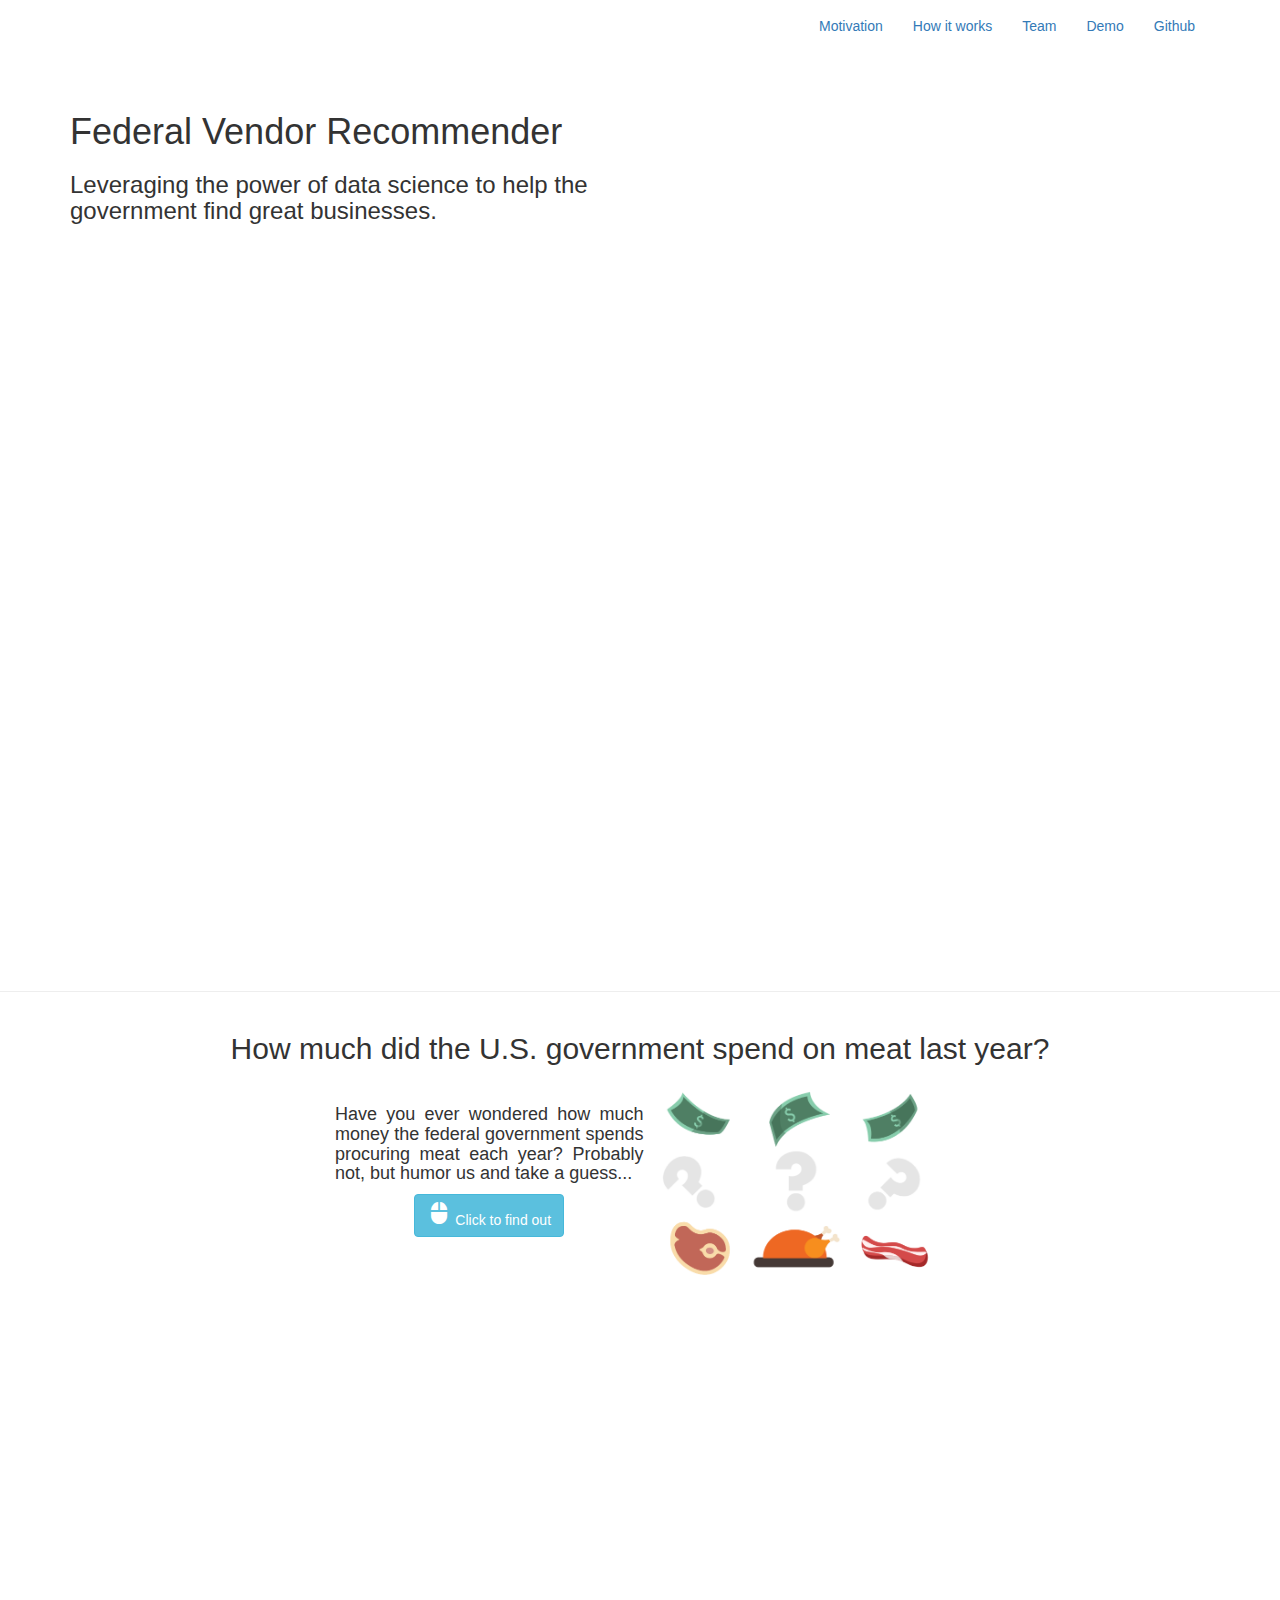
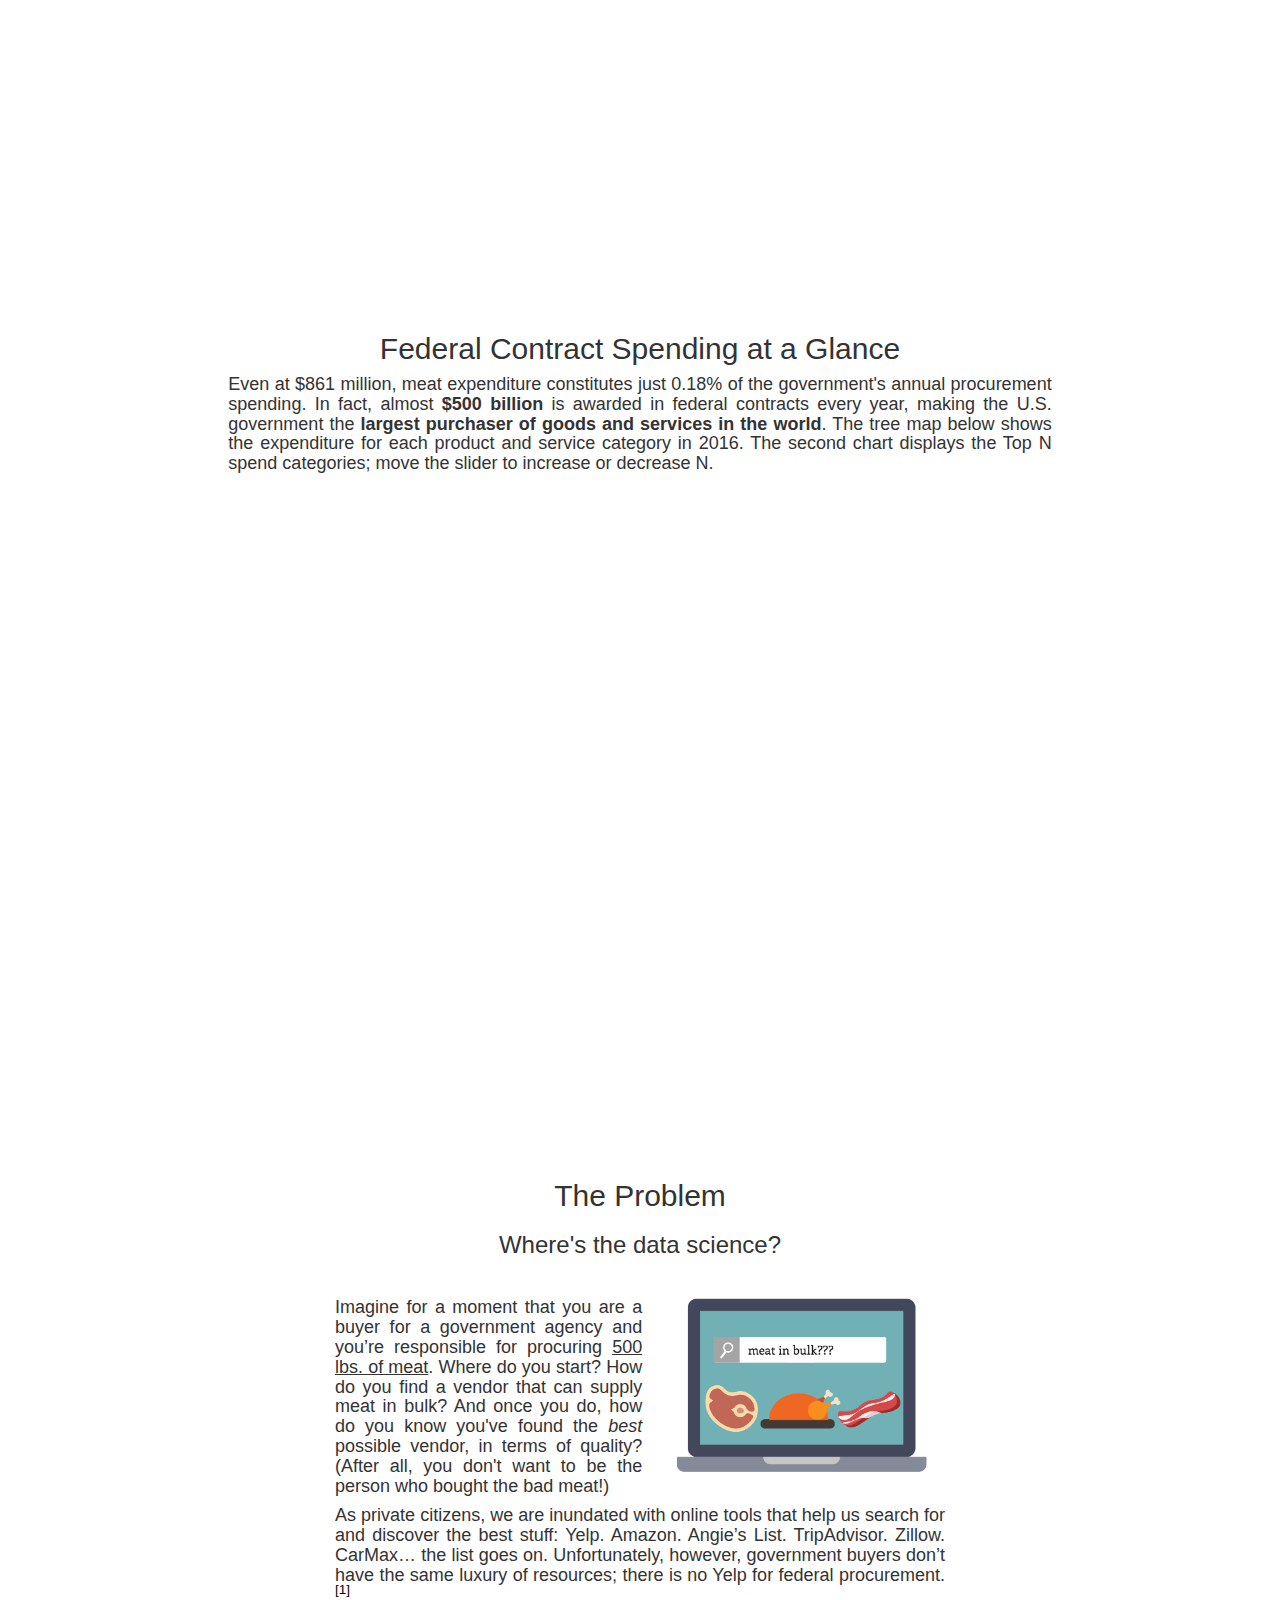
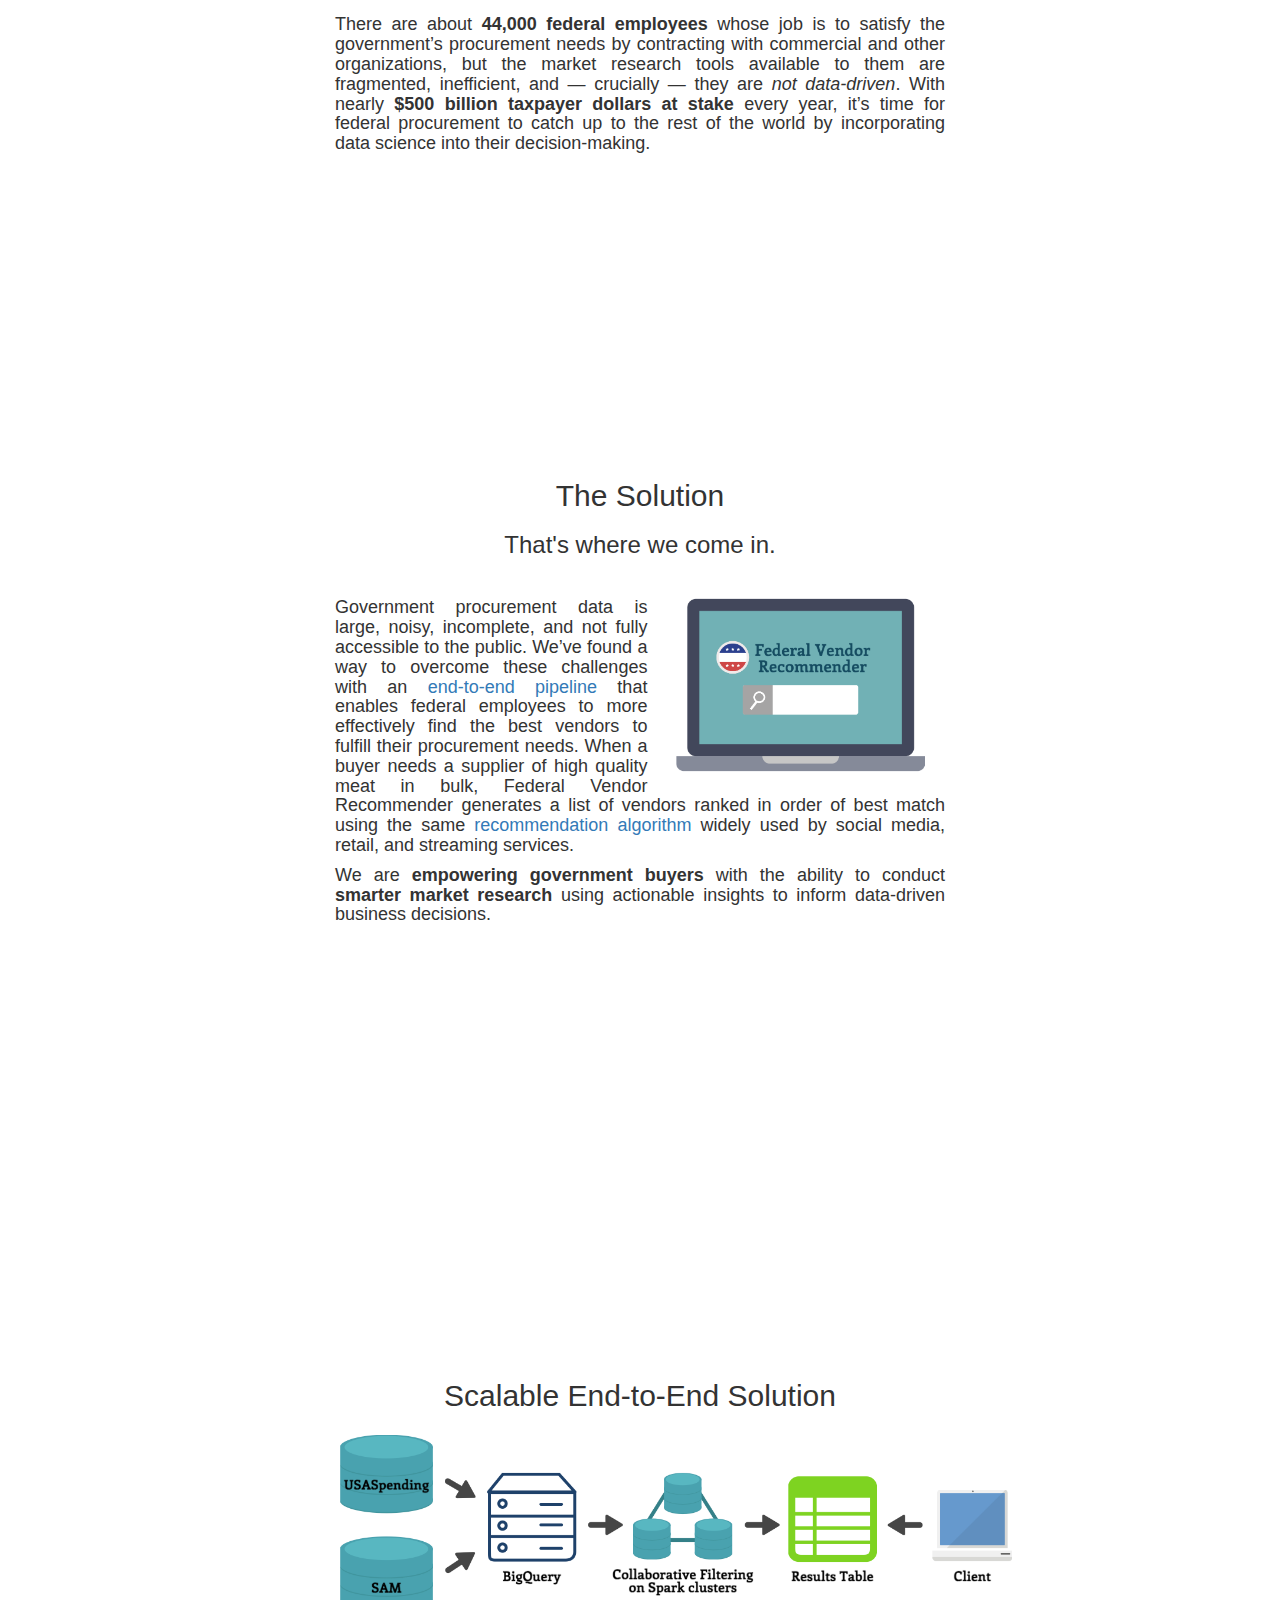
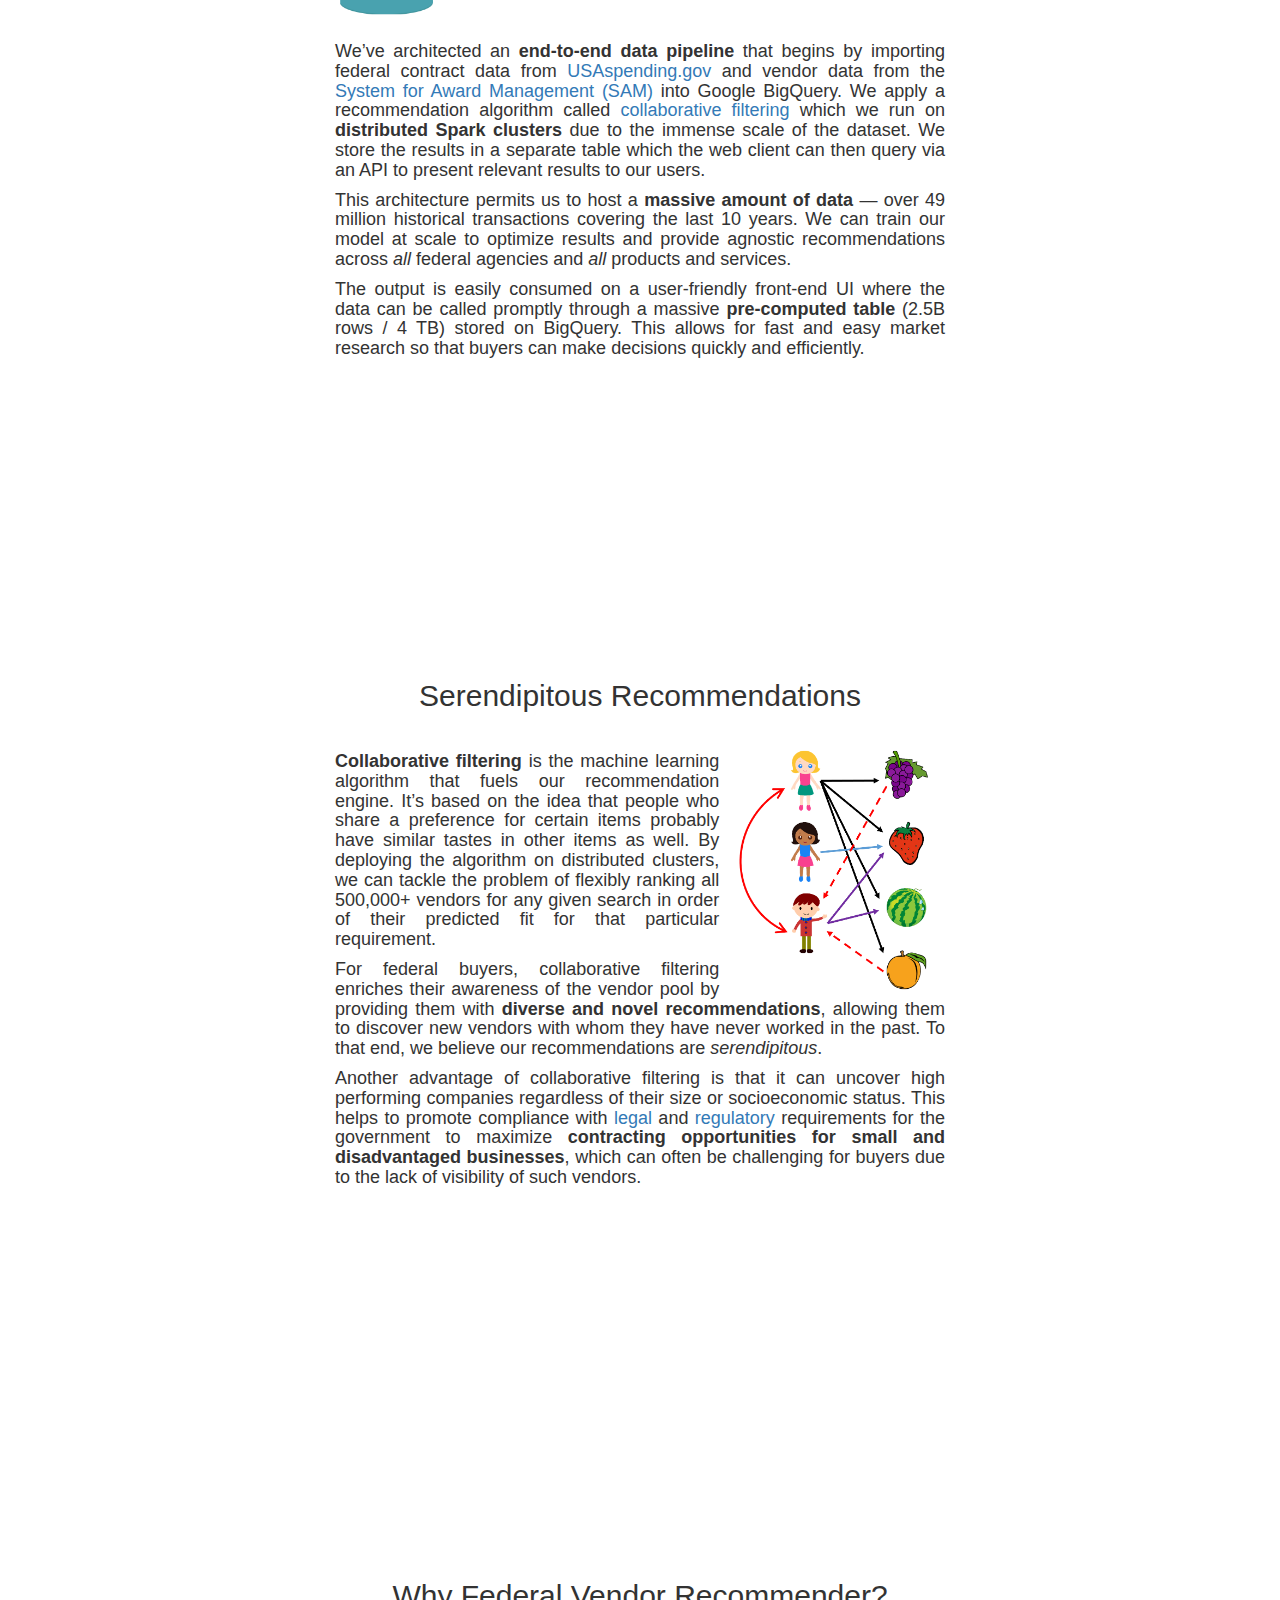
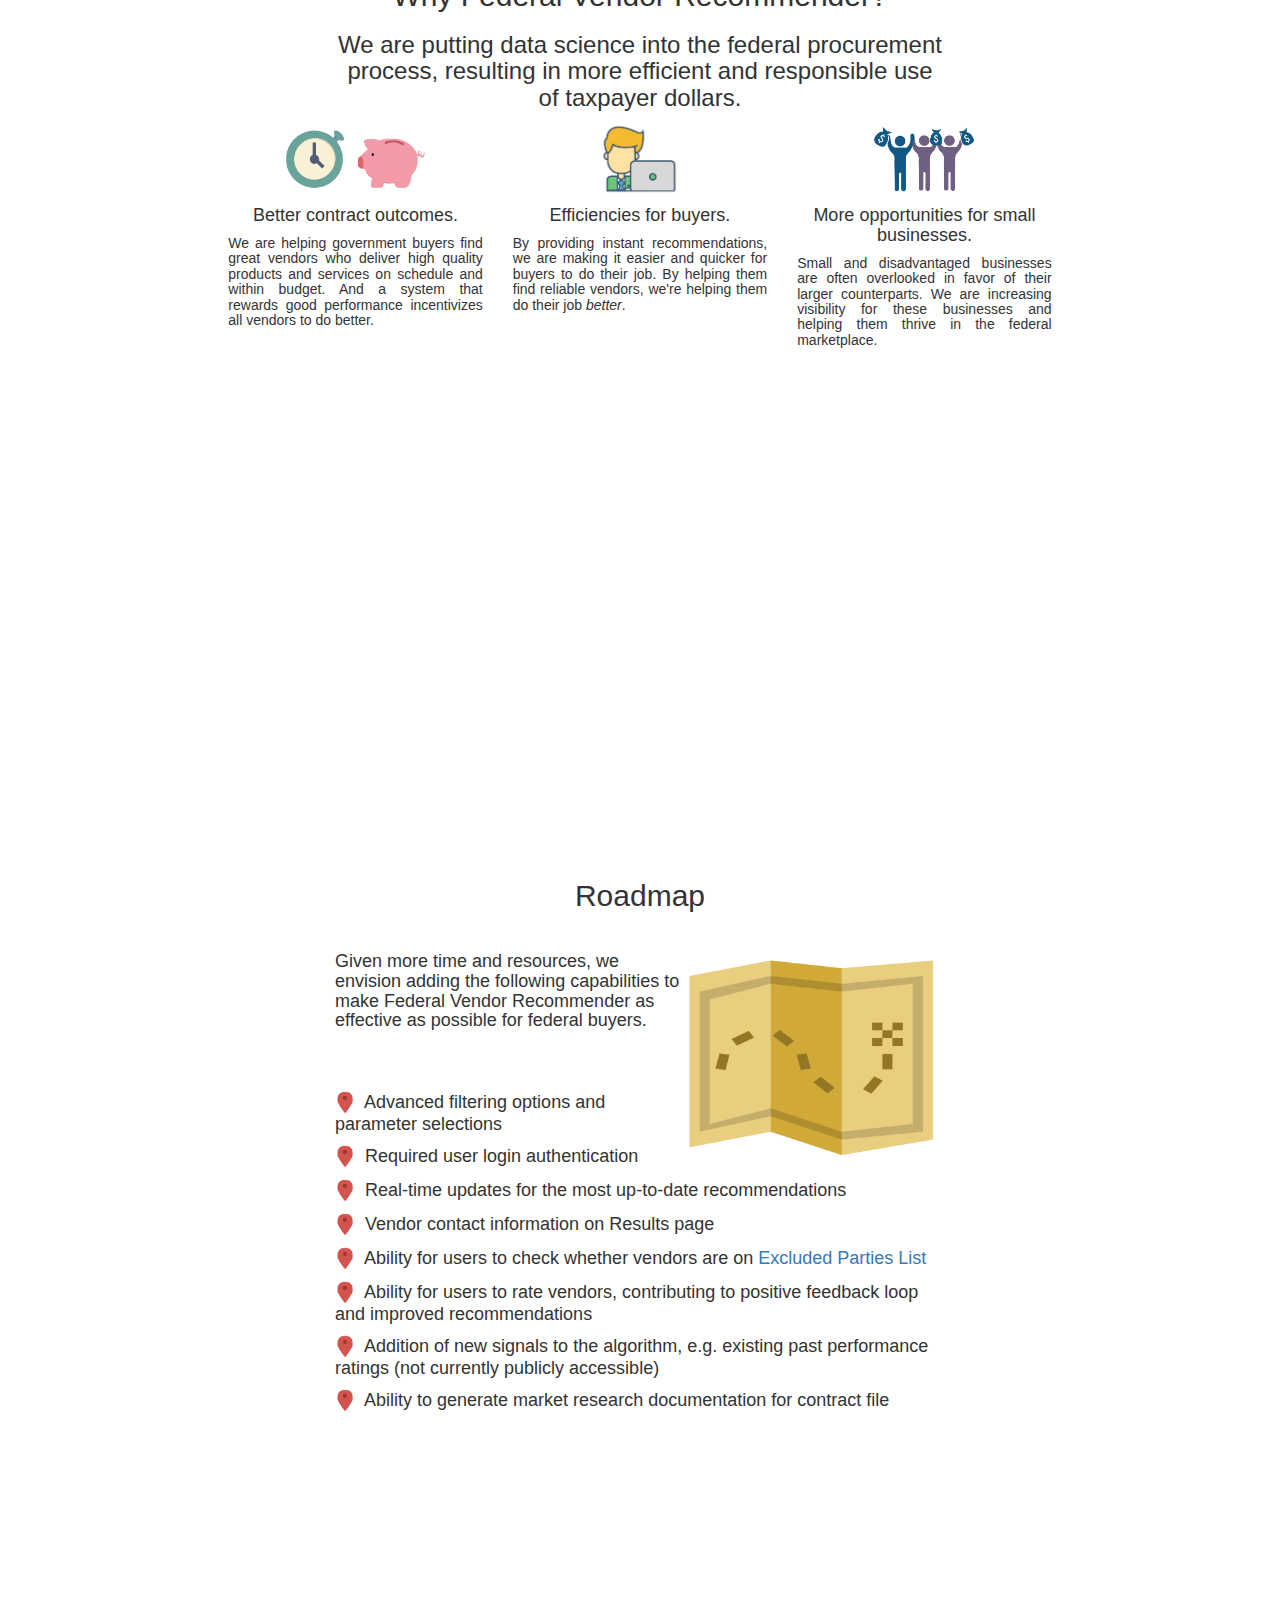
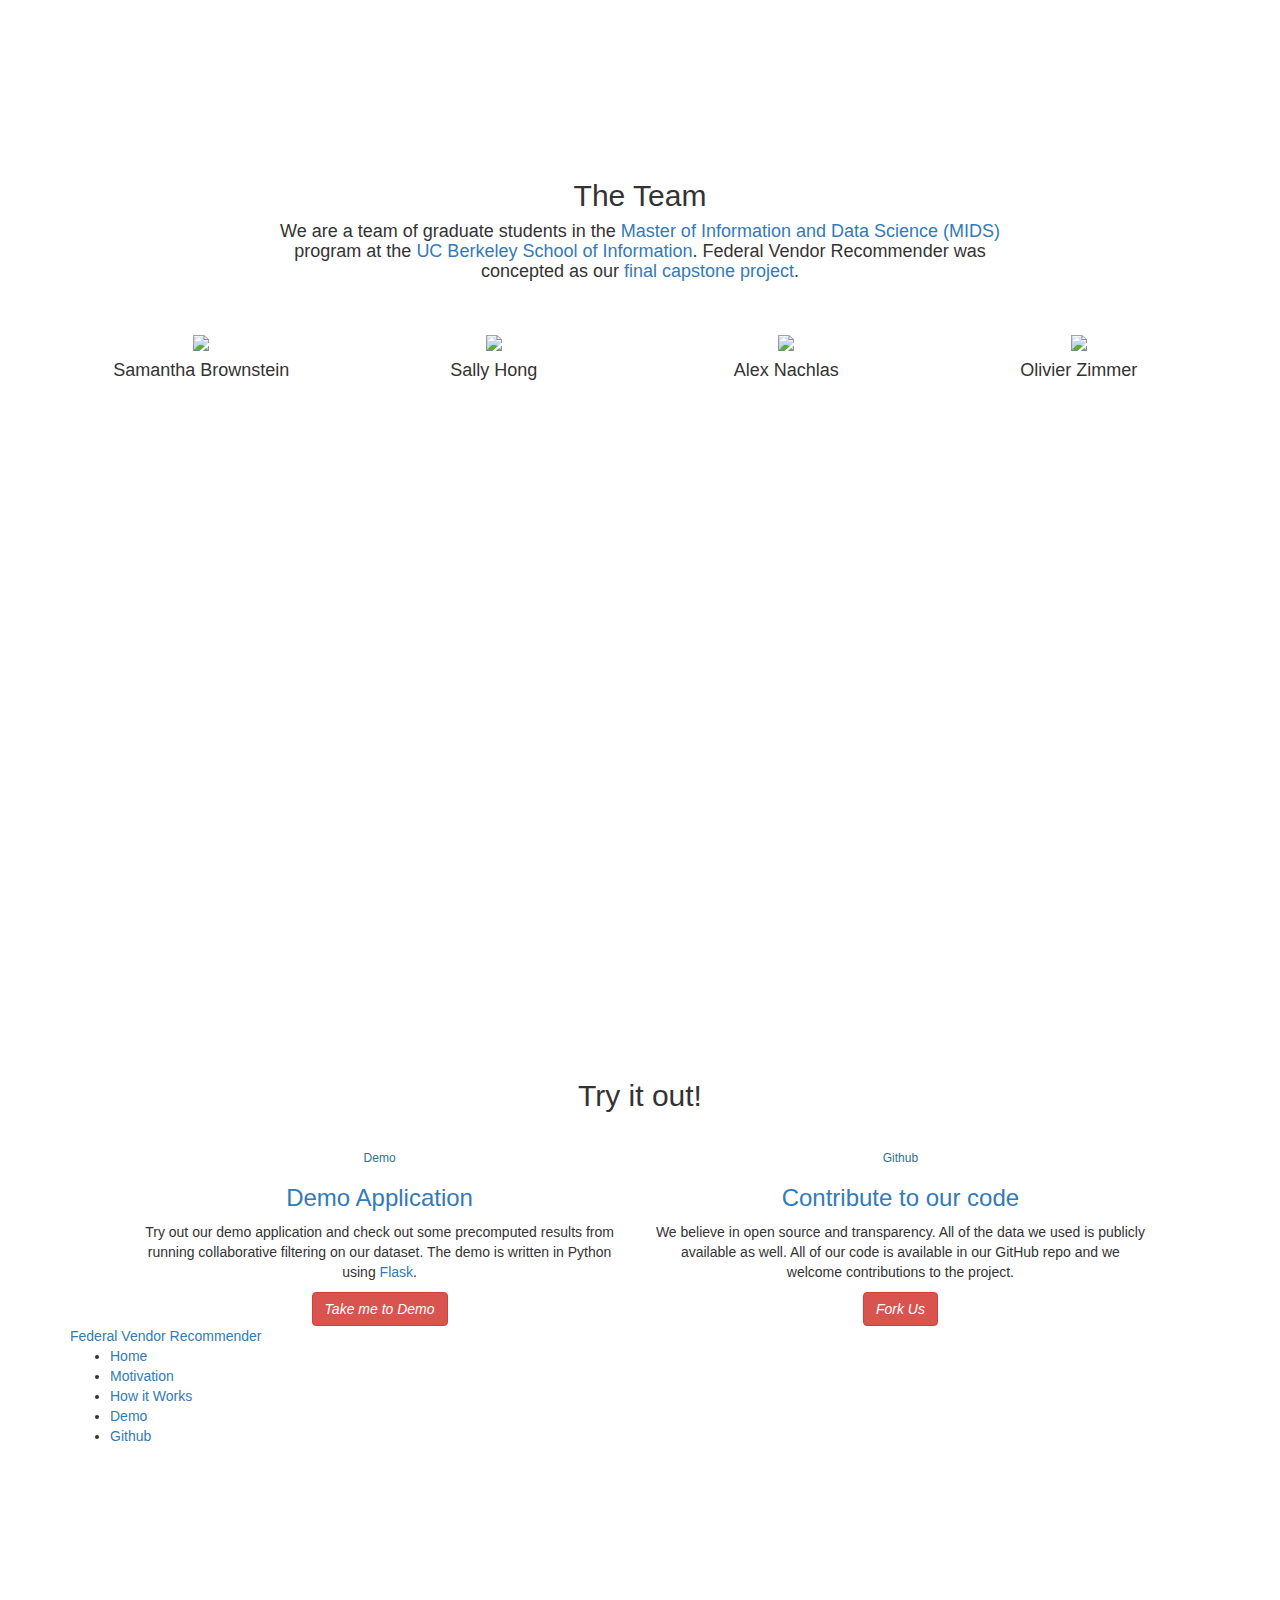
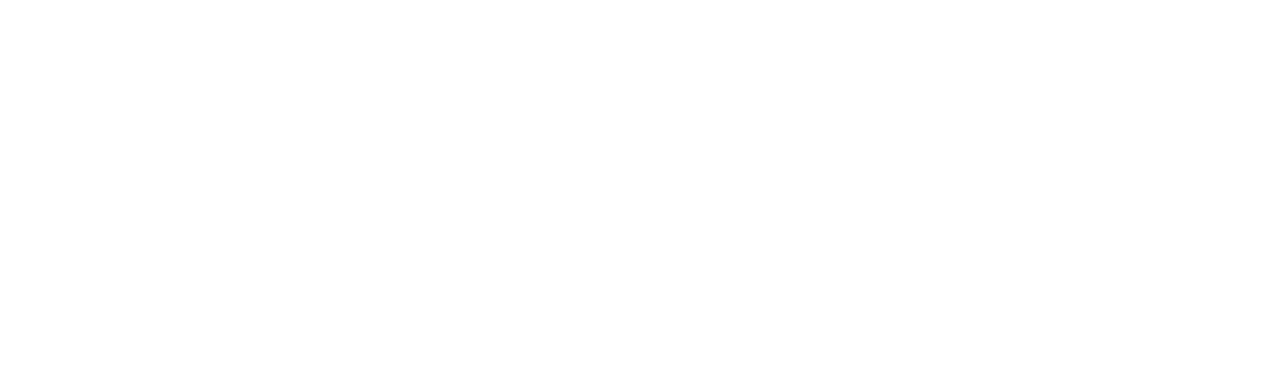
==== commit 6a598da5: "Tooltip and iframe" ====
--- a/static/index.html
+++ b/static/index.html
@@ -90,9 +90,10 @@
             <div class="row">
                 <div class="col-md-8 col-md-offset-2">
                     <h2 class="title">How much did the U.S. government spend on meat last year?</h2>
-                    
+                </div>
+                <div class="col-md-6 col-md-offset-3">
                     <img src="assets/img/sowhat.png" height="220" align="right"><br>
-                    <h4 class="description" align="left">Have you ever wondered how much money the federal government spends procuring meat each year? Probably not, but humor us and take a guess...</h4>
+                    <h4 class="description" align="justify">Have you ever wondered how much money the federal government spends procuring meat each year? Probably not, but humor us and take a guess...</h4>
                     <a href="#" onclick="$('#hiddenText').hide().delay(4200).fadeIn(1000); return false;">
                     <button class="btn btn-info btn-round" id="showStatsBtn">
                         <i class="material-icons">mouse</i> Click to find out
@@ -115,41 +116,10 @@
                 <div class="col-md-8 col-md-offset-2">
                     <h2 class="title">Federal Contract Spending at a Glance</h2>
 
-                    <h4 class="description" align="left">Even at $861 million, meat expenditure constitutes just 0.18% of the government's annual procurement spending. In fact, almost <b>$500 billion</b> is awarded in federal contracts every year, making the U.S. government the <b>largest purchaser of goods and services in the world.</b> The tree map below shows how much the government spent on each product or service category in 2016. The second chart displays the Top N spend categories; you can move the slider to increase or decrease the total number N.</h4>
+                    <h4 class="description" align="justify">Even at $861 million, meat expenditure constitutes just 0.18% of the government's annual procurement spending. In fact, almost <b>$500 billion</b> is awarded in federal contracts every year, making the U.S. government the <b>largest purchaser of goods and services in the world</b>. The tree map below shows the expenditure for each product and service category in 2016. The second chart displays the Top N spend categories; move the slider to increase or decrease N.</h4>
                     
-                    <div class='tableauPlaceholder' id='viz1502764132903' style='position: relative;'>
-                        <noscript><a href='#'><img alt='FY 2016 Government Spending'
-                                                   src='https://public.tableau.com/static/images/21/210Visualizations/FY2016GovernmentSpending/1_rss.png'
-                                                   style='border: none'></a>
-                        </noscript>
-                        <object class='tableauViz' style='display:none; align:center'>
-                            <param name='host_url' value='https%3A%2F%2Fpublic.tableau.com%2F'/>
-                            <param name='site_root' value=''/>
-                            <param name='name' value='210Visualizations&#47;FY2016GovernmentSpending'/>
-                            <param name='tabs' value='no'/>
-                            <param name='toolbar' value='yes'/>
-                            <param name='static_image'
-                                   value='https:&#47;&#47;public.tableau.com&#47;static&#47;images&#47;21&#47;210Visualizations&#47;FY2016GovernmentSpending&#47;1.png'/>
-                            <param name='animate_transition' value='yes'/>
-                            <param name='display_static_image' value='yes'/>
-                            <param name='display_spinner' value='yes'/>
-                            <param name='display_overlay' value='yes'/>
-                            <param name='display_count' value='yes'/>
-                            <param name='filter' value='publish=yes'/>
-                        </object>
-                    </div>
-                    <script type='text/javascript'>
-                        var divElement = document.getElementById('viz1502764132903');
-                        var vizElement = divElement.getElementsByTagName('object')[0];
-                        vizElement.style.width='1173px';vizElement.style.height='896px';
-                        var scriptElement = document.createElement('script');
-                        scriptElement.src = 'https://public.tableau.com/javascripts/api/viz_v1.js';
-                        vizElement.parentNode.insertBefore(scriptElement, vizElement);
-                    </script>
-
-                
-
-                </div>
+                    <iframe frameborder="0" marginheight="0" marginwidth="0" title="data visualization" allowtransparency="true" allowfullscreen="true" class="tableauViz" style="width: 800px; height: 675px; margin: 0 auto; padding: 0px; border: none; display: block;" src="http://public.tableau.com/views/210Visualizations/FY2016GovernmentSpending?:embed=y&amp;:showVizHome=no&amp;:host_url=https%3A%2F%2Fpublic.tableau.com%2F&amp;:tabs=no&amp;:toolbar=yes&amp;:animate_transition=yes&amp;:display_static_image=no&amp;:display_spinner=no&amp;:display_overlay=yes&amp;:display_count=yes&amp;publish=yes&amp;:loadOrderID=0"></iframe>
+
             </div>
         </div>
 
@@ -157,19 +127,16 @@
 
         <div class="section text-center">
             <div class="row" id="problem">
-                <div class="col-md-8 col-md-offset-2">
+                <div class="col-md-6 col-md-offset-3">
                     <h2 class="title">The Problem</h2>
-                    <h3>Where's the data science?</h3></div>
-
-                <div class="col-md-8 col-md-offset-2">                                        
-                    <img src="assets/img/theproblem.png" height="230" align="right"><br>
-                    <h4 class="description" align="left"> Imagine for a moment that you are a buyer for a government agency and you’re responsible for procuring 500 lbs. of meat. Where do you start? How do you find a vendor that can supply meat in bulk? And once you do, how do you know you've found the <i>best</i> possible vendor, in terms of quality? (After all, you don't want to be the person who bought the bad meat!) 
-                    <br><br>
-
-                    As private citizens, we are inundated with online tools that help us search for and discover the best stuff: Yelp. Amazon. Angie’s List. TripAdvisor. Zillow. CarMax… the list goes on. Unfortunately, however, government buyers don’t have the same luxury of resources; there is no Yelp for federal procurement.<sup><span style="color:black" title="Federal agencies do use the Past Performance Information Retrieval System (PPIRS) to share and review past performance information for contracts above a certain dollar threshold; however, vendors can only be considered one at a time, and there is no feature that sorts or compares vendors by rating.">[1]</span></sup>
+                    <h3>Where's the data science?</h3>
+
+                    <img src="assets/img/theproblem.png" height="230" align="right" style="margin-left:10px"><br>
+                    <h4 class="description" align="justify"> Imagine for a moment that you are a buyer for a government agency and you’re responsible for procuring <u>500 lbs. of meat</u>. Where do you start? How do you find a vendor that can supply meat in bulk? And once you do, how do you know you've found the <i>best</i> possible vendor, in terms of quality? (After all, you don't want to be the person who bought the bad meat!)</h4>
+
+                    <h4 class="description" align="justify">As private citizens, we are inundated with online tools that help us search for and discover the best stuff: Yelp. Amazon. Angie’s List. TripAdvisor. Zillow. CarMax… the list goes on. Unfortunately, however, government buyers don’t have the same luxury of resources; there is no Yelp for federal procurement.<sup><span style="color:black" class="bottom" title="Federal agencies do use the Past Performance Information Retrieval System (PPIRS) to share and review past performance information for contracts above a certain dollar threshold; however, vendors can only be considered one at a time, and there is no feature that sorts or compares vendors by rating.">[1]</span></sup></h4>
                     
-                    <br><br>
-                    <h4 class="description" align="left">There are about <b>44,000 federal employees</b> whose job is to satisfy the government’s procurement needs by contracting with commercial and other organizations, but the market research tools available to them are fragmented, inefficient, and &mdash;  crucially &mdash; they are <i>not data-driven</i>. With nearly <b>$500 billion taxpayer dollars at stake</b> every year, it’s time for federal procurement to catch up to the rest of the world by incorporating data science into their decision-making.</h4>
+                    <h4 class="description" align="justify">There are about <b>44,000 federal employees</b> whose job is to satisfy the government’s procurement needs by contracting with commercial and other organizations, but the market research tools available to them are fragmented, inefficient, and &mdash;  crucially &mdash; they are <i>not data-driven</i>. With nearly <b>$500 billion taxpayer dollars at stake</b> every year, it’s time for federal procurement to catch up to the rest of the world by incorporating data science into their decision-making.</h4>
                 </div>
             </div>
         </div>
@@ -177,14 +144,13 @@
 
         <div class="section text-center">
             <div class="row">
-                <div class="col-md-8 col-md-offset-2">
+                <div class="col-md-6 col-md-offset-3">
                     <h2 class="title">The Solution</h2>
                     <h3>That's where we come in.</h3>
                     
-                    <img src="assets/img/thesolution.png" height="200" align="right"><br>
-                    <h4 class="description" align="left">Government procurement data is large, noisy, incomplete, and not fully accessible to the public. We’ve found a way to overcome these challenges with an <a href="#how">end-to-end pipeline</a> that enables federal employees to more effectively find the best vendors to fulfill their procurement needs. When a buyer needs a supplier of high quality meat in bulk, Federal Vendor Recommender generates a list of vendors ranked in order of best match using the same <a href="#collab">recommendation algorithm</a> widely used by social media, retail, and streaming services. 
-                    <br><br>
-                    We are <b>empowering government buyers</b> with the ability to conduct <b>smarter market research</b> using actionable insights to inform data-driven business decisions.</h4>
+                    <br><img src="assets/img/thesolution.png" height="200" align="right" style="margin-left:10px">
+                    <h4 class="description" align="justify">Government procurement data is large, noisy, incomplete, and not fully accessible to the public. We’ve found a way to overcome these challenges with an <a href="#how">end-to-end pipeline</a> that enables federal employees to more effectively find the best vendors to fulfill their procurement needs. When a buyer needs a supplier of high quality meat in bulk, Federal Vendor Recommender generates a list of vendors ranked in order of best match using the same <a href="#collab">recommendation algorithm</a> widely used by social media, retail, and streaming services.</h4> 
+                    <h4 class="description" align="justify">We are <b>empowering government buyers</b> with the ability to conduct <b>smarter market research</b> using actionable insights to inform data-driven business decisions.</h4>
                 </div>
             </div>
         </div>
@@ -194,16 +160,16 @@
     
         <div class="section text-center" >
             <div class="row" id="how">
-                <div class="col-md-8 col-md-offset-2" >
+                <div class="col-md-6 col-md-offset-3" >
                     <h2 class="title">Scalable End-to-End Solution</h2>
                     
-                   <img src="assets/img/architecture.png" height="200"><br>
-
-                    <h4 class="description" align="left">We’ve architected an <b>end-to-end data pipeline</b> that begins by importing federal contract data from <a href="https://www.usaspending.gov" target="_blank">USAspending.gov</a> and vendor data from the <a href="https://www.sam.gov" target="_blank">System for Award Management (SAM)</a> into Google BigQuery. We apply a recommendation algorithm called <a href="#collab">collaborative filtering</a> which we run on <b>distributed Spark clusters</b> due to the immense scale of the dataset. We store the results in a separate table which the web client can then query via an API to present relevant results to our users.<br><br>
-
-                    This architecture permits us to host a <b>massive amount of data</b> &mdash; up to 49 million historical transactions covering the last 10 years. We can train our model at scale to optimize results and provide agnostic recommendations across <i>all</i> federal agencies and <i>all</i> products and services.<br><br>
-
-                    The output is easily consumed on a user-friendly front-end UI where the data can be called promptly through a massive <b>pre-computed table</b> (2.5B rows / 4 TB) stored on BigQuery. This allows for fast and easy market research so that buyers can make decisions quickly and efficiently.</h4>
+                   <img src="assets/img/architecture.png" height="200" style="margin-bottom:10px"><br>
+
+                    <h4 class="description" align="justify">We’ve architected an <b>end-to-end data pipeline</b> that begins by importing federal contract data from <a href="https://www.usaspending.gov" target="_blank">USAspending.gov</a> and vendor data from the <a href="https://www.sam.gov" target="_blank">System for Award Management (SAM)</a> into Google BigQuery. We apply a recommendation algorithm called <a href="#collab">collaborative filtering</a> which we run on <b>distributed Spark clusters</b> due to the immense scale of the dataset. We store the results in a separate table which the web client can then query via an API to present relevant results to our users.</h4>
+
+                    <h4 class="description" align="justify">This architecture permits us to host a <b>massive amount of data</b> &mdash; over 49 million historical transactions covering the last 10 years. We can train our model at scale to optimize results and provide agnostic recommendations across <i>all</i> federal agencies and <i>all</i> products and services.</h4>
+
+                    <h4 class="description" align="justify">The output is easily consumed on a user-friendly front-end UI where the data can be called promptly through a massive <b>pre-computed table</b> (2.5B rows / 4 TB) stored on BigQuery. This allows for fast and easy market research so that buyers can make decisions quickly and efficiently.</h4>
 
                 </div>
             </div>
@@ -212,15 +178,15 @@
 
         <div class="section text-center" >
             <div class="row" id="collab">
-                <div class="col-md-8 col-md-offset-2" >
+                <div class="col-md-6 col-md-offset-3" >
                     <h2 class="title">Serendipitous Recommendations</h2>
-                   <img src="assets/img/collab.png" height="250" align="right"><br>
-
-                    <h4 class="description" align="left"><b>Collaborative filtering</b> is the machine learning algorithm that fuels our recommendation engine. It’s based on the idea that people who share a preference for certain items probably have similar tastes in other items as well. By deploying the algorithm on distributed clusters, we can tackle the problem of flexibly ranking all 500,000+ vendors for any given search in order of their predicted fit for that particular requirement.<br><br>
-
-                    For federal buyers, collaborative filtering enriches their awareness of the vendor pool by providing them with <b>diverse and novel recommendations</b>, allowing them to discover new vendors with whom they have never worked in the past. To that end, we believe our recommendations are <i>serendipitous</i>.<br><br>
-
-                    Another advantage of collaborative filtering is that it can uncover high performing companies regardless of their size or socioeconomic status. This helps to promote compliance with <a href="https://www.sba.gov/sites/default/files/aboutsbaarticle/Small_Business_Act.pdf" target="_blank">legal</a> and <a href="https://www.acquisition.gov/sites/default/files/current/far/html/FARTOCP19.html" target="_blank">regulatory</a> requirements for the government to maximize contracting <b>opportunities for small and disadvantaged businesses</b>, which can often be challenging for buyers due to the lack of visibility of such vendors.</h4>
+                   <br><img src="assets/img/collab.png" height="250" align="right" style="margin-left:15px">
+
+                    <h4 class="description" align="justify"><b>Collaborative filtering</b> is the machine learning algorithm that fuels our recommendation engine. It’s based on the idea that people who share a preference for certain items probably have similar tastes in other items as well. By deploying the algorithm on distributed clusters, we can tackle the problem of flexibly ranking all 500,000+ vendors for any given search in order of their predicted fit for that particular requirement.</h4>
+
+                    <h4 class="description" align="justify">For federal buyers, collaborative filtering enriches their awareness of the vendor pool by providing them with <b>diverse and novel recommendations</b>, allowing them to discover new vendors with whom they have never worked in the past. To that end, we believe our recommendations are <i>serendipitous</i>.</h4>
+
+                    <h4 class="description" align="justify">Another advantage of collaborative filtering is that it can uncover high performing companies regardless of their size or socioeconomic status. This helps to promote compliance with <a href="https://www.sba.gov/sites/default/files/aboutsbaarticle/Small_Business_Act.pdf" target="_blank">legal</a> and <a href="https://www.acquisition.gov/sites/default/files/current/far/html/FARTOCP19.html" target="_blank">regulatory</a> requirements for the government to maximize <b>contracting opportunities for small and disadvantaged businesses</b>, which can often be challenging for buyers due to the lack of visibility of such vendors.</h4>
 
                 </div>
             </div>
@@ -228,35 +194,36 @@
 
         <div class="section text-center">
             <div class="row">
-                <div class="col-md-8 col-md-offset-2">
+                <div class="col-md-6 col-md-offset-3">
                     <h2 class="title">Why Federal Vendor Recommender?</h2>
                     <h3>We are putting data science into the federal procurement process, resulting in more efficient and responsible use of taxpayer dollars.</h3>
-                
-                <div class="row features">
-                    <div class="col-md-4 col-sm-4">
-                        <div class="info">
-                            <img src="assets/img/outcomes.png" height="75">
-                            <h4 class="info-title">Better contract outcomes.</h4>
-                            <p>We are helping government buyers find great vendors who deliver high quality products and services on schedule and within budget. And a system that rewards good performance incentivizes all vendors to do better. </p>
-                        </div>
-                    </div>
-
-                    <div class="col-md-4 col-sm-4">
-                        <div class="info">
-                            <img src="assets/img/efficiencies.png" height="75">
-                            <h4 class="info-title">Efficiencies for buyers.</h4>
-                            <p>By providing instant recommendations, we are making it easier and quicker for buyers to do their job. By helping them find reliable vendors, we're helping them do their job <i>better</i>.</p>
-                        </div>
-                    </div>
-
-                    <div class="col-md-4 col-sm-4">
-                        <div class="info">
-                            <img src="assets/img/opportunities.png" height="75">
-                            <h4 class="info-title">More opportunities for small businesses.</h4>
-                            <p>Small and disadvantaged businesses are often overlooked in favor of their larger counterparts. We are increasing visibility for these businesses and helping them thrive in the federal marketplace.</p>
-                        </div>
-                    </div>
-                </div>
+                </div>
+                <div class="col-md-8 col-md-offset-2">
+                    <div class="row features">
+                        <div class="col-md-4 col-sm-4">
+                            <div class="info">
+                                <img src="assets/img/outcomes.png" height="75">
+                                <h4 class="info-title">Better contract outcomes.</h4>
+                                <h5 class="description" align="justify">We are helping government buyers find great vendors who deliver high quality products and services on schedule and within budget. And a system that rewards good performance incentivizes all vendors to do better. </h5>
+                            </div>
+                        </div>
+
+                        <div class="col-md-4 col-sm-4">
+                            <div class="info">
+                                <img src="assets/img/efficiencies.png" height="75">
+                                <h4 class="info-title">Efficiencies for buyers.</h4>
+                                <h5 class="description" align="justify">By providing instant recommendations, we are making it easier and quicker for buyers to do their job. By helping them find reliable vendors, we're helping them do their job <i>better</i>.</h5>
+                            </div>
+                        </div>
+
+                        <div class="col-md-4 col-sm-4">
+                            <div class="info">
+                                <img src="assets/img/opportunities.png" height="75">
+                                <h4 class="info-title">More opportunities for small businesses.</h4>
+                                <h5 class="description" align="justify">Small and disadvantaged businesses are often overlooked in favor of their larger counterparts. We are increasing visibility for these businesses and helping them thrive in the federal marketplace.</h5>
+                            </div>
+                        </div>
+                    </div>
                 </div>
             </div>
 
@@ -264,18 +231,19 @@
 
         <div class="section text-center" >
             <div class="row" id="map">
-                <div class="col-md-8 col-md-offset-2" >
+                <div class="col-md-6 col-md-offset-3" >
                     <h2 class="title">Roadmap</h2>
-                    <img src="assets/img/roadmap.png" height="230" align="right"><br>
+                    <br><img src="assets/img/roadmap.png" height="230" align="right">
 
                     <h4 class="description" align="left">Given more time and resources, we envision adding the following capabilities to make Federal Vendor Recommender as effective as possible for federal buyers.</h4><br><br>
-                    <h4 class="description" align="left"><img src='assets/img/map_pin.png' width=20> Advanced filtering options and parameter selections</h4>
-                    <h4 class="description" align="left"><img src='assets/img/map_pin.png' width=20> Real-time updates for the most up-to-date recommendations</h4>
-                    <h4 class="description" align="left"><img src='assets/img/map_pin.png' width=20> Vendor contact information on Results page</h4>
-                    <h4 class="description" align="left"><img src='assets/img/map_pin.png' width=20> Ability for users to check whether vendors are on <a href="https://www.sam.gov/sam/transcript/Quick_Guide_for_Searching_Exclusions.pdf" target="_blank">Excluded Parties List</a></h4>
-                    <h4 class="description" align="left"><img src='assets/img/map_pin.png' width=20> Ability for users to rate vendors, contributing to positive feedback loop and improved recommendations</h4>
-                    <h4 class="description" align="left"><img src='assets/img/map_pin.png' width=20> Addition of new signals to the algorithm, e.g. existing past performance ratings (not currently publicly accessible)</h4>
-                    <h4 class="description" align="left"><img src='assets/img/map_pin.png' width=20> Ability to generate market research documentation for contract file</h4>
+                    <h4 class="description" align="left"><img src='assets/img/map_pin.png' width=20 style="margin-right:5px"> Advanced filtering options and parameter selections</h4>
+                    <h4 class="description" align="left"><img src='assets/img/map_pin.png' width=20 style="margin-right:5px"> Required user login authentication</h4>
+                    <h4 class="description" align="left"><img src='assets/img/map_pin.png' width=20 style="margin-right:5px"> Real-time updates for the most up-to-date recommendations</h4>
+                    <h4 class="description" align="left"><img src='assets/img/map_pin.png' width=20 style="margin-right:5px"> Vendor contact information on Results page</h4>
+                    <h4 class="description" align="left"><img src='assets/img/map_pin.png' width=20 style="margin-right:5px"> Ability for users to check whether vendors are on <a href="https://www.sam.gov/sam/transcript/Quick_Guide_for_Searching_Exclusions.pdf" target="_blank">Excluded Parties List</a></h4>
+                    <h4 class="description" align="left"><img src='assets/img/map_pin.png' width=20 style="margin-right:5px"> Ability for users to rate vendors, contributing to positive feedback loop and improved recommendations</h4>
+                    <h4 class="description" align="left"><img src='assets/img/map_pin.png' width=20 style="margin-right:5px"> Addition of new signals to the algorithm, e.g. existing past performance ratings (not currently publicly accessible)</h4>
+                    <h4 class="description" align="left"><img src='assets/img/map_pin.png' width=20 style="margin-right:5px"> Ability to generate market research documentation for contract file</h4>
                                     
                     </ul>
                 </div>
@@ -289,10 +257,10 @@
                 <div class="row">
                     <div class="col-md-8 col-md-offset-2 text-center">
                         <h2 class="title">The Team</h2>
-                        <h5 class="description">We are a team of graduate students in the <a href="https://www.ischool.berkeley.edu/programs/mids" target="_blank">Master of Information and Data Science (MIDS)</a> program at the <a href="https://www.ischool.berkeley.edu/" target="_blank">UC Berkeley School of Information</a>. Federal Vendor Recommender was concepted as our <a href="https://www.ischool.berkeley.edu/programs/mids/capstone" target="_blank">final capstone project</a>.</h5>
-                    </div>
-                </div>
-
+                        <h4 class="description">We are a team of graduate students in the <a href="https://www.ischool.berkeley.edu/programs/mids" target="_blank">Master of Information and Data Science (MIDS)</a> program at the <a href="https://www.ischool.berkeley.edu/" target="_blank">UC Berkeley School of Information</a>. Federal Vendor Recommender was concepted as our <a href="https://www.ischool.berkeley.edu/programs/mids/capstone" target="_blank">final capstone project</a>.</h4>
+                    </div>
+                </div>
+                <br><br>
                 <div class="row">
                     <div class="col-md-3">
                         <div class="card card-profile card-plain">
@@ -533,5 +501,16 @@
 
     });
 
-</script>
+  $(".bottom").tooltip({
+        placement: "bottom"
+  });
+
+ </script>
+
+<style>
+.tooltip-inner {
+    max-width: 400px;
+    width: 400px;
+}
+</style>
 </html>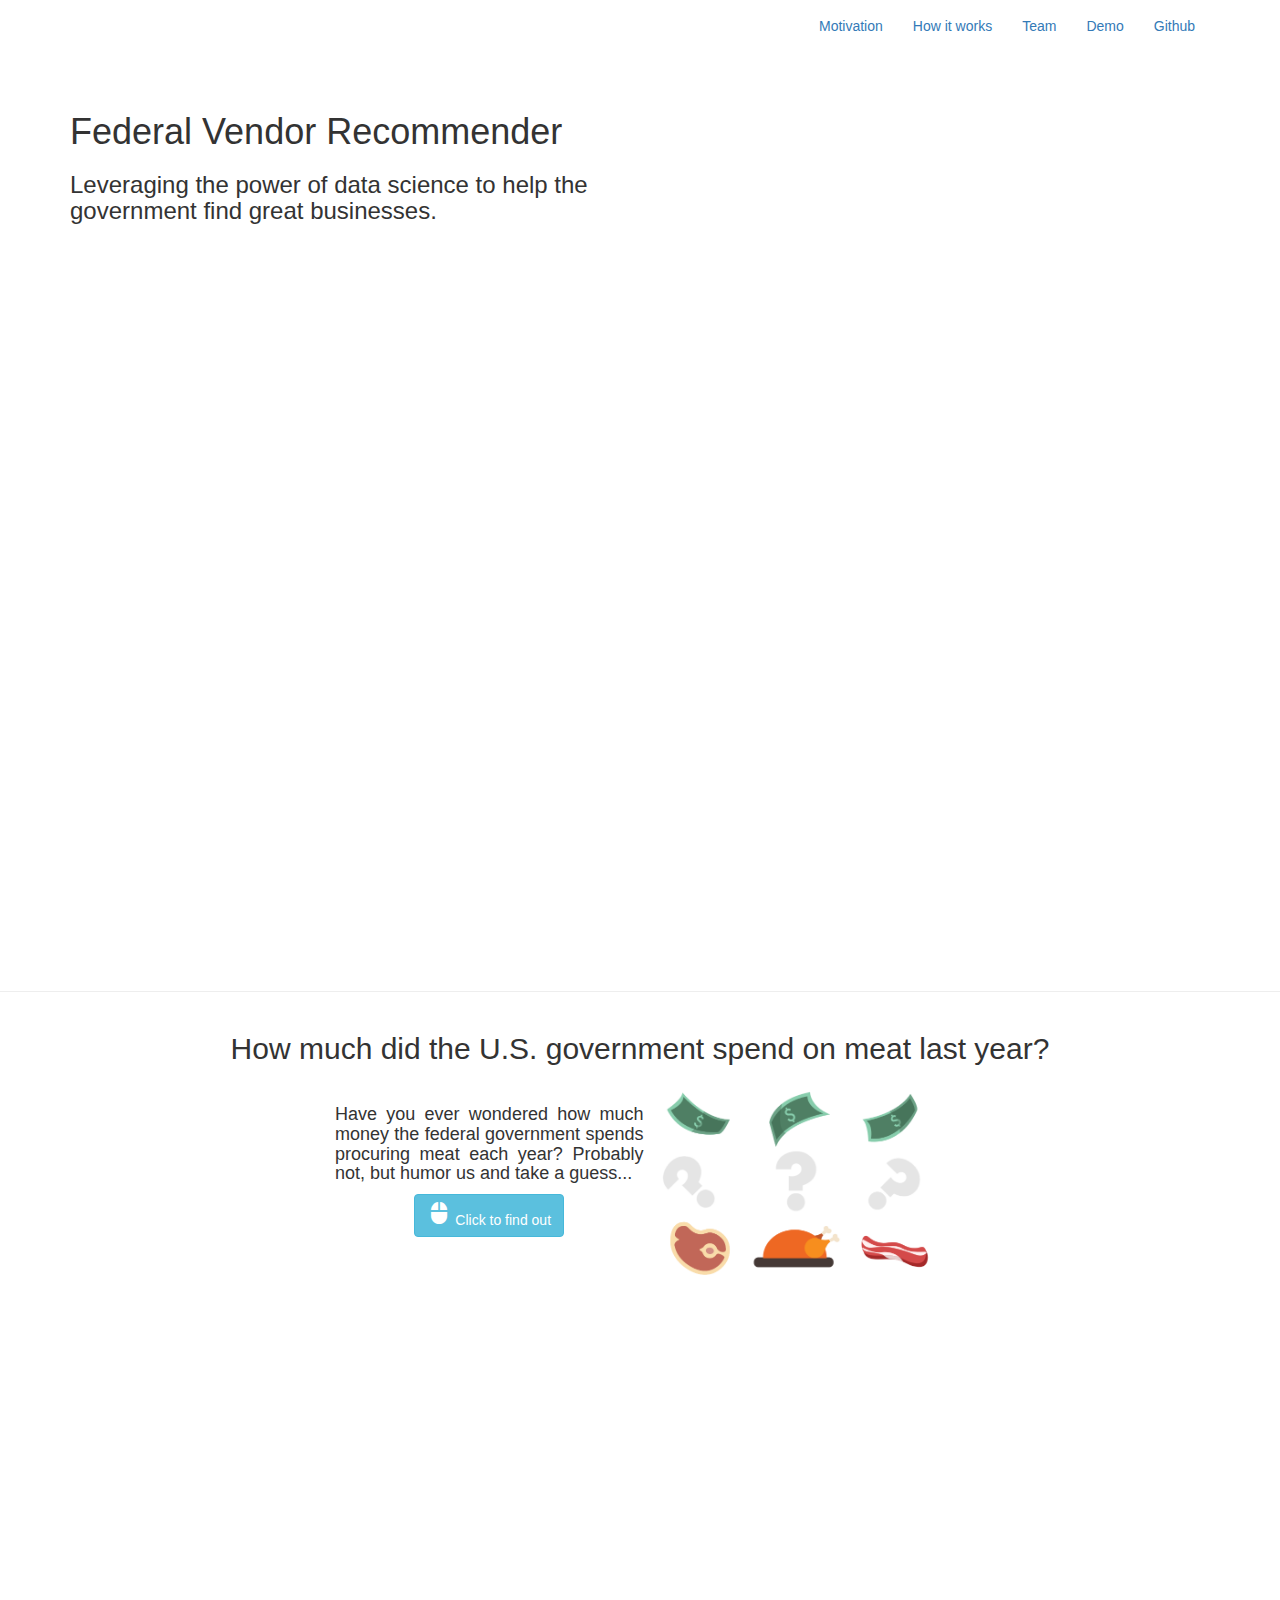
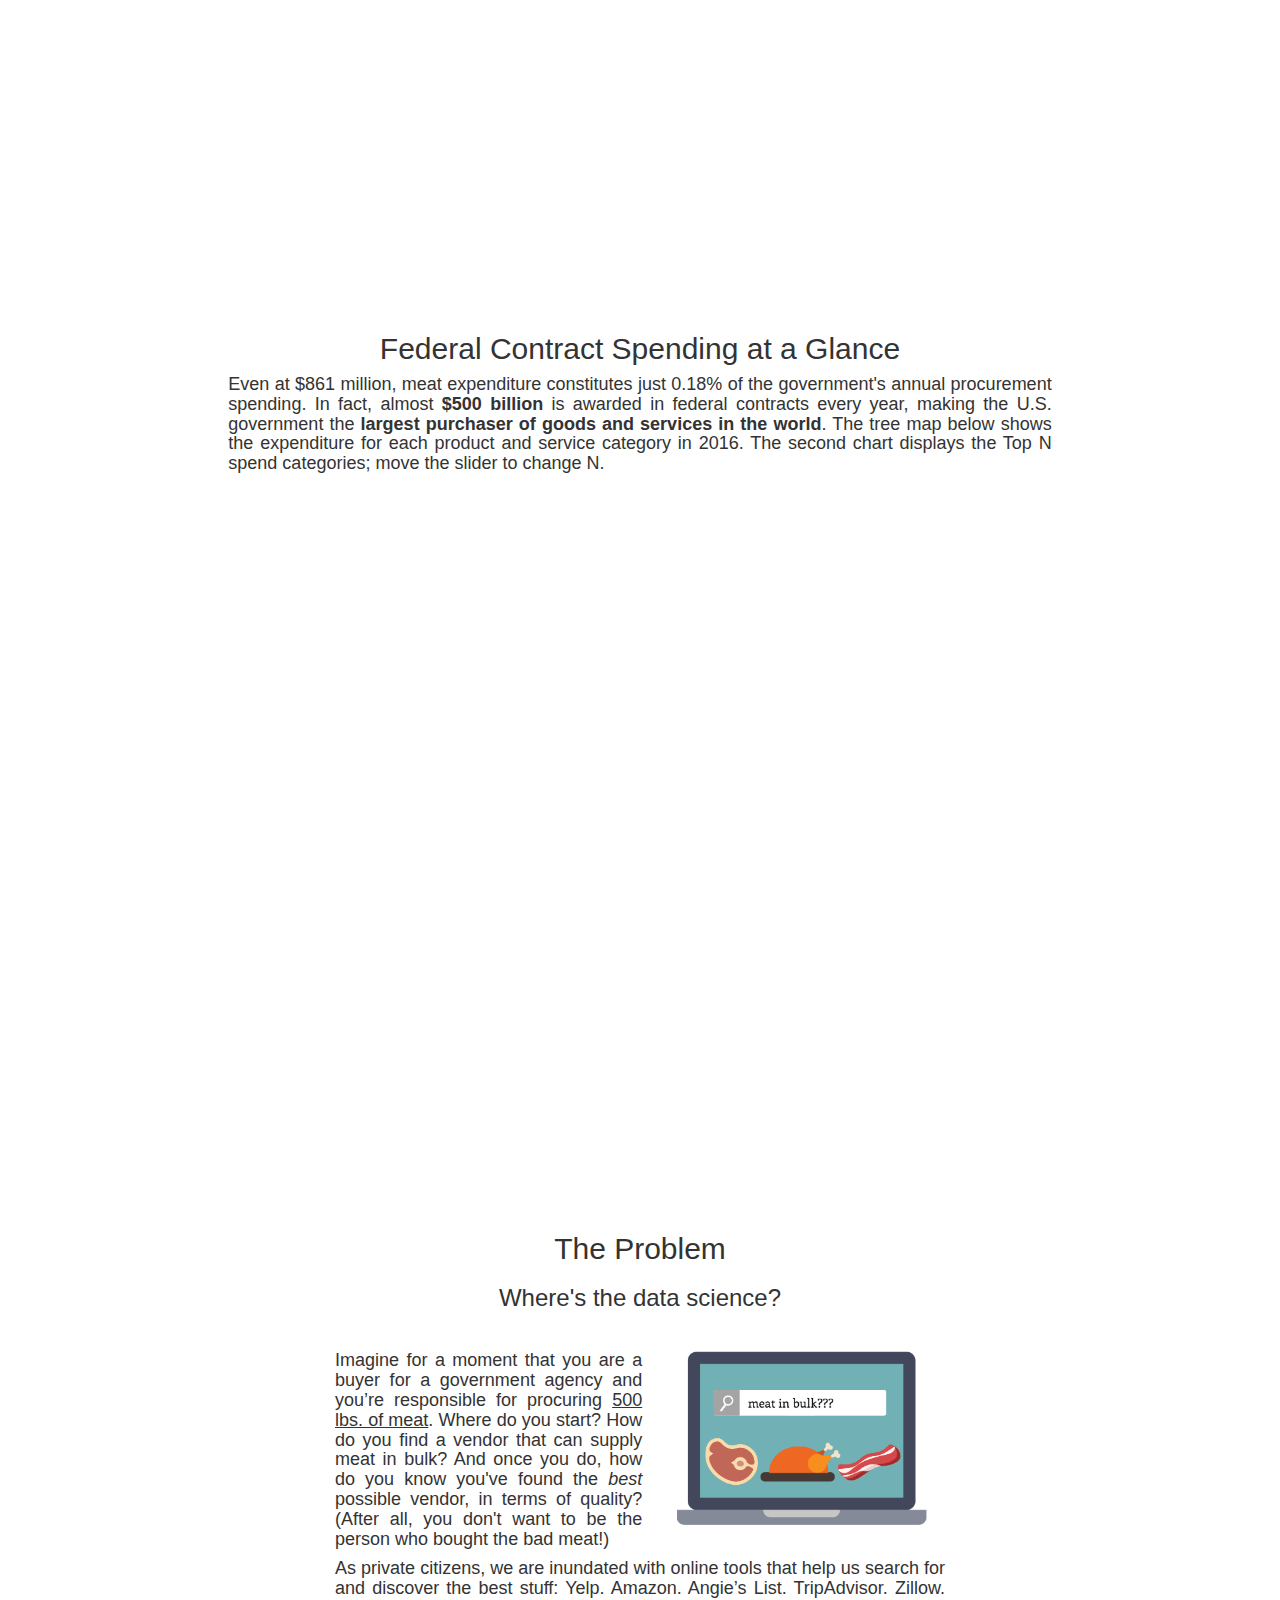
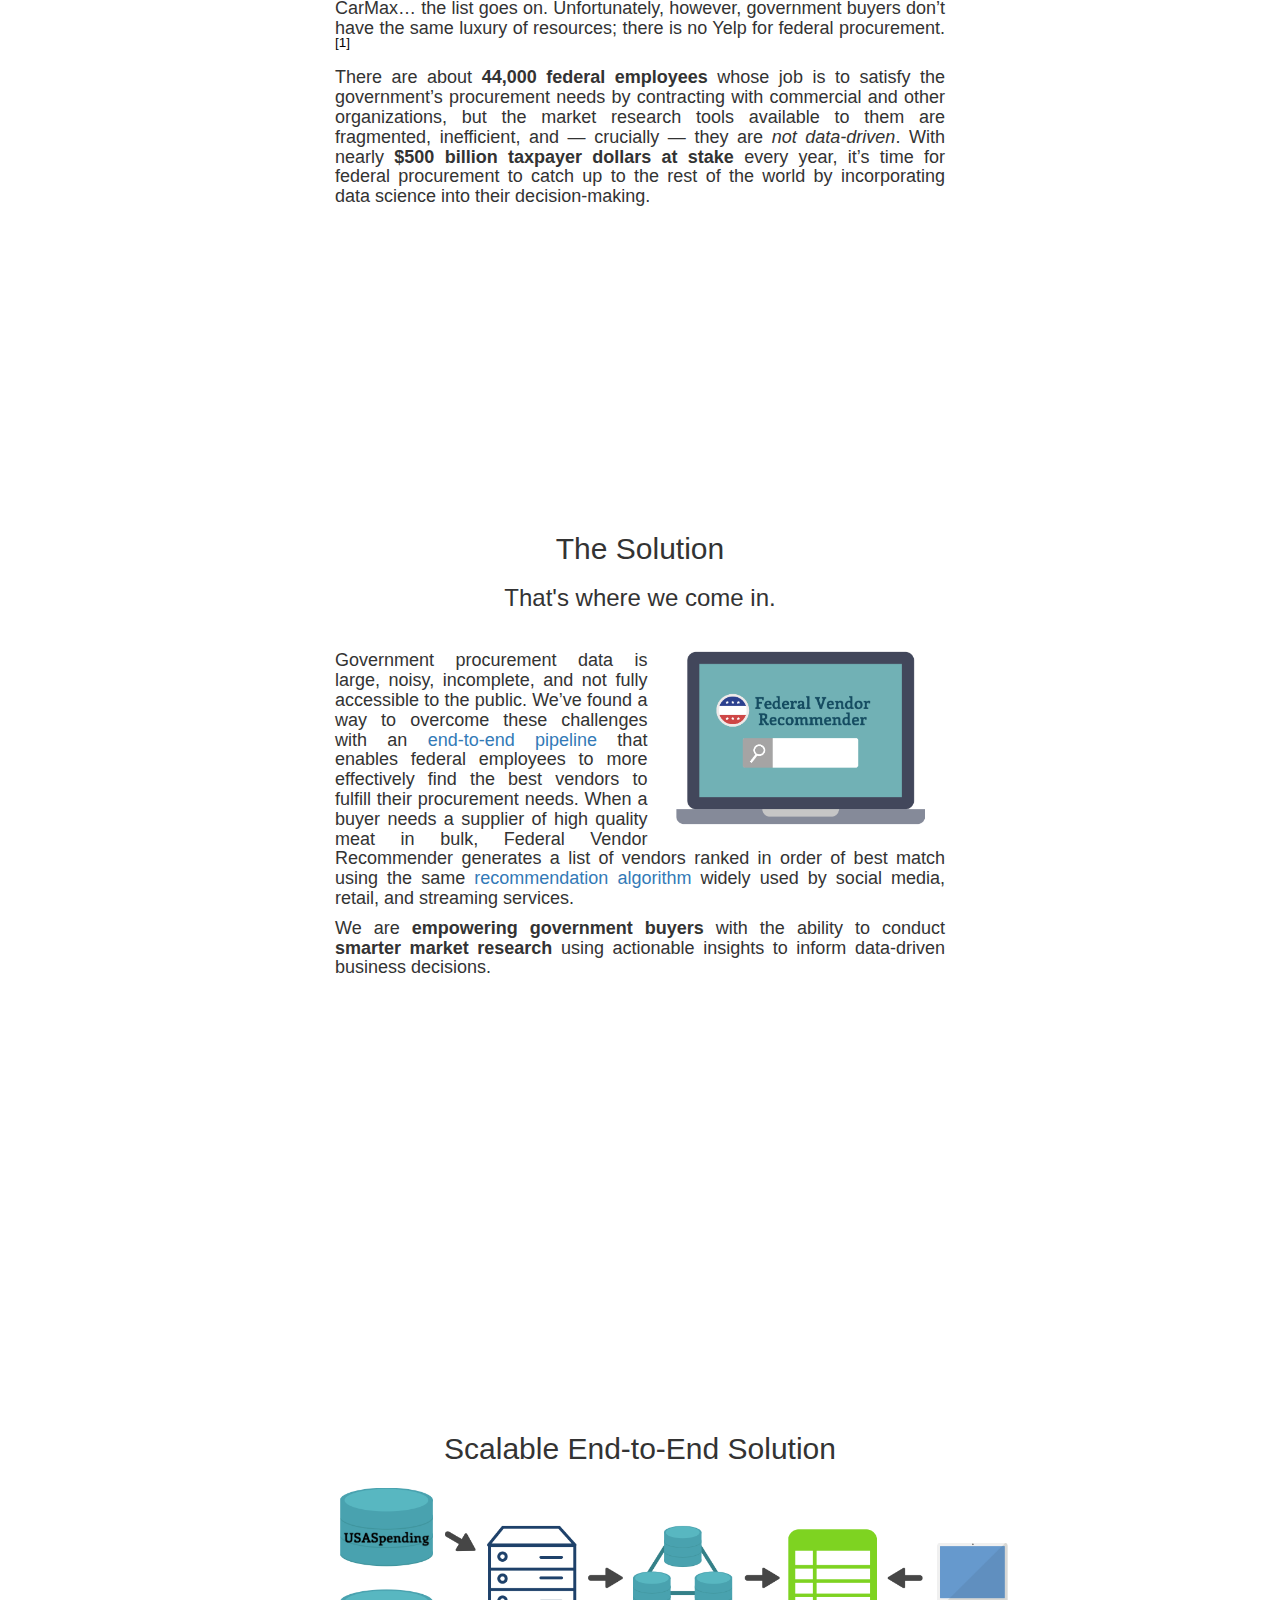
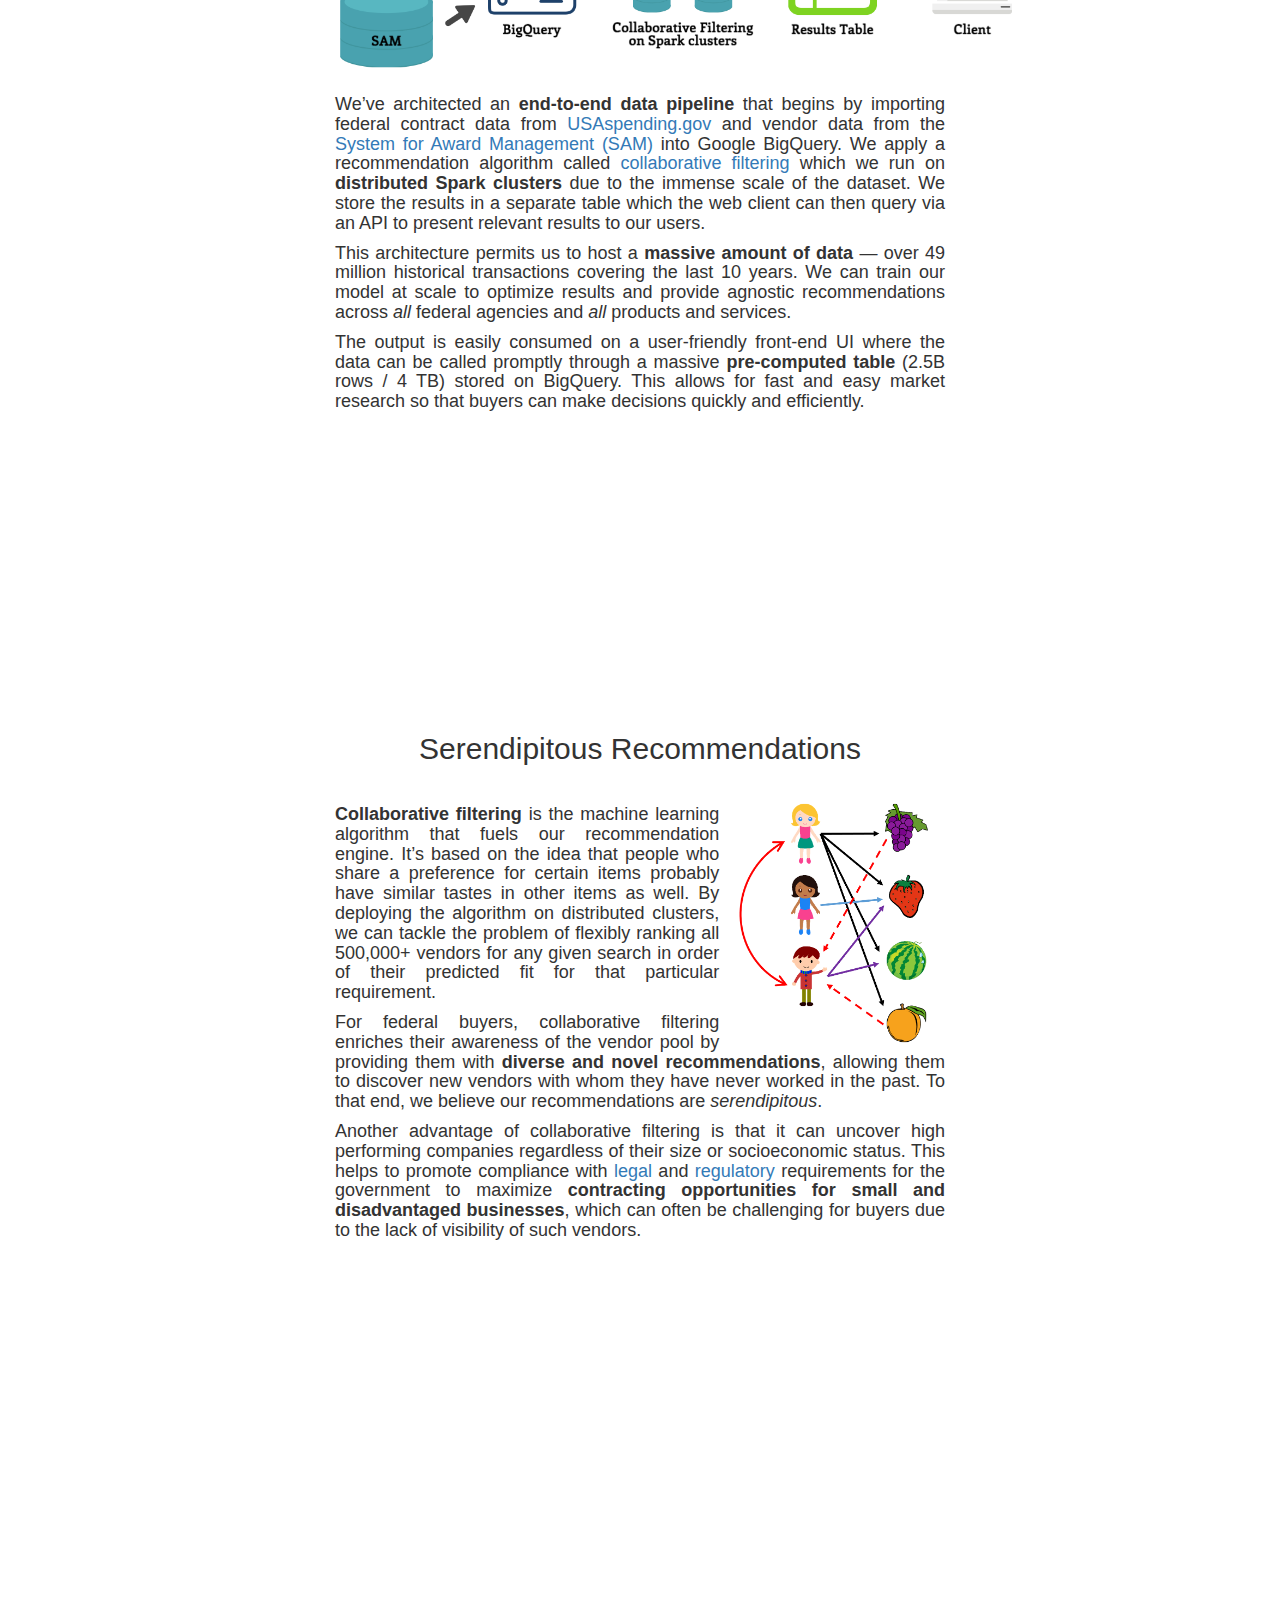
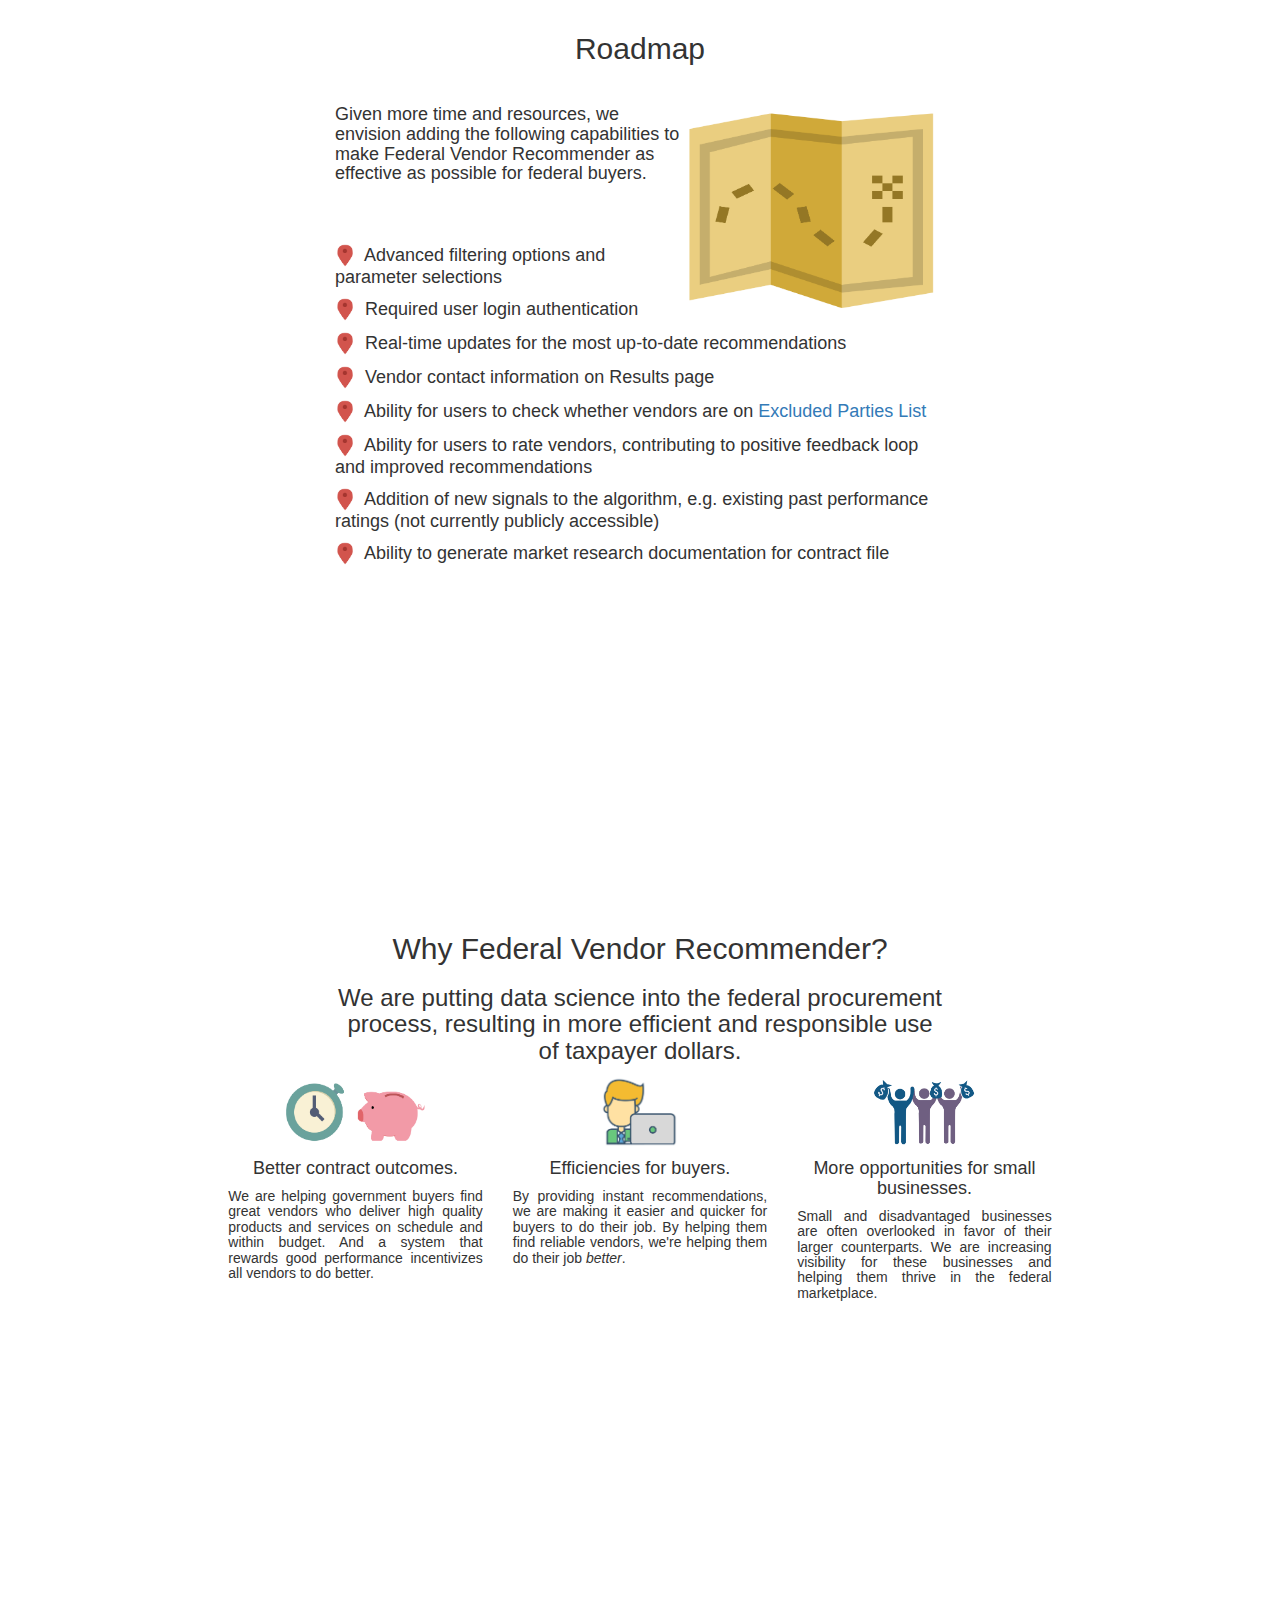
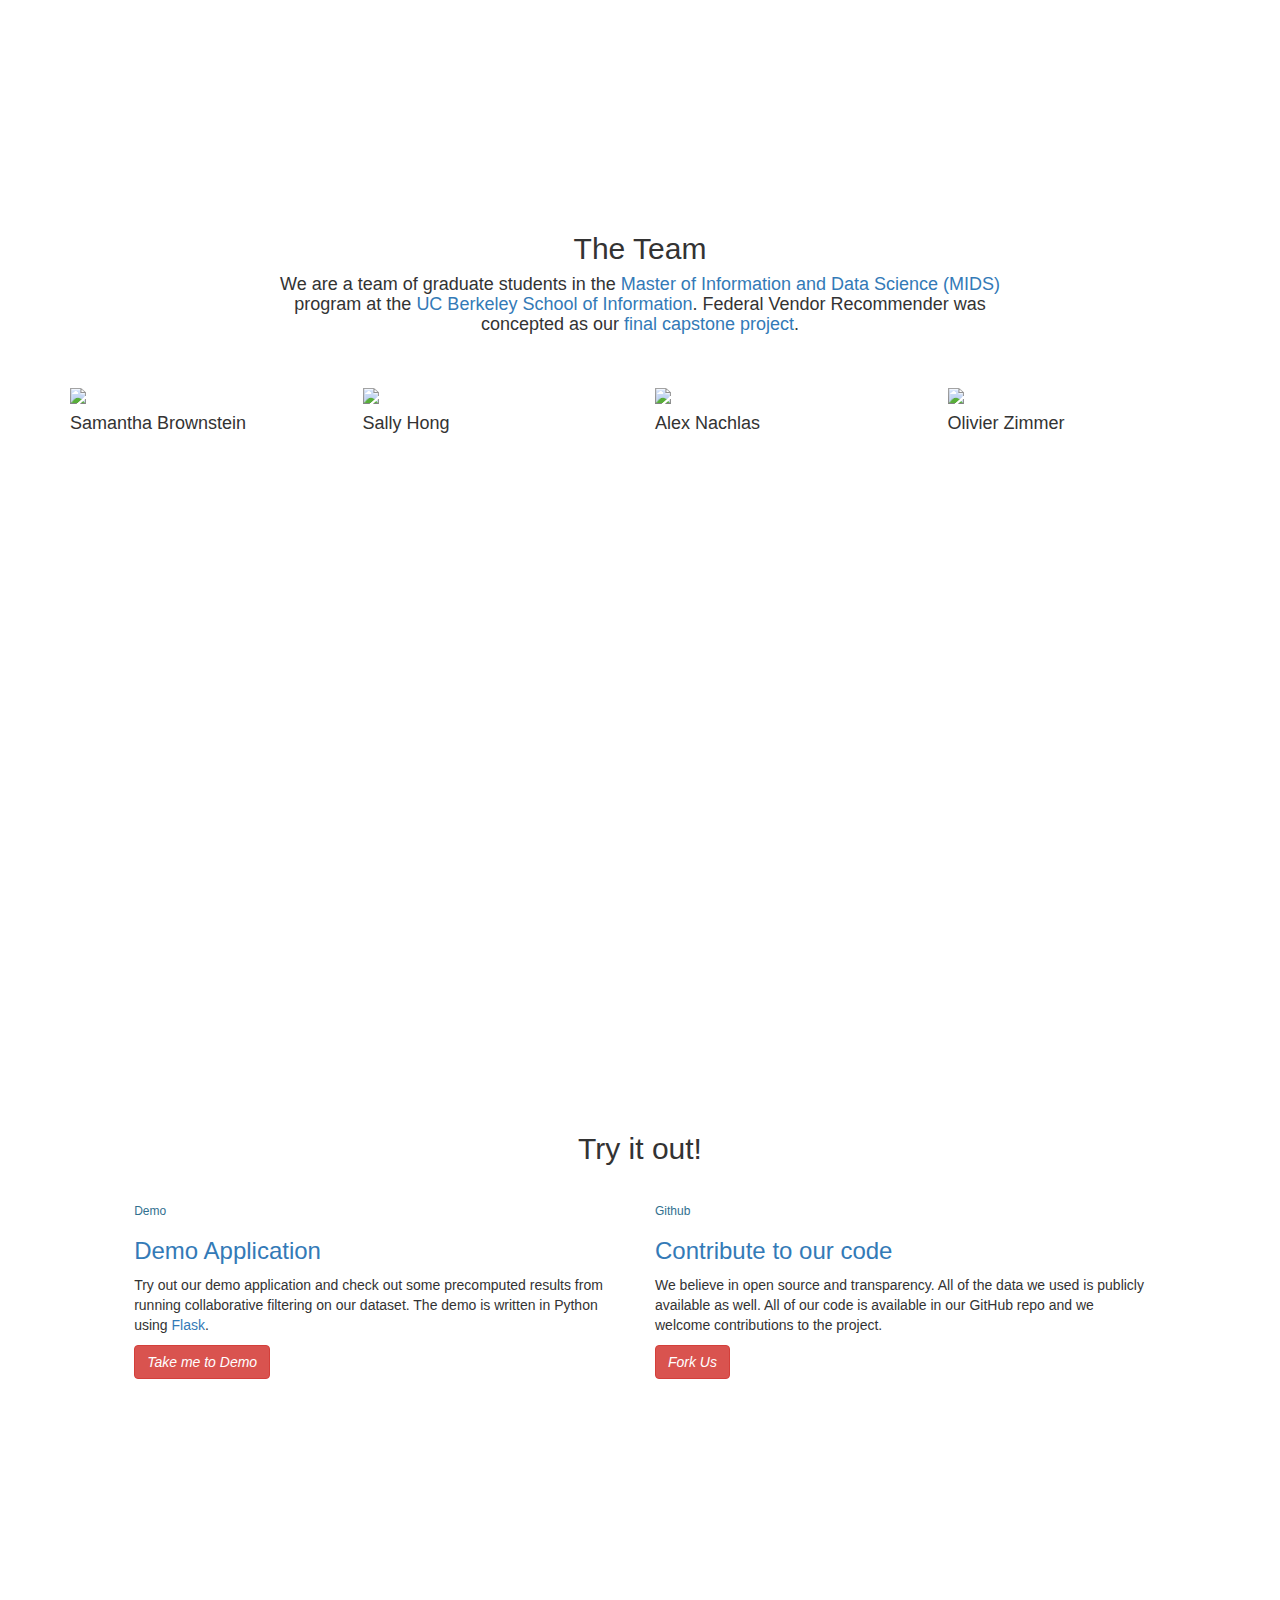
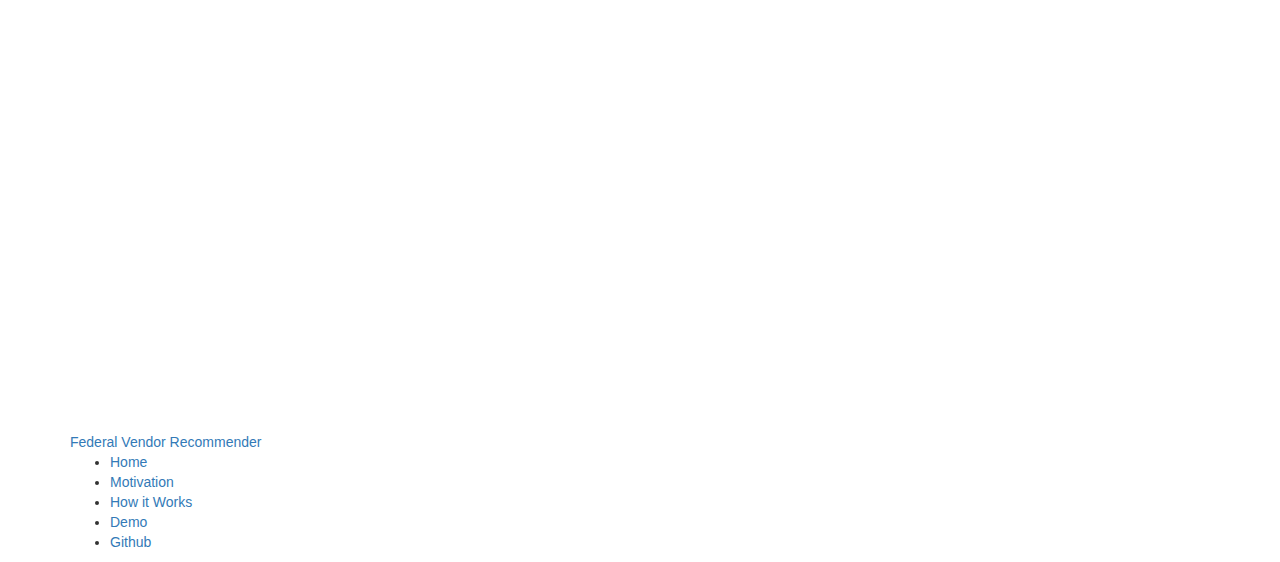
==== commit a4a12893: "Move roadmap before why FVR" ====
--- a/static/index.html
+++ b/static/index.html
@@ -116,10 +116,41 @@
                 <div class="col-md-8 col-md-offset-2">
                     <h2 class="title">Federal Contract Spending at a Glance</h2>
 
-                    <h4 class="description" align="justify">Even at $861 million, meat expenditure constitutes just 0.18% of the government's annual procurement spending. In fact, almost <b>$500 billion</b> is awarded in federal contracts every year, making the U.S. government the <b>largest purchaser of goods and services in the world</b>. The tree map below shows the expenditure for each product and service category in 2016. The second chart displays the Top N spend categories; move the slider to increase or decrease N.</h4>
+                    <h4 class="description" align="justify">Even at $861 million, meat expenditure constitutes just 0.18% of the government's annual procurement spending. In fact, almost <b>$500 billion</b> is awarded in federal contracts every year, making the U.S. government the <b>largest purchaser of goods and services in the world</b>. The tree map below shows the expenditure for each product and service category in 2016. The second chart displays the Top N spend categories; move the slider to change N.</h4>
                     
-                    <iframe frameborder="0" marginheight="0" marginwidth="0" title="data visualization" allowtransparency="true" allowfullscreen="true" class="tableauViz" style="width: 800px; height: 675px; margin: 0 auto; padding: 0px; border: none; display: block;" src="http://public.tableau.com/views/210Visualizations/FY2016GovernmentSpending?:embed=y&amp;:showVizHome=no&amp;:host_url=https%3A%2F%2Fpublic.tableau.com%2F&amp;:tabs=no&amp;:toolbar=yes&amp;:animate_transition=yes&amp;:display_static_image=no&amp;:display_spinner=no&amp;:display_overlay=yes&amp;:display_count=yes&amp;publish=yes&amp;:loadOrderID=0"></iframe>
-
+                    <div class='tableauPlaceholder' id='viz1502764132903' style='width: 800px; height: 575px; margin: 0 auto; display: block;'>
+                        <noscript><a href='#'><img alt='FY 2016 Government Spending'
+                                                   src='https://public.tableau.com/static/images/21/210Visualizations/FY2016GovernmentSpending/1_rss.png'
+                                                   style='border: none'></a>
+                        </noscript>
+                        <object class='tableauViz' style='display:none; align:center'>
+                            <param name='host_url' value='https%3A%2F%2Fpublic.tableau.com%2F'/>
+                            <param name='site_root' value=''/>
+                            <param name='name' value='210Visualizations&#47;FY2016GovernmentSpending'/>
+                            <param name='tabs' value='no'/>
+                            <param name='toolbar' value='yes'/>
+                            <param name='static_image'
+                                   value='https:&#47;&#47;public.tableau.com&#47;static&#47;images&#47;21&#47;210Visualizations&#47;FY2016GovernmentSpending&#47;1.png'/>
+                            <param name='animate_transition' value='yes'/>
+                            <param name='display_static_image' value='yes'/>
+                            <param name='display_spinner' value='yes'/>
+                            <param name='display_overlay' value='yes'/>
+                            <param name='display_count' value='yes'/>
+                            <param name='filter' value='publish=yes'/>
+                        </object>
+                    </div>
+                    <script type='text/javascript'>
+                        var divElement = document.getElementById('viz1502764132903');
+                        var vizElement = divElement.getElementsByTagName('object')[0];
+                        vizElement.style.width='800px';vizElement.style.height='575px';
+                        var scriptElement = document.createElement('script');
+                        scriptElement.src = 'https://public.tableau.com/javascripts/api/viz_v1.js';
+                        vizElement.parentNode.insertBefore(scriptElement, vizElement);
+                    </script>
+
+
+
+                </div>
             </div>
         </div>
 
@@ -192,42 +223,6 @@
             </div>
         </div>
 
-        <div class="section text-center">
-            <div class="row">
-                <div class="col-md-6 col-md-offset-3">
-                    <h2 class="title">Why Federal Vendor Recommender?</h2>
-                    <h3>We are putting data science into the federal procurement process, resulting in more efficient and responsible use of taxpayer dollars.</h3>
-                </div>
-                <div class="col-md-8 col-md-offset-2">
-                    <div class="row features">
-                        <div class="col-md-4 col-sm-4">
-                            <div class="info">
-                                <img src="assets/img/outcomes.png" height="75">
-                                <h4 class="info-title">Better contract outcomes.</h4>
-                                <h5 class="description" align="justify">We are helping government buyers find great vendors who deliver high quality products and services on schedule and within budget. And a system that rewards good performance incentivizes all vendors to do better. </h5>
-                            </div>
-                        </div>
-
-                        <div class="col-md-4 col-sm-4">
-                            <div class="info">
-                                <img src="assets/img/efficiencies.png" height="75">
-                                <h4 class="info-title">Efficiencies for buyers.</h4>
-                                <h5 class="description" align="justify">By providing instant recommendations, we are making it easier and quicker for buyers to do their job. By helping them find reliable vendors, we're helping them do their job <i>better</i>.</h5>
-                            </div>
-                        </div>
-
-                        <div class="col-md-4 col-sm-4">
-                            <div class="info">
-                                <img src="assets/img/opportunities.png" height="75">
-                                <h4 class="info-title">More opportunities for small businesses.</h4>
-                                <h5 class="description" align="justify">Small and disadvantaged businesses are often overlooked in favor of their larger counterparts. We are increasing visibility for these businesses and helping them thrive in the federal marketplace.</h5>
-                            </div>
-                        </div>
-                    </div>
-                </div>
-            </div>
-
-        </div>
 
         <div class="section text-center" >
             <div class="row" id="map">
@@ -250,6 +245,42 @@
             </div>
         </div>
 
+        <div class="section text-center">
+            <div class="row">
+                <div class="col-md-6 col-md-offset-3">
+                    <h2 class="title">Why Federal Vendor Recommender?</h2>
+                    <h3>We are putting data science into the federal procurement process, resulting in more efficient and responsible use of taxpayer dollars.</h3>
+                </div>
+                <div class="col-md-8 col-md-offset-2">
+                    <div class="row features">
+                        <div class="col-md-4 col-sm-4">
+                            <div class="info">
+                                <img src="assets/img/outcomes.png" height="75">
+                                <h4 class="info-title">Better contract outcomes.</h4>
+                                <h5 class="description" align="justify">We are helping government buyers find great vendors who deliver high quality products and services on schedule and within budget. And a system that rewards good performance incentivizes all vendors to do better. </h5>
+                            </div>
+                        </div>
+
+                        <div class="col-md-4 col-sm-4">
+                            <div class="info">
+                                <img src="assets/img/efficiencies.png" height="75">
+                                <h4 class="info-title">Efficiencies for buyers.</h4>
+                                <h5 class="description" align="justify">By providing instant recommendations, we are making it easier and quicker for buyers to do their job. By helping them find reliable vendors, we're helping them do their job <i>better</i>.</h5>
+                            </div>
+                        </div>
+
+                        <div class="col-md-4 col-sm-4">
+                            <div class="info">
+                                <img src="assets/img/opportunities.png" height="75">
+                                <h4 class="info-title">More opportunities for small businesses.</h4>
+                                <h5 class="description" align="justify">Small and disadvantaged businesses are often overlooked in favor of their larger counterparts. We are increasing visibility for these businesses and helping them thrive in the federal marketplace.</h5>
+                            </div>
+                        </div>
+                    </div>
+                </div>
+            </div>
+
+        </div>
 
         <div class="team-1 section" id="team-1">
 
